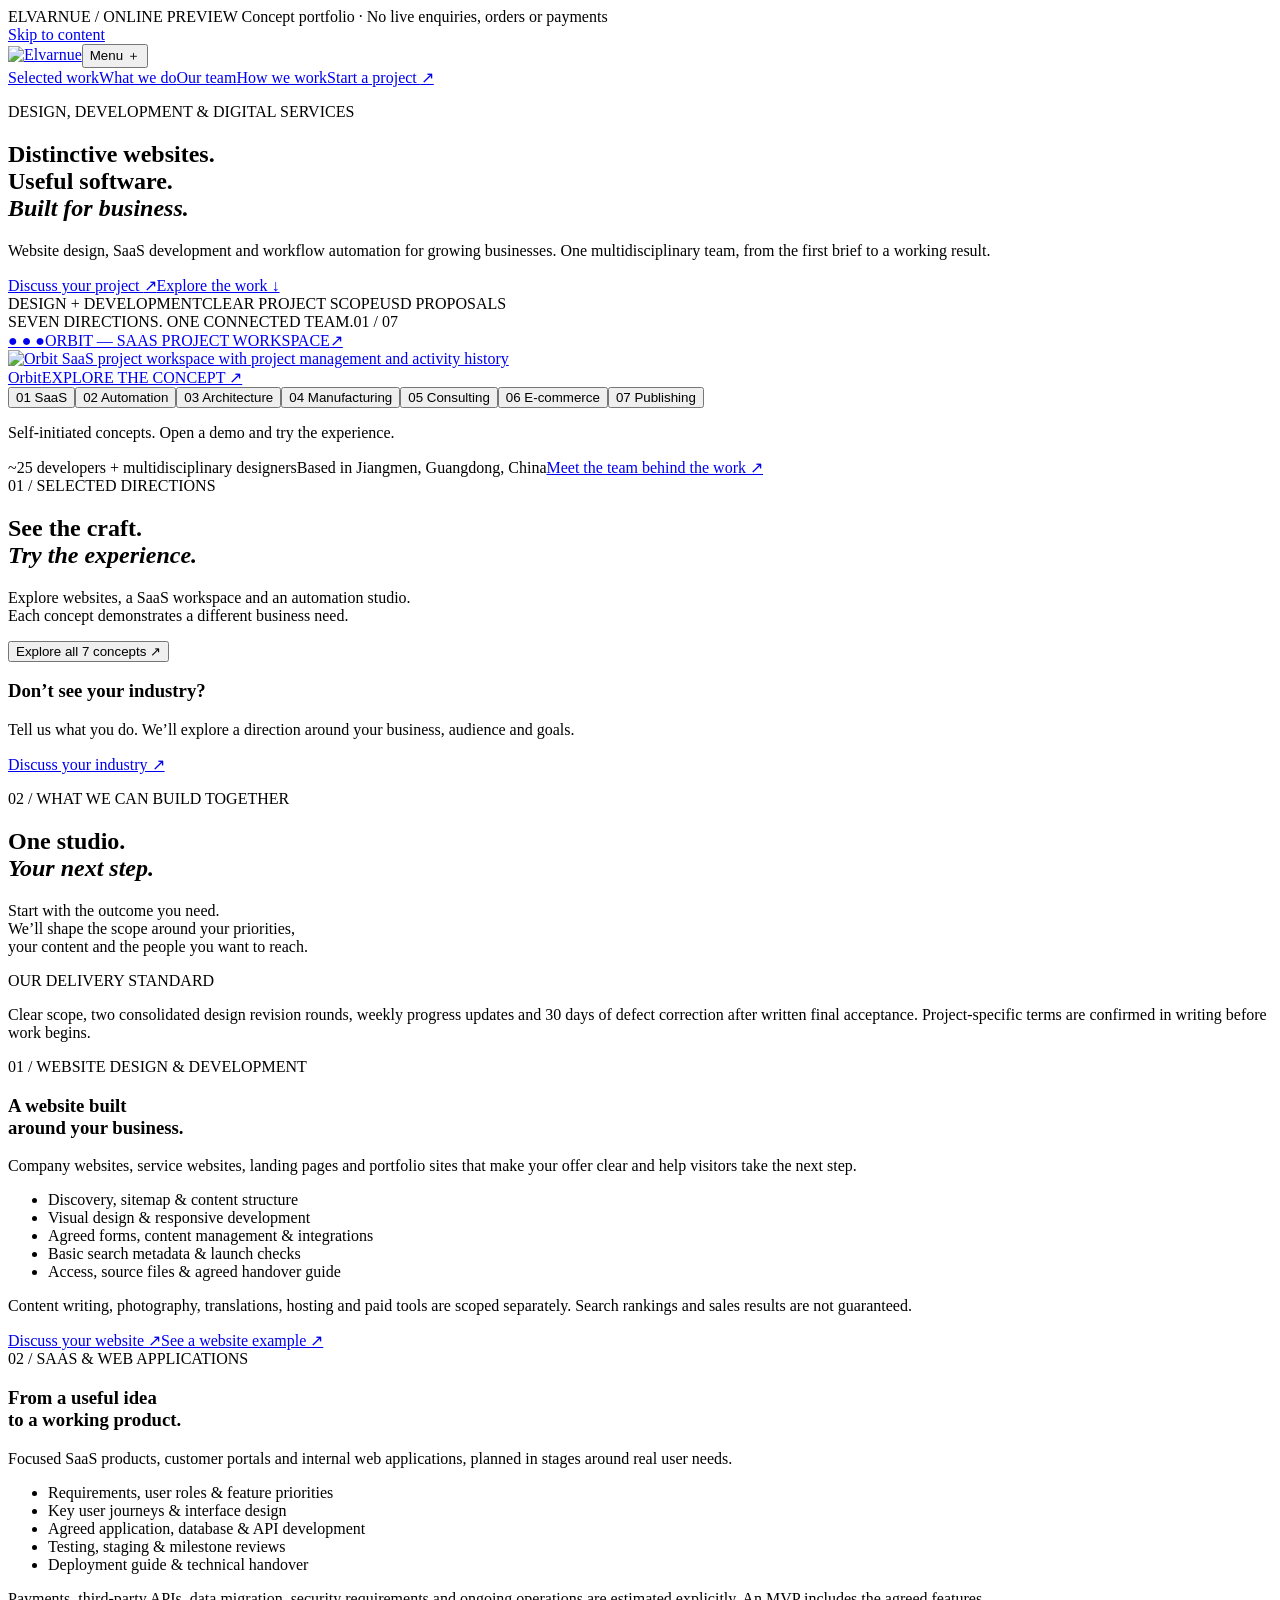
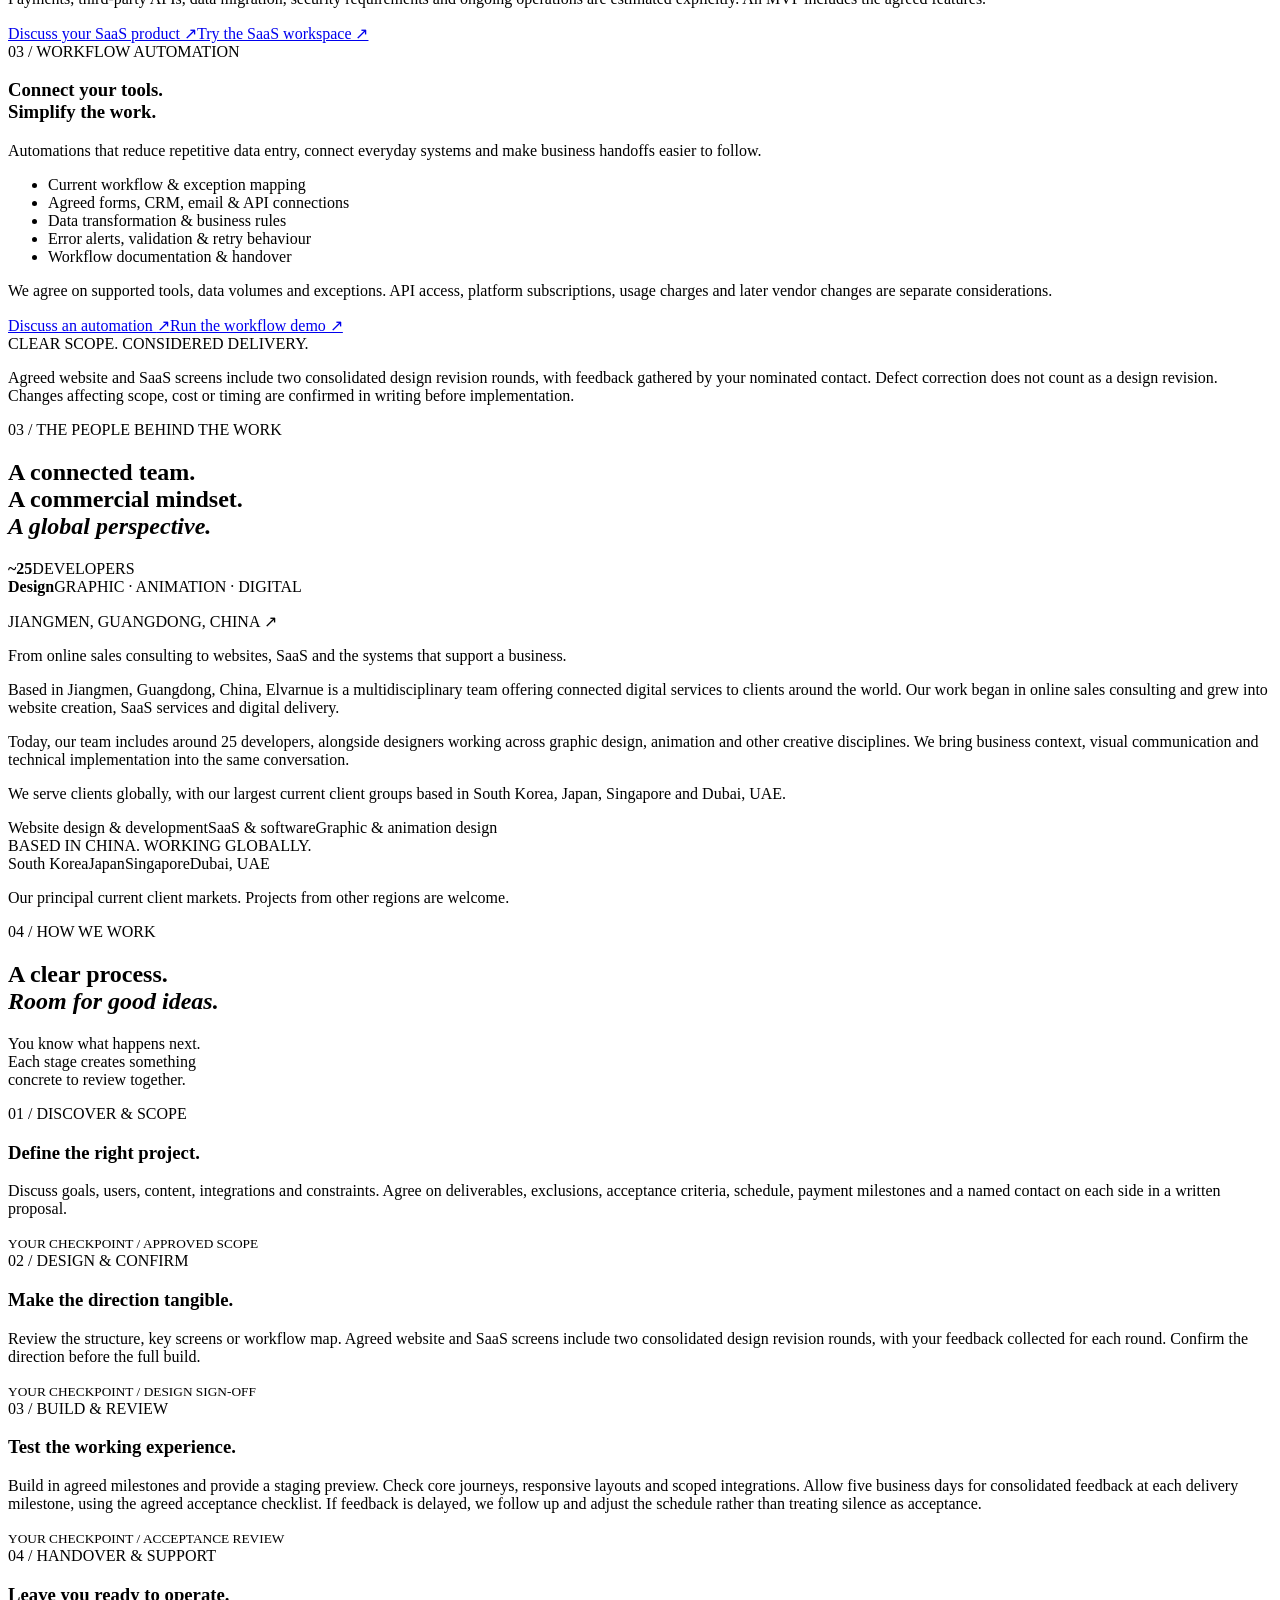
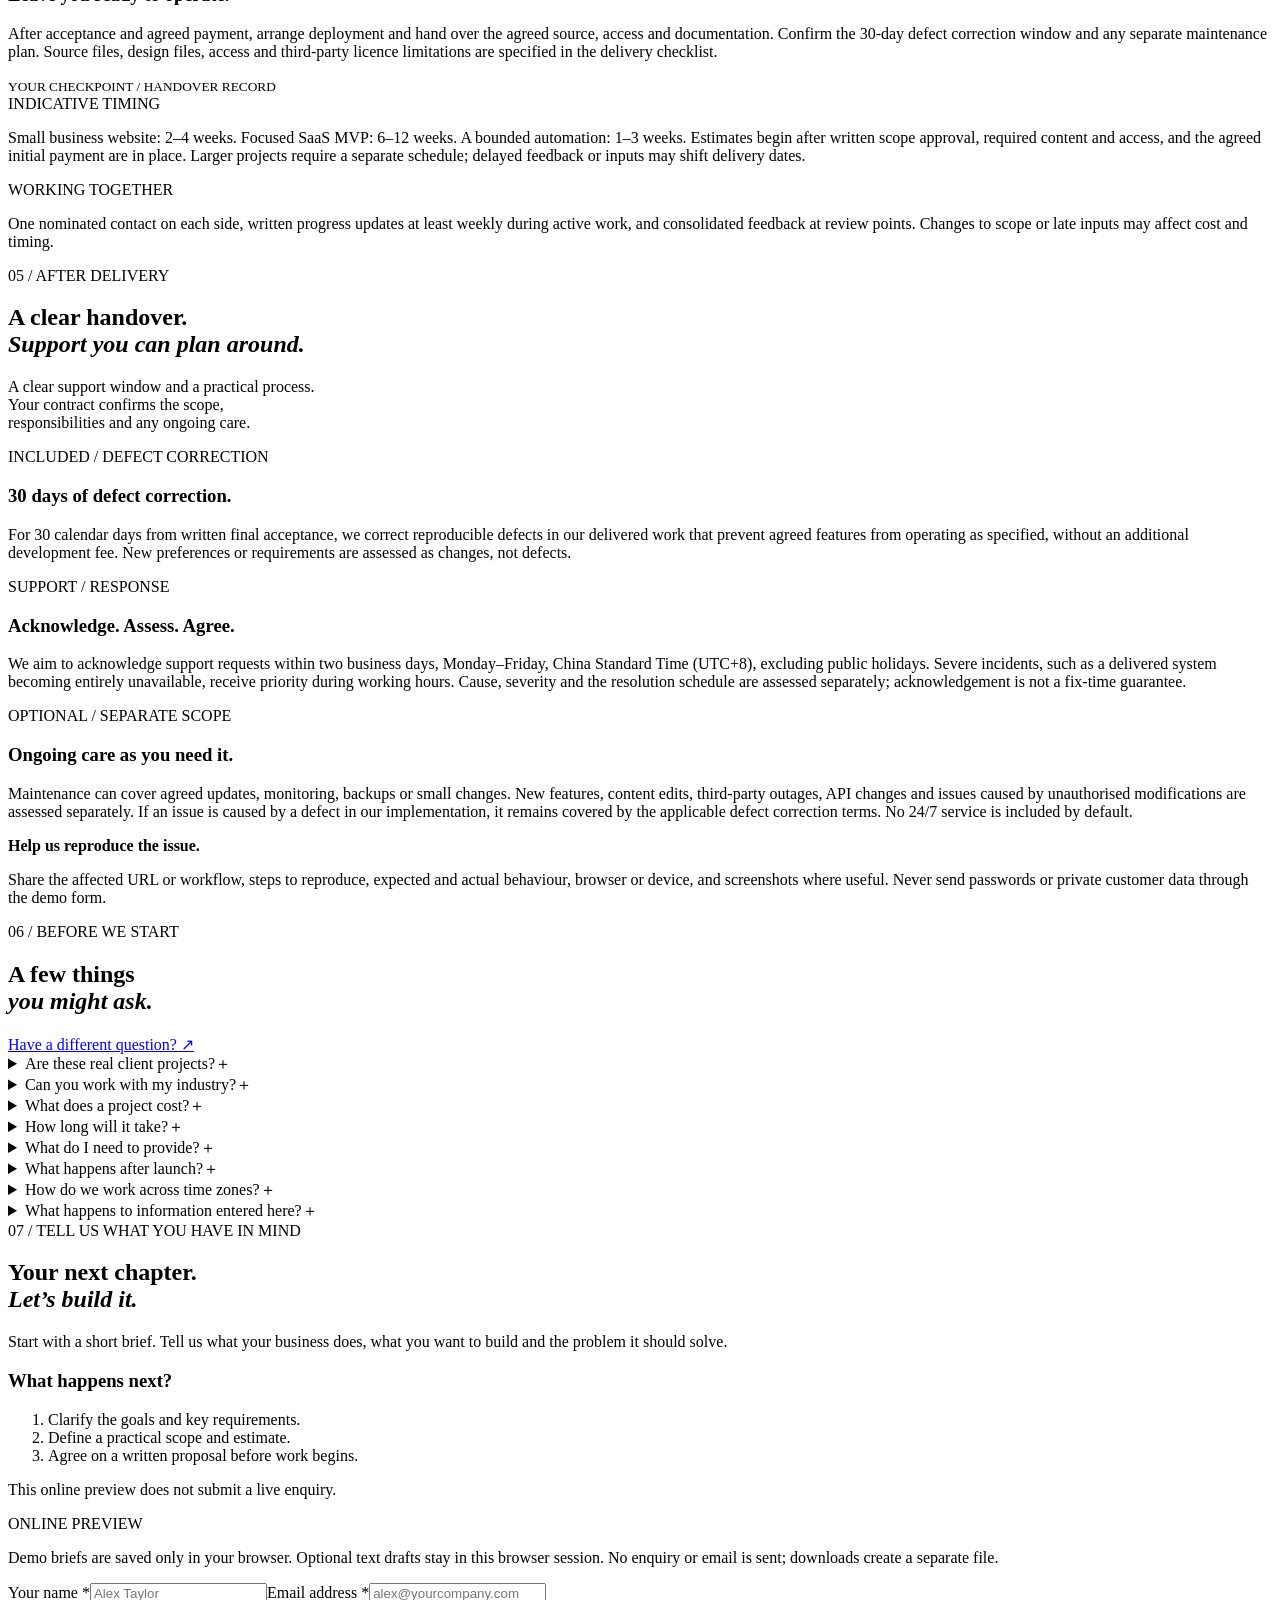
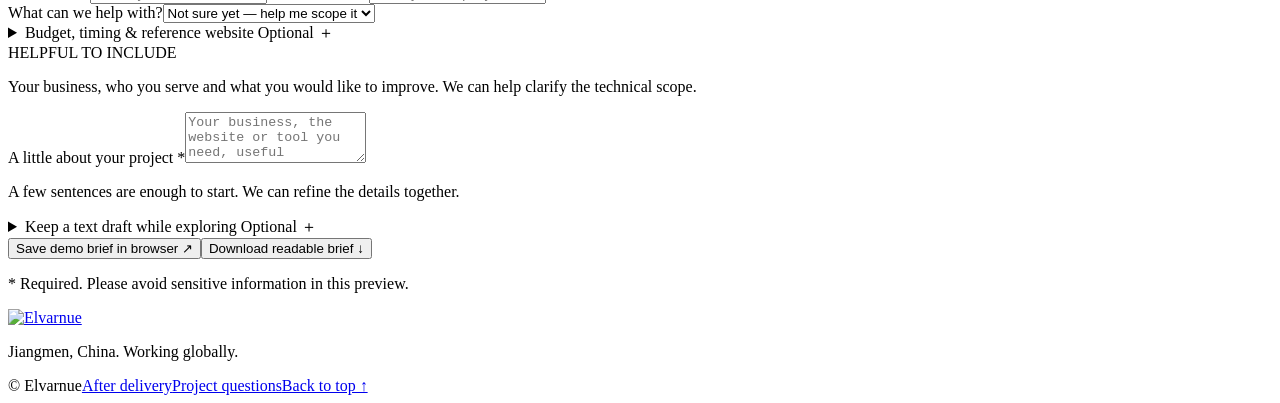
==== index.html @ ddf82736 "Publish sanitized Elvarnue interactive preview" ====
<!doctype html><html lang="en"><head><meta name="robots" content="noindex,nofollow"><meta charset="UTF-8"><meta name="viewport" content="width=device-width, initial-scale=1"><meta name="description" content="Elvarnue is a multidisciplinary digital team based in Jiangmen, Guangdong, China. Websites, SaaS, graphic design, animation and workflow automation for global clients."><meta name="theme-color" content="#f4f3ee"><title>Elvarnue — Websites, SaaS development & automation</title><link rel="icon" href="/elvarnue-preview/favicon.svg" type="image/svg+xml"><link rel="stylesheet" href="/elvarnue-preview/style.css"><link rel="stylesheet" href="/elvarnue-preview/homepage.css"><script src="/elvarnue-preview/form-validation.js" defer></script><script src="/elvarnue-preview/config.js" defer></script><script src="/elvarnue-preview/app.js" defer></script></head><body><div class="online-preview-banner">ELVARNUE / ONLINE PREVIEW <span>Concept portfolio · No live enquiries, orders or payments</span></div>
<a class="skip" href="#main">Skip to content</a><header><a class="wordmark brand-lockup" href="#" aria-label="Elvarnue home"><img src="/elvarnue-preview/assets/brand/elvarnue-logo.svg" width="410" height="66" alt="Elvarnue"></a><button class="menu-toggle" aria-label="Open navigation" aria-expanded="false">Menu <span>＋</span></button><nav aria-label="Main navigation"><a href="#work">Selected work</a><a href="#services">What we do</a><a href="#studio">Our team</a><a href="#process">How we work</a><a class="nav-cta" href="#contact">Start a project <span>↗</span></a></nav></header>
<main id="main"><section class="home-hero"><div class="hero-copy"><p class="eyebrow"><span class="signal"></span> DESIGN, DEVELOPMENT & DIGITAL SERVICES</p><h1>Distinctive websites.<br> Useful software.<br> <em>Built for business.</em></h1><p class="hero-intro">Website design, SaaS development and workflow automation for growing businesses. One multidisciplinary team, from the first brief to a working result.</p><div class="hero-ctas"><a class="action-button" href="#contact">Discuss your project <span>↗</span></a><a class="quiet-link" href="#work">Explore the work ↓</a></div><div class="hero-proof"><span>DESIGN + DEVELOPMENT</span><span>CLEAR PROJECT SCOPE</span><span>USD PROPOSALS</span></div></div><div class="hero-showcase"><div class="showcase-topline"><span>SEVEN DIRECTIONS. ONE CONNECTED TEAM.</span><span id="showcase-counter">01 / 07</span></div><a class="showcase-window" id="showcase-link" href="/elvarnue-preview/concepts/orbit.html" aria-label="Explore Orbit SaaS workspace"><div class="window-bar"><span class="window-dots" aria-hidden="true">● ● ●</span><span id="showcase-url">ORBIT — SAAS PROJECT WORKSPACE</span><span>↗</span></div><img id="showcase-image" src="/elvarnue-preview/assets/portfolio-orbit.jpg" width="1280" height="720" alt="Orbit SaaS project workspace with project management and activity history" fetchpriority="high"><div class="showcase-caption"><span id="showcase-name">Orbit</span><span>EXPLORE THE CONCEPT ↗</span></div></a><div class="showcase-switcher" role="group" aria-label="Choose a featured website"><button data-showcase="orbit" aria-pressed="true"><span>01</span> SaaS</button><button data-showcase="relay" aria-pressed="false"><span>02</span> Automation</button><button data-showcase="architecture" aria-pressed="false"><span>03</span> Architecture</button><button data-showcase="manufacturing" aria-pressed="false"><span>04</span> Manufacturing</button><button data-showcase="consulting" aria-pressed="false"><span>05</span> Consulting</button><button data-showcase="forma" aria-pressed="false"><span>06</span> E-commerce</button><button data-showcase="fieldnotes" aria-pressed="false"><span>07</span> Publishing</button></div><p class="showcase-note">Self-initiated concepts. Open a demo and try the experience.</p></div></section><div class="home-service-line"><span>~25 developers + multidisciplinary designers</span><span>Based in Jiangmen, Guangdong, China</span><a href="#studio">Meet the team behind the work ↗</a></div>
<section class="work section" id="work"><div class="section-top"><div><div class="eyebrow">01 / SELECTED DIRECTIONS</div><h2>See the craft.<br> <em>Try the experience.</em></h2></div><p>Explore websites, a SaaS workspace and an automation studio.<br> Each concept demonstrates a different business need.</p></div><div class="industry-filters" id="industry-filters" role="group" aria-label="Filter concepts by industry"></div><p class="portfolio-count" id="portfolio-count" aria-live="polite"></p><div class="projects" id="projects"></div><button id="more-projects" class="more-work" aria-expanded="false" aria-controls="projects">Explore all 7 concepts ↗</button><div class="industry-invite"><h3>Don’t see your industry?</h3><p>Tell us what you do. We’ll explore a direction around your business, audience and goals.</p><a href="#contact">Discuss your industry ↗</a></div></section>
<section class="services section" id="services"><div class="section-top"><div><p class="eyebrow">02 / WHAT WE CAN BUILD TOGETHER</p><h2>One studio.<br> <em>Your next step.</em></h2></div><p>Start with the outcome you need.<br> We’ll shape the scope around your priorities,<br> your content and the people you want to reach.</p></div><div class="draft-notice"><span>OUR DELIVERY STANDARD</span><p>Clear scope, two consolidated design revision rounds, weekly progress updates and 30 days of defect correction after written final acceptance. Project-specific terms are confirmed in writing before work begins.</p></div><div class="offer-grid"><article><span class="offer-number">01 / WEBSITE DESIGN & DEVELOPMENT</span><h3>A website built<br> around your business.</h3><p>Company websites, service websites, landing pages and portfolio sites that make your offer clear and help visitors take the next step.</p><ul><li>Discovery, sitemap & content structure</li><li>Visual design & responsive development</li><li>Agreed forms, content management & integrations</li><li>Basic search metadata & launch checks</li><li>Access, source files & agreed handover guide</li></ul><p class="service-boundary">Content writing, photography, translations, hosting and paid tools are scoped separately. Search rankings and sales results are not guaranteed.</p><a href="#contact" data-interest="Website design & development">Discuss your website <span>↗</span></a><a class="service-example" href="/elvarnue-preview/concepts/architecture.html">See a website example ↗</a></article><article><span class="offer-number">02 / SAAS & WEB APPLICATIONS</span><h3>From a useful idea<br> to a working product.</h3><p>Focused SaaS products, customer portals and internal web applications, planned in stages around real user needs.</p><ul><li>Requirements, user roles & feature priorities</li><li>Key user journeys & interface design</li><li>Agreed application, database & API development</li><li>Testing, staging & milestone reviews</li><li>Deployment guide & technical handover</li></ul><p class="service-boundary">Payments, third-party APIs, data migration, security requirements and ongoing operations are estimated explicitly. An MVP includes the agreed features.</p><a href="#contact" data-interest="SaaS development">Discuss your SaaS product <span>↗</span></a><a class="service-example" href="/elvarnue-preview/concepts/orbit.html">Try the SaaS workspace ↗</a></article><article><span class="offer-number">03 / WORKFLOW AUTOMATION</span><h3>Connect your tools.<br> Simplify the work.</h3><p>Automations that reduce repetitive data entry, connect everyday systems and make business handoffs easier to follow.</p><ul><li>Current workflow & exception mapping</li><li>Agreed forms, CRM, email & API connections</li><li>Data transformation & business rules</li><li>Error alerts, validation & retry behaviour</li><li>Workflow documentation & handover</li></ul><p class="service-boundary">We agree on supported tools, data volumes and exceptions. API access, platform subscriptions, usage charges and later vendor changes are separate considerations.</p><a href="#contact" data-interest="Workflow automation">Discuss an automation <span>↗</span></a><a class="service-example" href="/elvarnue-preview/concepts/relay.html">Run the workflow demo ↗</a></article></div><div class="scope-strip"><span>CLEAR SCOPE. CONSIDERED DELIVERY.</span><p>Agreed website and SaaS screens include two consolidated design revision rounds, with feedback gathered by your nominated contact. Defect correction does not count as a design revision. Changes affecting scope, cost or timing are confirmed in writing before implementation.</p></div></section>
<section class="studio section" id="studio"><div class="studio-statement"><p class="eyebrow">03 / THE PEOPLE BEHIND THE WORK</p><h2>A connected team.<br> A commercial mindset.<br> <em>A global perspective.</em></h2><div class="team-facts"><div><strong>~25</strong><span>DEVELOPERS</span></div><div><strong>Design</strong><span>GRAPHIC · ANIMATION · DIGITAL</span></div></div><p class="studio-location">JIANGMEN, GUANGDONG, CHINA <span>↗</span></p></div><div class="studio-copy"><p class="large-copy">From online sales consulting to websites, SaaS and the systems that support a business.</p><p>Based in Jiangmen, Guangdong, China, Elvarnue is a multidisciplinary team offering connected digital services to clients around the world. Our work began in online sales consulting and grew into website creation, SaaS services and digital delivery.</p><p>Today, our team includes around 25 developers, alongside designers working across graphic design, animation and other creative disciplines. We bring business context, visual communication and technical implementation into the same conversation.</p><p>We serve clients globally, with our largest current client groups based in South Korea, Japan, Singapore and Dubai, UAE.</p><div class="studio-values"><span>Website design & development</span><span>SaaS & software</span><span>Graphic & animation design</span></div></div><div class="market-strip"><span>BASED IN CHINA. WORKING GLOBALLY.</span><div><span>South Korea</span><span>Japan</span><span>Singapore</span><span>Dubai, UAE</span></div><p>Our principal current client markets. Projects from other regions are welcome.</p></div></section>
<section class="process section" id="process"><div class="section-top"><div><p class="eyebrow">04 / HOW WE WORK</p><h2>A clear process.<br> <em>Room for good ideas.</em></h2></div><p>You know what happens next.<br> Each stage creates something<br> concrete to review together.</p></div><div class="steps"><article><span>01 / DISCOVER & SCOPE</span><h3>Define the right project.</h3><p>Discuss goals, users, content, integrations and constraints. Agree on deliverables, exclusions, acceptance criteria, schedule, payment milestones and a named contact on each side in a written proposal.</p><small>YOUR CHECKPOINT / APPROVED SCOPE</small></article><article><span>02 / DESIGN & CONFIRM</span><h3>Make the direction tangible.</h3><p>Review the structure, key screens or workflow map. Agreed website and SaaS screens include two consolidated design revision rounds, with your feedback collected for each round. Confirm the direction before the full build.</p><small>YOUR CHECKPOINT / DESIGN SIGN-OFF</small></article><article><span>03 / BUILD & REVIEW</span><h3>Test the working experience.</h3><p>Build in agreed milestones and provide a staging preview. Check core journeys, responsive layouts and scoped integrations. Allow five business days for consolidated feedback at each delivery milestone, using the agreed acceptance checklist. If feedback is delayed, we follow up and adjust the schedule rather than treating silence as acceptance.</p><small>YOUR CHECKPOINT / ACCEPTANCE REVIEW</small></article><article><span>04 / HANDOVER & SUPPORT</span><h3>Leave you ready to operate.</h3><p>After acceptance and agreed payment, arrange deployment and hand over the agreed source, access and documentation. Confirm the 30-day defect correction window and any separate maintenance plan. Source files, design files, access and third-party licence limitations are specified in the delivery checklist.</p><small>YOUR CHECKPOINT / HANDOVER RECORD</small></article></div><div class="delivery-notes"><article><span>INDICATIVE TIMING</span><p>Small business website: 2–4 weeks. Focused SaaS MVP: 6–12 weeks. A bounded automation: 1–3 weeks. Estimates begin after written scope approval, required content and access, and the agreed initial payment are in place. Larger projects require a separate schedule; delayed feedback or inputs may shift delivery dates.</p></article><article><span>WORKING TOGETHER</span><p>One nominated contact on each side, written progress updates at least weekly during active work, and consolidated feedback at review points. Changes to scope or late inputs may affect cost and timing.</p></article></div></section>
<section class="support section" id="support"><div class="section-top"><div><p class="eyebrow">05 / AFTER DELIVERY</p><h2>A clear handover.<br> <em>Support you can plan around.</em></h2></div><p>A clear support window and a practical process.<br> Your contract confirms the scope,<br> responsibilities and any ongoing care.</p></div><div class="support-grid"><article><span>INCLUDED / DEFECT CORRECTION</span><h3>30 days of defect correction.</h3><p>For 30 calendar days from written final acceptance, we correct reproducible defects in our delivered work that prevent agreed features from operating as specified, without an additional development fee. New preferences or requirements are assessed as changes, not defects.</p></article><article><span>SUPPORT / RESPONSE</span><h3>Acknowledge. Assess. Agree.</h3><p>We aim to acknowledge support requests within two business days, Monday–Friday, China Standard Time (UTC+8), excluding public holidays. Severe incidents, such as a delivered system becoming entirely unavailable, receive priority during working hours. Cause, severity and the resolution schedule are assessed separately; acknowledgement is not a fix-time guarantee.</p></article><article><span>OPTIONAL / SEPARATE SCOPE</span><h3>Ongoing care as you need it.</h3><p>Maintenance can cover agreed updates, monitoring, backups or small changes. New features, content edits, third-party outages, API changes and issues caused by unauthorised modifications are assessed separately. If an issue is caused by a defect in our implementation, it remains covered by the applicable defect correction terms. No 24/7 service is included by default.</p></article></div><div class="support-report"><strong>Help us reproduce the issue.</strong><p>Share the affected URL or workflow, steps to reproduce, expected and actual behaviour, browser or device, and screenshots where useful. Never send passwords or private customer data through the demo form.</p></div></section>
<section class="faq section" id="faq"><div><p class="eyebrow">06 / BEFORE WE START</p><h2>A few things<br> <em>you might ask.</em></h2><a href="#contact" class="quiet-link">Have a different question? ↗</a></div><div class="faq-list"><details><summary>Are these real client projects?<span>＋</span></summary><p>The portfolio currently features self-initiated concepts, clearly marked as such. They demonstrate visual direction and working interactions. We do not present them as commissioned work or claim client results.</p></details><details><summary>Can you work with my industry?<span>＋</span></summary><p>We can discuss businesses beyond the industries shown here. Share your services, audience and a few reference websites so we can assess the fit and define an appropriate scope.</p></details><details><summary>What does a project cost?<span>＋</span></summary><p>Projects are quoted in USD after we review the page count, features, content and integrations. Your proposal separates the agreed delivery from third-party subscriptions, hosting and optional ongoing support.</p></details><details><summary>How long will it take?<span>＋</span></summary><p>As an indicative guide: small business websites take 2–4 weeks, focused SaaS MVPs 6–12 weeks, and bounded automations 1–3 weeks after scope approval, the agreed initial payment and required inputs are in place. These are estimates, not delivery guarantees; your proposal defines the schedule.</p></details><details><summary>What do I need to provide?<span>＋</span></summary><p>A business overview, your goals, brand assets, available content and feedback at agreed review points. If you need help with structure, copy or visual assets, we can include that in the scope.</p></details><details><summary>What happens after launch?<span>＋</span></summary><p>Our delivery standard includes agreed handover materials and a 30-calendar-day defect correction window from written final acceptance. Ongoing maintenance and new work are scoped separately. Ownership, licences, exclusions and response arrangements are finalised in the contract.</p></details><details><summary>How do we work across time zones?<span>＋</span></summary><p>Our team is based in China, UTC+8. Written briefs, shared previews and weekly written updates keep decisions visible between review points. Feedback deadlines and any live meeting windows are agreed for the project, so collaboration does not depend on everyone being online at the same time.</p></details><details><summary>What happens to information entered here?<span>＋</span></summary><p>This is an online preview. The Save demo brief in browser button saves your brief in your browser only; it does not send email. The optional text-draft controls save only when you choose, using this browser session. Downloading creates a separate file in your download folder. Please use sample details and avoid confidential information while testing.</p></details></div></section>
<section class="contact section" id="contact"><div class="contact-intro"><div class="eyebrow">07 / TELL US WHAT YOU HAVE IN MIND</div><h2>Your next chapter.<br> <em>Let’s build it.</em></h2><p>Start with a short brief. Tell us what your business does, what you want to build and the problem it should solve.</p><div class="contact-next"><h3>What happens next?</h3><ol><li>Clarify the goals and key requirements.</li><li>Define a practical scope and estimate.</li><li>Agree on a written proposal before work begins.</li></ol><p>This online preview does not submit a live enquiry.</p></div><div class="local-note"><span class="dot"></span> ONLINE PREVIEW<br> <p>Demo briefs are saved only in your browser. Optional text drafts stay in this browser session. No enquiry or email is sent; downloads create a separate file.</p></div></div><form id="inquiry-form"><div class="form-row"><label>Your name <span>*</span><input name="name" autocomplete="name" placeholder="Alex Taylor" maxlength="200" required></label><label>Email address <span>*</span><input name="email" type="email" autocomplete="email" placeholder="alex@yourcompany.com" maxlength="254" required></label></div><label>What can we help with?<select name="service"><option>Not sure yet — help me scope it</option><option>Website design & development</option><option>SaaS development</option><option>Workflow automation</option></select></label><details class="brief-options"><summary>Budget, timing & reference website <span>Optional ＋</span></summary><div class="brief-options-body"><div class="form-row"><label>Company or team <span class="optional">optional</span><input name="company" autocomplete="organization" maxlength="200" placeholder="Your business or project"></label><label>Current or reference website <span class="optional">optional</span><input name="website" type="url" inputmode="url" autocapitalize="none" spellcheck="false" maxlength="1000" placeholder="example.com or https://example.com"></label></div><label>Any Elvarnue example you liked?<select name="inspiration"><option value="">No example selected</option><option value="orbit">Orbit · SaaS workspace</option><option value="relay">Relay · Workflow automation</option><option value="architecture">Line / Space · Architecture website</option><option value="manufacturing">Axiom · Manufacturing website</option><option value="consulting">Northline · Consulting website</option><option value="forma">Forma · E-commerce</option><option value="fieldnotes">Fieldnotes · Publishing</option></select></label><label>Indicative budget · USD<select name="budget"><option>Let’s work it out together</option><option>Under $2,500</option><option>$2,500–$5,000</option><option>$5,000–$10,000</option><option>$10,000+</option></select></label><label>Preferred start<select name="timeline"><option>Flexible / let’s discuss</option><option>As soon as practical</option><option>Within 1–3 months</option><option>More than 3 months away</option></select></label></div></details><p id="example-context" class="example-context" hidden></p><div class="brief-guide"><span>HELPFUL TO INCLUDE</span><p id="brief-guidance" aria-live="polite">Your business, who you serve and what you would like to improve. We can help clarify the technical scope.</p></div><label>A little about your project <span>*</span><textarea name="message" placeholder="Your business, the website or tool you need, useful references and your preferred timeline…" minlength="20" maxlength="6000" rows="3" required aria-describedby="message-hint"></textarea></label><p id="message-hint" class="message-hint">A few sentences are enough to start. We can refine the details together.</p><details class="text-draft"><summary>Keep a text draft while exploring <span>Optional ＋</span></summary><p>Save text in this browser session before visiting examples. Restore fills empty text fields only; your current entries and service choices stay unchanged. Nothing is sent.</p><div class="draft-actions"><button type="button" id="save-text-draft">Save text draft</button><button type="button" id="restore-text-draft" disabled>Restore into empty fields</button><button type="button" id="clear-text-draft" disabled>Clear saved draft</button></div><p id="draft-status" role="status" aria-live="polite"></p></details><div class="form-actions"><button class="submit" type="submit">Save demo brief in browser <span>↗</span></button><button class="download" type="button" id="download">Download readable brief ↓</button></div><p class="form-fine">* Required. Please avoid sensitive information in this preview.</p><p id="form-status" role="status" aria-live="polite"></p></form></section></main>
<footer><a class="wordmark brand-lockup" href="#" aria-label="Elvarnue home"><img src="/elvarnue-preview/assets/brand/elvarnue-logo.svg" width="410" height="66" alt="Elvarnue"></a><p>Jiangmen, China. Working globally.</p><div><span>© <span id="year"></span> Elvarnue</span><a href="#support">After delivery</a><a href="#faq">Project questions</a><a href="#" class="back-top">Back to top ↑</a></div></footer>
<dialog id="project-dialog" aria-labelledby="dialog-title"><button class="close-dialog" aria-label="Close project">Close ×</button><div id="dialog-content"></div></dialog>
<nav class="mobile-quick-nav" aria-label="Mobile shortcuts" hidden><a href="#work">Explore work</a><a href="#contact">Discuss a project <span>↗</span></a></nav></body></html>
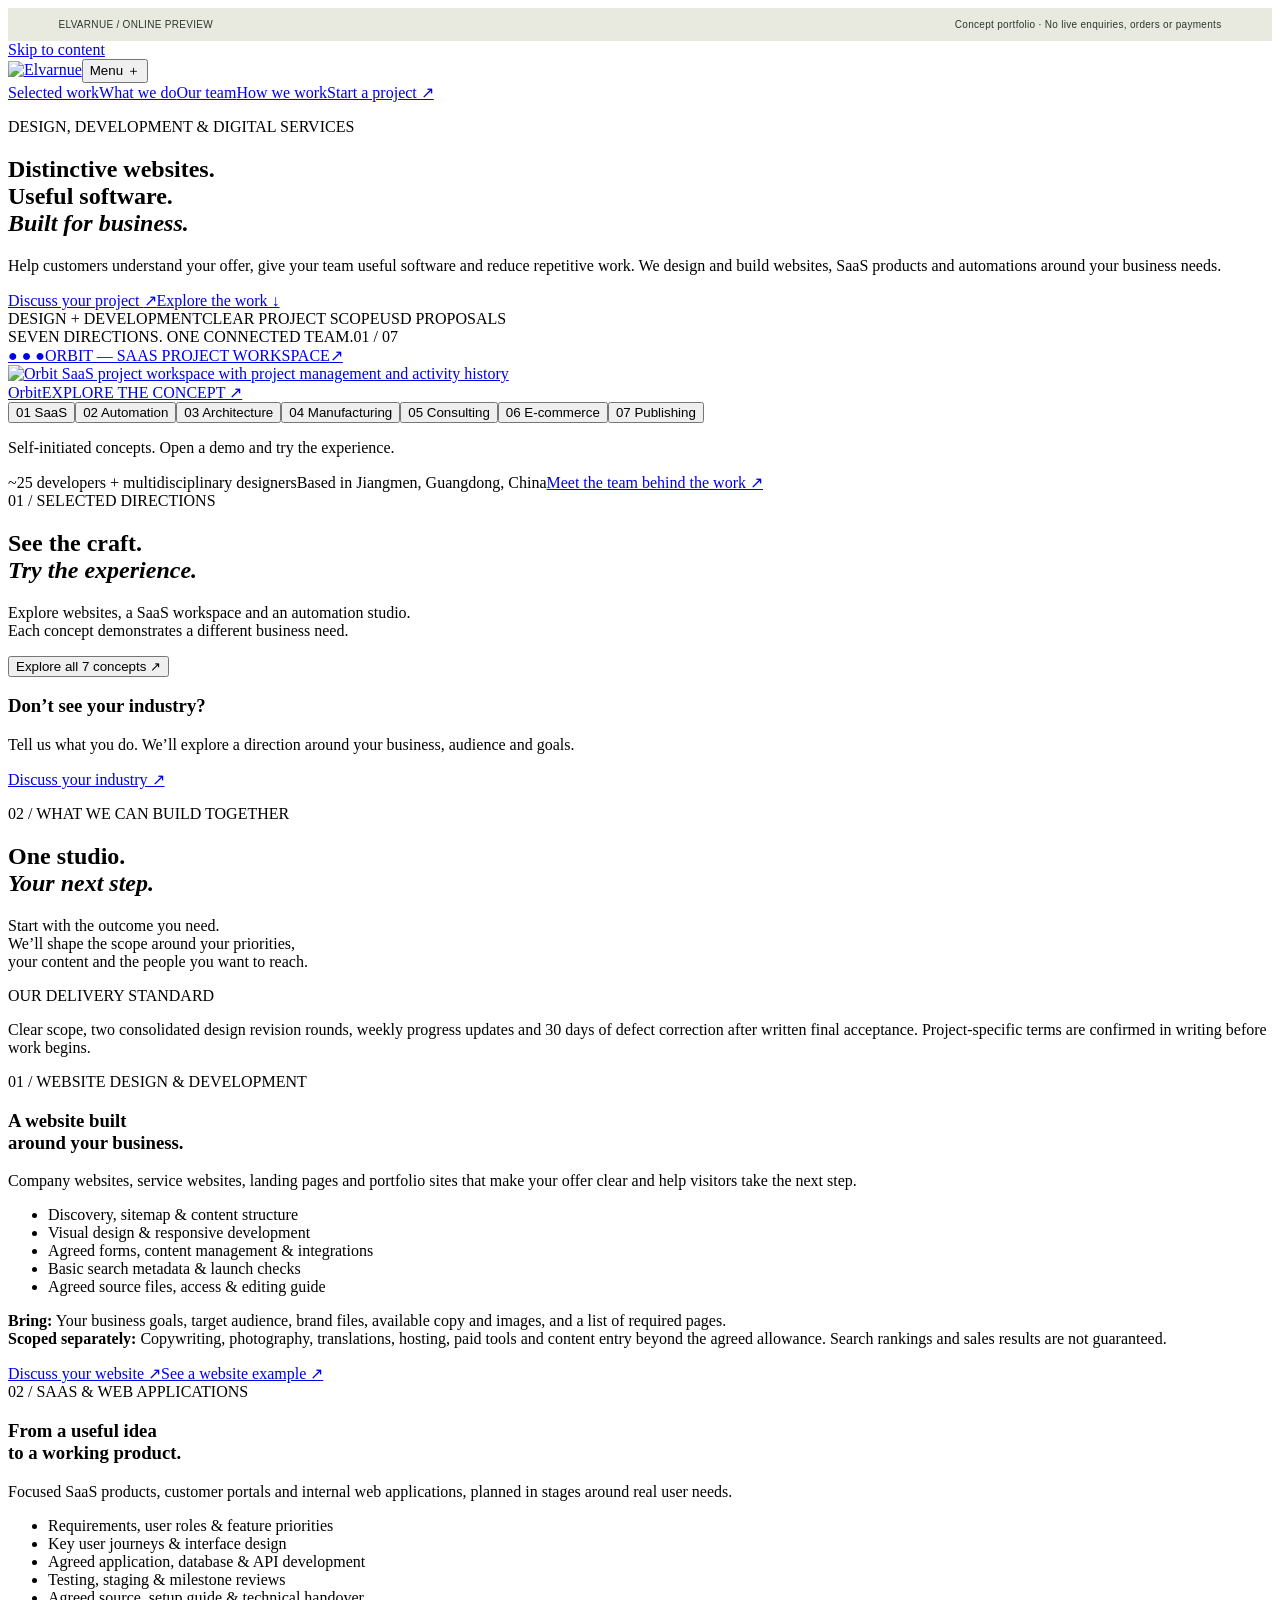
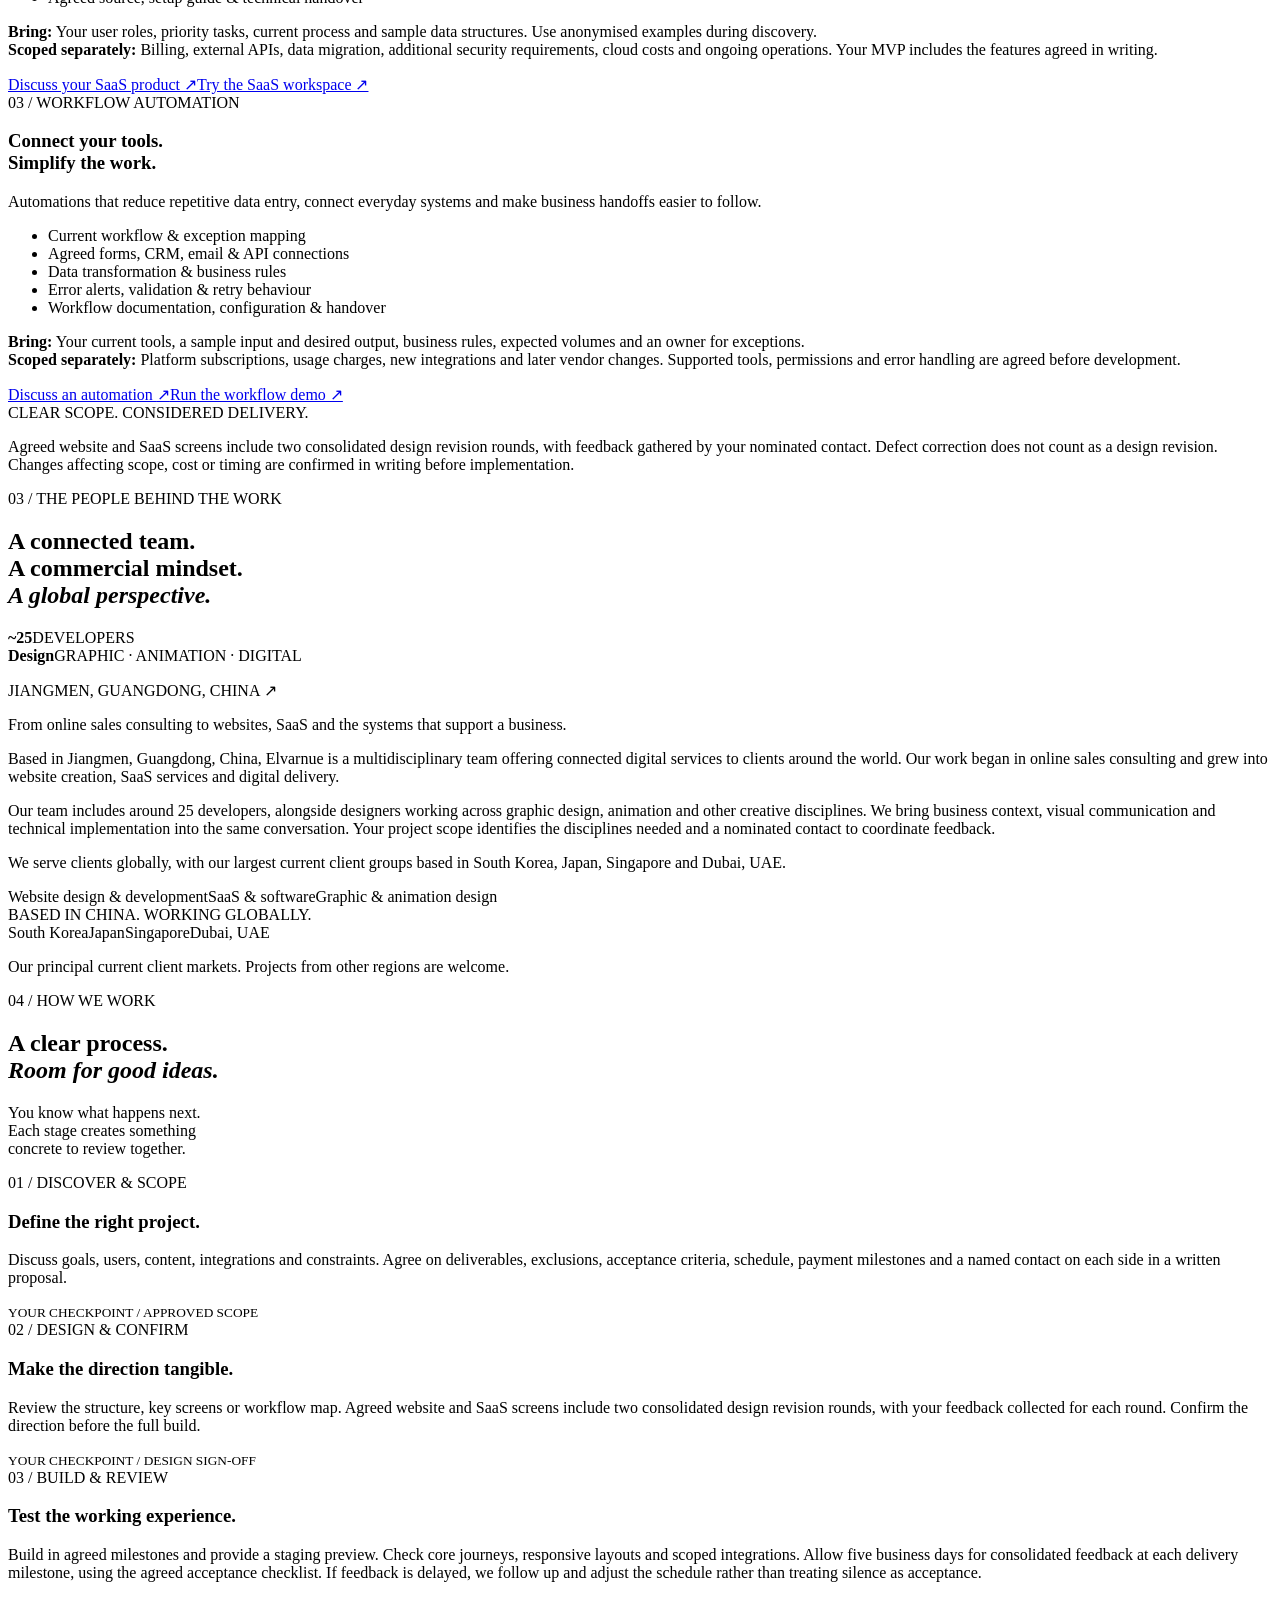
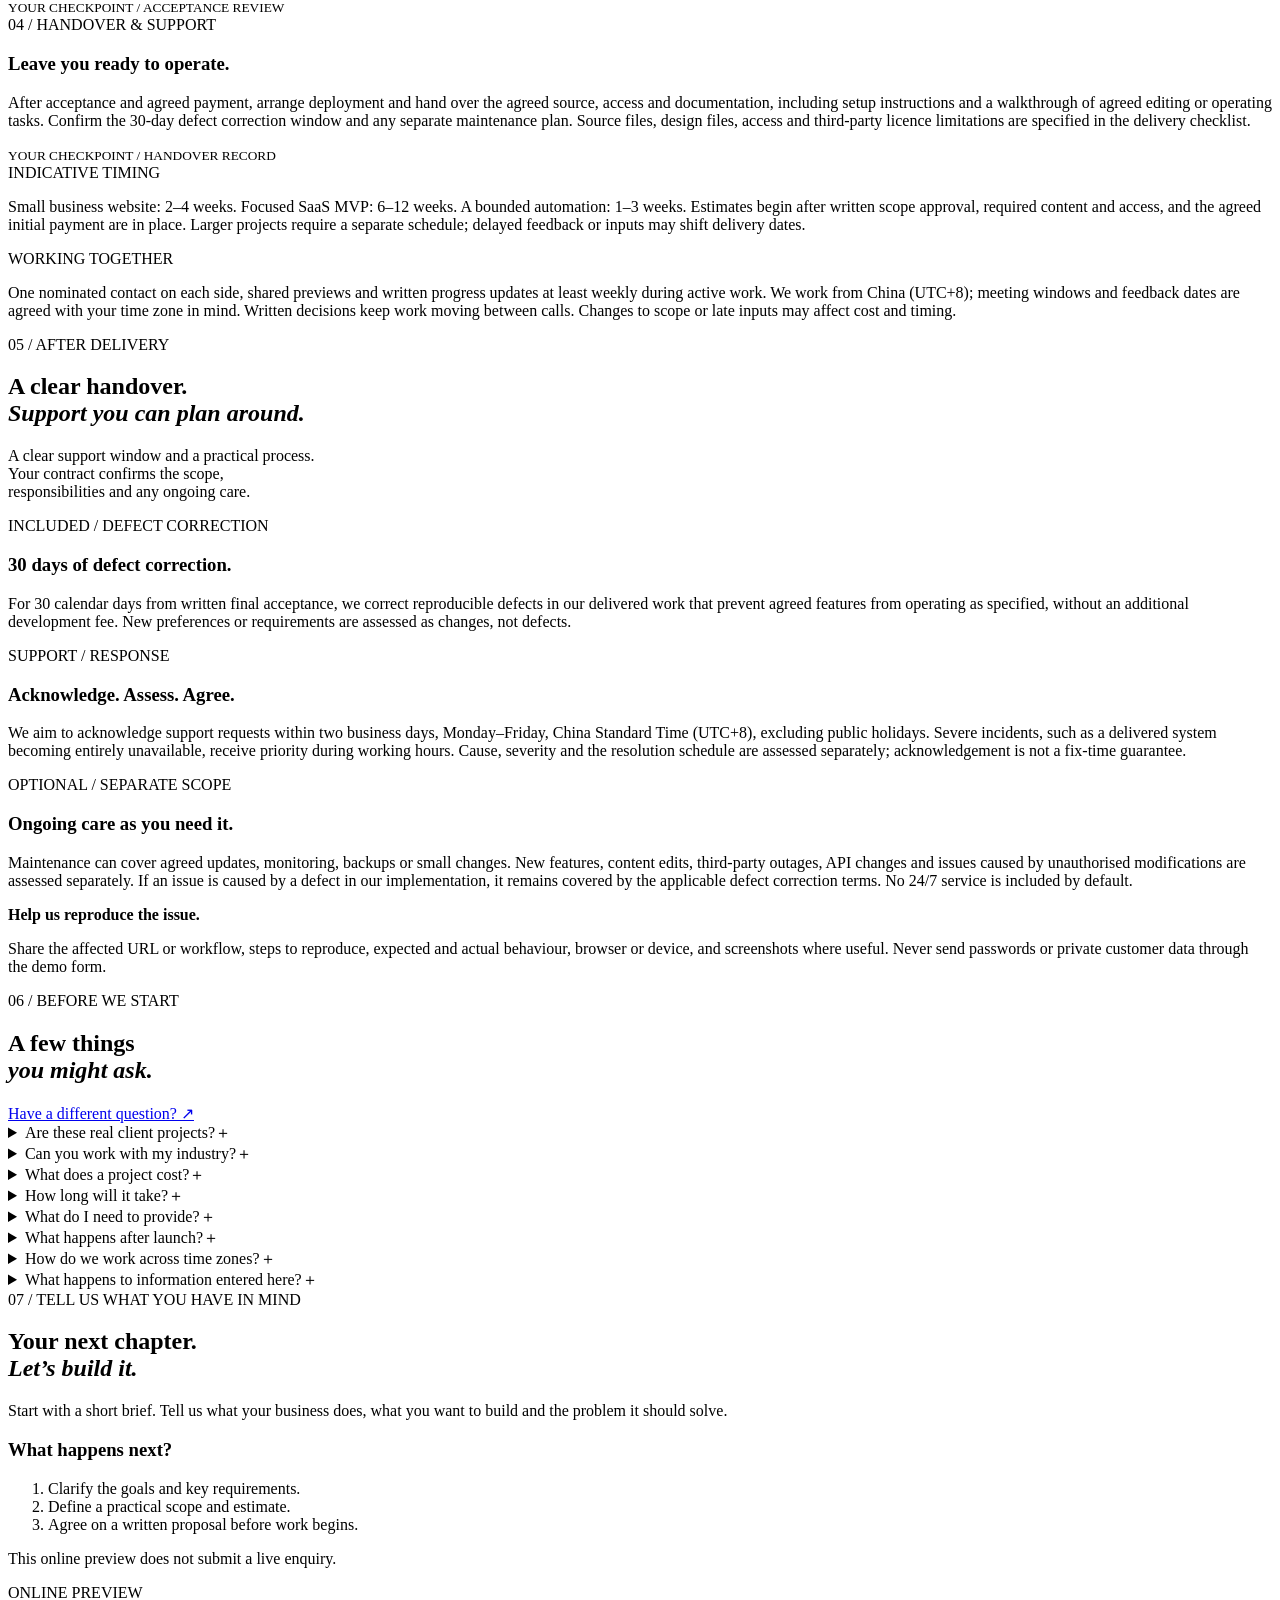
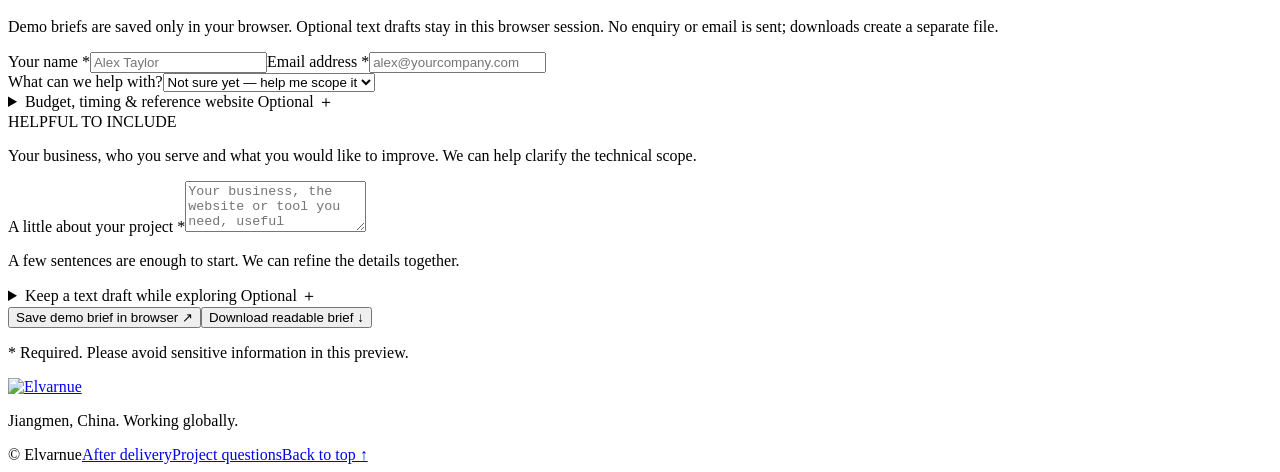
==== commit 7e93adf1: "Publish six-language preview with verified interactive TXT exports" ====
--- a/index.html
+++ b/index.html
@@ -1,12 +1,12 @@
-<!doctype html><html lang="en"><head><meta name="robots" content="noindex,nofollow"><meta charset="UTF-8"><meta name="viewport" content="width=device-width, initial-scale=1"><meta name="description" content="Elvarnue is a multidisciplinary digital team based in Jiangmen, Guangdong, China. Websites, SaaS, graphic design, animation and workflow automation for global clients."><meta name="theme-color" content="#f4f3ee"><title>Elvarnue — Websites, SaaS development & automation</title><link rel="icon" href="/elvarnue-preview/favicon.svg" type="image/svg+xml"><link rel="stylesheet" href="/elvarnue-preview/style.css"><link rel="stylesheet" href="/elvarnue-preview/homepage.css"><script src="/elvarnue-preview/form-validation.js" defer></script><script src="/elvarnue-preview/config.js" defer></script><script src="/elvarnue-preview/app.js" defer></script></head><body><div class="online-preview-banner">ELVARNUE / ONLINE PREVIEW <span>Concept portfolio · No live enquiries, orders or payments</span></div>
+<!doctype html><html lang="en"><head><meta charset="UTF-8"><meta name="viewport" content="width=device-width, initial-scale=1"><meta name="description" content="Elvarnue is a multidisciplinary digital team based in Jiangmen, Guangdong, China. Websites, SaaS, graphic design, animation and workflow automation for global clients."><meta name="theme-color" content="#f4f3ee"><title>Elvarnue — Websites, SaaS development & automation</title><link rel="icon" href="/elvarnue-preview/favicon.svg" type="image/svg+xml"><link rel="stylesheet" href="/elvarnue-preview/style.css?v=db24020a63"><link rel="stylesheet" href="/elvarnue-preview/homepage.css?v=66a5011712"><script src="/elvarnue-preview/i18n.js?v=368f413db7" defer></script><script src="/elvarnue-preview/form-validation.js?v=7cbe682b33" defer></script><script src="/elvarnue-preview/config.js?v=07ddadd403" defer></script><script src="/elvarnue-preview/app.js?v=fd3b97fd0c" defer></script><link rel="stylesheet" href="/elvarnue-preview/i18n.css?v=cf093c79a5"><meta name="robots" content="noindex,nofollow"><style>.online-preview-banner{display:flex;flex-wrap:wrap;justify-content:space-between;gap:6px;padding:9px 4%;background:#e8eadf;color:#29372f;font:10px/1.5 Arial,sans-serif;letter-spacing:.03em}</style></head><body><div class="online-preview-banner">ELVARNUE / ONLINE PREVIEW <span>Concept portfolio · No live enquiries, orders or payments</span></div>
 <a class="skip" href="#main">Skip to content</a><header><a class="wordmark brand-lockup" href="#" aria-label="Elvarnue home"><img src="/elvarnue-preview/assets/brand/elvarnue-logo.svg" width="410" height="66" alt="Elvarnue"></a><button class="menu-toggle" aria-label="Open navigation" aria-expanded="false">Menu <span>＋</span></button><nav aria-label="Main navigation"><a href="#work">Selected work</a><a href="#services">What we do</a><a href="#studio">Our team</a><a href="#process">How we work</a><a class="nav-cta" href="#contact">Start a project <span>↗</span></a></nav></header>
-<main id="main"><section class="home-hero"><div class="hero-copy"><p class="eyebrow"><span class="signal"></span> DESIGN, DEVELOPMENT & DIGITAL SERVICES</p><h1>Distinctive websites.<br> Useful software.<br> <em>Built for business.</em></h1><p class="hero-intro">Website design, SaaS development and workflow automation for growing businesses. One multidisciplinary team, from the first brief to a working result.</p><div class="hero-ctas"><a class="action-button" href="#contact">Discuss your project <span>↗</span></a><a class="quiet-link" href="#work">Explore the work ↓</a></div><div class="hero-proof"><span>DESIGN + DEVELOPMENT</span><span>CLEAR PROJECT SCOPE</span><span>USD PROPOSALS</span></div></div><div class="hero-showcase"><div class="showcase-topline"><span>SEVEN DIRECTIONS. ONE CONNECTED TEAM.</span><span id="showcase-counter">01 / 07</span></div><a class="showcase-window" id="showcase-link" href="/elvarnue-preview/concepts/orbit.html" aria-label="Explore Orbit SaaS workspace"><div class="window-bar"><span class="window-dots" aria-hidden="true">● ● ●</span><span id="showcase-url">ORBIT — SAAS PROJECT WORKSPACE</span><span>↗</span></div><img id="showcase-image" src="/elvarnue-preview/assets/portfolio-orbit.jpg" width="1280" height="720" alt="Orbit SaaS project workspace with project management and activity history" fetchpriority="high"><div class="showcase-caption"><span id="showcase-name">Orbit</span><span>EXPLORE THE CONCEPT ↗</span></div></a><div class="showcase-switcher" role="group" aria-label="Choose a featured website"><button data-showcase="orbit" aria-pressed="true"><span>01</span> SaaS</button><button data-showcase="relay" aria-pressed="false"><span>02</span> Automation</button><button data-showcase="architecture" aria-pressed="false"><span>03</span> Architecture</button><button data-showcase="manufacturing" aria-pressed="false"><span>04</span> Manufacturing</button><button data-showcase="consulting" aria-pressed="false"><span>05</span> Consulting</button><button data-showcase="forma" aria-pressed="false"><span>06</span> E-commerce</button><button data-showcase="fieldnotes" aria-pressed="false"><span>07</span> Publishing</button></div><p class="showcase-note">Self-initiated concepts. Open a demo and try the experience.</p></div></section><div class="home-service-line"><span>~25 developers + multidisciplinary designers</span><span>Based in Jiangmen, Guangdong, China</span><a href="#studio">Meet the team behind the work ↗</a></div>
+<main id="main"><section class="home-hero"><div class="hero-copy"><p class="eyebrow"><span class="signal"></span> DESIGN, DEVELOPMENT & DIGITAL SERVICES</p><h1>Distinctive websites.<br> Useful software.<br> <em>Built for business.</em></h1><p class="hero-intro">Help customers understand your offer, give your team useful software and reduce repetitive work. We design and build websites, SaaS products and automations around your business needs.</p><div class="hero-ctas"><a class="action-button" href="#contact">Discuss your project <span>↗</span></a><a class="quiet-link" href="#work">Explore the work ↓</a></div><div class="hero-proof"><span>DESIGN + DEVELOPMENT</span><span>CLEAR PROJECT SCOPE</span><span>USD PROPOSALS</span></div></div><div class="hero-showcase"><div class="showcase-topline"><span>SEVEN DIRECTIONS. ONE CONNECTED TEAM.</span><span id="showcase-counter">01 / 07</span></div><a class="showcase-window" id="showcase-link" href="/elvarnue-preview/concepts/orbit.html" aria-label="Explore Orbit SaaS workspace"><div class="window-bar"><span class="window-dots" aria-hidden="true">● ● ●</span><span id="showcase-url">ORBIT — SAAS PROJECT WORKSPACE</span><span>↗</span></div><img id="showcase-image" src="/elvarnue-preview/assets/portfolio-orbit.jpg" width="1280" height="720" alt="Orbit SaaS project workspace with project management and activity history" fetchpriority="high"><div class="showcase-caption"><span id="showcase-name">Orbit</span><span>EXPLORE THE CONCEPT ↗</span></div></a><div class="showcase-switcher" role="group" aria-label="Choose a featured website"><button data-showcase="orbit" aria-pressed="true"><span>01</span> SaaS</button><button data-showcase="relay" aria-pressed="false"><span>02</span> Automation</button><button data-showcase="architecture" aria-pressed="false"><span>03</span> Architecture</button><button data-showcase="manufacturing" aria-pressed="false"><span>04</span> Manufacturing</button><button data-showcase="consulting" aria-pressed="false"><span>05</span> Consulting</button><button data-showcase="forma" aria-pressed="false"><span>06</span> E-commerce</button><button data-showcase="fieldnotes" aria-pressed="false"><span>07</span> Publishing</button></div><p class="showcase-note">Self-initiated concepts. Open a demo and try the experience.</p></div></section><div class="home-service-line"><span>~25 developers + multidisciplinary designers</span><span>Based in Jiangmen, Guangdong, China</span><a href="#studio">Meet the team behind the work ↗</a></div>
 <section class="work section" id="work"><div class="section-top"><div><div class="eyebrow">01 / SELECTED DIRECTIONS</div><h2>See the craft.<br> <em>Try the experience.</em></h2></div><p>Explore websites, a SaaS workspace and an automation studio.<br> Each concept demonstrates a different business need.</p></div><div class="industry-filters" id="industry-filters" role="group" aria-label="Filter concepts by industry"></div><p class="portfolio-count" id="portfolio-count" aria-live="polite"></p><div class="projects" id="projects"></div><button id="more-projects" class="more-work" aria-expanded="false" aria-controls="projects">Explore all 7 concepts ↗</button><div class="industry-invite"><h3>Don’t see your industry?</h3><p>Tell us what you do. We’ll explore a direction around your business, audience and goals.</p><a href="#contact">Discuss your industry ↗</a></div></section>
-<section class="services section" id="services"><div class="section-top"><div><p class="eyebrow">02 / WHAT WE CAN BUILD TOGETHER</p><h2>One studio.<br> <em>Your next step.</em></h2></div><p>Start with the outcome you need.<br> We’ll shape the scope around your priorities,<br> your content and the people you want to reach.</p></div><div class="draft-notice"><span>OUR DELIVERY STANDARD</span><p>Clear scope, two consolidated design revision rounds, weekly progress updates and 30 days of defect correction after written final acceptance. Project-specific terms are confirmed in writing before work begins.</p></div><div class="offer-grid"><article><span class="offer-number">01 / WEBSITE DESIGN & DEVELOPMENT</span><h3>A website built<br> around your business.</h3><p>Company websites, service websites, landing pages and portfolio sites that make your offer clear and help visitors take the next step.</p><ul><li>Discovery, sitemap & content structure</li><li>Visual design & responsive development</li><li>Agreed forms, content management & integrations</li><li>Basic search metadata & launch checks</li><li>Access, source files & agreed handover guide</li></ul><p class="service-boundary">Content writing, photography, translations, hosting and paid tools are scoped separately. Search rankings and sales results are not guaranteed.</p><a href="#contact" data-interest="Website design & development">Discuss your website <span>↗</span></a><a class="service-example" href="/elvarnue-preview/concepts/architecture.html">See a website example ↗</a></article><article><span class="offer-number">02 / SAAS & WEB APPLICATIONS</span><h3>From a useful idea<br> to a working product.</h3><p>Focused SaaS products, customer portals and internal web applications, planned in stages around real user needs.</p><ul><li>Requirements, user roles & feature priorities</li><li>Key user journeys & interface design</li><li>Agreed application, database & API development</li><li>Testing, staging & milestone reviews</li><li>Deployment guide & technical handover</li></ul><p class="service-boundary">Payments, third-party APIs, data migration, security requirements and ongoing operations are estimated explicitly. An MVP includes the agreed features.</p><a href="#contact" data-interest="SaaS development">Discuss your SaaS product <span>↗</span></a><a class="service-example" href="/elvarnue-preview/concepts/orbit.html">Try the SaaS workspace ↗</a></article><article><span class="offer-number">03 / WORKFLOW AUTOMATION</span><h3>Connect your tools.<br> Simplify the work.</h3><p>Automations that reduce repetitive data entry, connect everyday systems and make business handoffs easier to follow.</p><ul><li>Current workflow & exception mapping</li><li>Agreed forms, CRM, email & API connections</li><li>Data transformation & business rules</li><li>Error alerts, validation & retry behaviour</li><li>Workflow documentation & handover</li></ul><p class="service-boundary">We agree on supported tools, data volumes and exceptions. API access, platform subscriptions, usage charges and later vendor changes are separate considerations.</p><a href="#contact" data-interest="Workflow automation">Discuss an automation <span>↗</span></a><a class="service-example" href="/elvarnue-preview/concepts/relay.html">Run the workflow demo ↗</a></article></div><div class="scope-strip"><span>CLEAR SCOPE. CONSIDERED DELIVERY.</span><p>Agreed website and SaaS screens include two consolidated design revision rounds, with feedback gathered by your nominated contact. Defect correction does not count as a design revision. Changes affecting scope, cost or timing are confirmed in writing before implementation.</p></div></section>
-<section class="studio section" id="studio"><div class="studio-statement"><p class="eyebrow">03 / THE PEOPLE BEHIND THE WORK</p><h2>A connected team.<br> A commercial mindset.<br> <em>A global perspective.</em></h2><div class="team-facts"><div><strong>~25</strong><span>DEVELOPERS</span></div><div><strong>Design</strong><span>GRAPHIC · ANIMATION · DIGITAL</span></div></div><p class="studio-location">JIANGMEN, GUANGDONG, CHINA <span>↗</span></p></div><div class="studio-copy"><p class="large-copy">From online sales consulting to websites, SaaS and the systems that support a business.</p><p>Based in Jiangmen, Guangdong, China, Elvarnue is a multidisciplinary team offering connected digital services to clients around the world. Our work began in online sales consulting and grew into website creation, SaaS services and digital delivery.</p><p>Today, our team includes around 25 developers, alongside designers working across graphic design, animation and other creative disciplines. We bring business context, visual communication and technical implementation into the same conversation.</p><p>We serve clients globally, with our largest current client groups based in South Korea, Japan, Singapore and Dubai, UAE.</p><div class="studio-values"><span>Website design & development</span><span>SaaS & software</span><span>Graphic & animation design</span></div></div><div class="market-strip"><span>BASED IN CHINA. WORKING GLOBALLY.</span><div><span>South Korea</span><span>Japan</span><span>Singapore</span><span>Dubai, UAE</span></div><p>Our principal current client markets. Projects from other regions are welcome.</p></div></section>
-<section class="process section" id="process"><div class="section-top"><div><p class="eyebrow">04 / HOW WE WORK</p><h2>A clear process.<br> <em>Room for good ideas.</em></h2></div><p>You know what happens next.<br> Each stage creates something<br> concrete to review together.</p></div><div class="steps"><article><span>01 / DISCOVER & SCOPE</span><h3>Define the right project.</h3><p>Discuss goals, users, content, integrations and constraints. Agree on deliverables, exclusions, acceptance criteria, schedule, payment milestones and a named contact on each side in a written proposal.</p><small>YOUR CHECKPOINT / APPROVED SCOPE</small></article><article><span>02 / DESIGN & CONFIRM</span><h3>Make the direction tangible.</h3><p>Review the structure, key screens or workflow map. Agreed website and SaaS screens include two consolidated design revision rounds, with your feedback collected for each round. Confirm the direction before the full build.</p><small>YOUR CHECKPOINT / DESIGN SIGN-OFF</small></article><article><span>03 / BUILD & REVIEW</span><h3>Test the working experience.</h3><p>Build in agreed milestones and provide a staging preview. Check core journeys, responsive layouts and scoped integrations. Allow five business days for consolidated feedback at each delivery milestone, using the agreed acceptance checklist. If feedback is delayed, we follow up and adjust the schedule rather than treating silence as acceptance.</p><small>YOUR CHECKPOINT / ACCEPTANCE REVIEW</small></article><article><span>04 / HANDOVER & SUPPORT</span><h3>Leave you ready to operate.</h3><p>After acceptance and agreed payment, arrange deployment and hand over the agreed source, access and documentation. Confirm the 30-day defect correction window and any separate maintenance plan. Source files, design files, access and third-party licence limitations are specified in the delivery checklist.</p><small>YOUR CHECKPOINT / HANDOVER RECORD</small></article></div><div class="delivery-notes"><article><span>INDICATIVE TIMING</span><p>Small business website: 2–4 weeks. Focused SaaS MVP: 6–12 weeks. A bounded automation: 1–3 weeks. Estimates begin after written scope approval, required content and access, and the agreed initial payment are in place. Larger projects require a separate schedule; delayed feedback or inputs may shift delivery dates.</p></article><article><span>WORKING TOGETHER</span><p>One nominated contact on each side, written progress updates at least weekly during active work, and consolidated feedback at review points. Changes to scope or late inputs may affect cost and timing.</p></article></div></section>
+<section class="services section" id="services"><div class="section-top"><div><p class="eyebrow">02 / WHAT WE CAN BUILD TOGETHER</p><h2>One studio.<br> <em>Your next step.</em></h2></div><p>Start with the outcome you need.<br> We’ll shape the scope around your priorities,<br> your content and the people you want to reach.</p></div><div class="draft-notice"><span>OUR DELIVERY STANDARD</span><p>Clear scope, two consolidated design revision rounds, weekly progress updates and 30 days of defect correction after written final acceptance. Project-specific terms are confirmed in writing before work begins.</p></div><div class="offer-grid"><article><span class="offer-number">01 / WEBSITE DESIGN & DEVELOPMENT</span><h3>A website built<br> around your business.</h3><p>Company websites, service websites, landing pages and portfolio sites that make your offer clear and help visitors take the next step.</p><ul><li>Discovery, sitemap & content structure</li><li>Visual design & responsive development</li><li>Agreed forms, content management & integrations</li><li>Basic search metadata & launch checks</li><li>Agreed source files, access & editing guide</li></ul><p class="service-boundary"><strong>Bring:</strong> Your business goals, target audience, brand files, available copy and images, and a list of required pages.<br><strong>Scoped separately:</strong> Copywriting, photography, translations, hosting, paid tools and content entry beyond the agreed allowance. Search rankings and sales results are not guaranteed.</p><a href="#contact" data-interest="Website design & development">Discuss your website <span>↗</span></a><a class="service-example" href="/elvarnue-preview/concepts/architecture.html">See a website example ↗</a></article><article><span class="offer-number">02 / SAAS & WEB APPLICATIONS</span><h3>From a useful idea<br> to a working product.</h3><p>Focused SaaS products, customer portals and internal web applications, planned in stages around real user needs.</p><ul><li>Requirements, user roles & feature priorities</li><li>Key user journeys & interface design</li><li>Agreed application, database & API development</li><li>Testing, staging & milestone reviews</li><li>Agreed source, setup guide & technical handover</li></ul><p class="service-boundary"><strong>Bring:</strong> Your user roles, priority tasks, current process and sample data structures. Use anonymised examples during discovery.<br><strong>Scoped separately:</strong> Billing, external APIs, data migration, additional security requirements, cloud costs and ongoing operations. Your MVP includes the features agreed in writing.</p><a href="#contact" data-interest="SaaS development">Discuss your SaaS product <span>↗</span></a><a class="service-example" href="/elvarnue-preview/concepts/orbit.html">Try the SaaS workspace ↗</a></article><article><span class="offer-number">03 / WORKFLOW AUTOMATION</span><h3>Connect your tools.<br> Simplify the work.</h3><p>Automations that reduce repetitive data entry, connect everyday systems and make business handoffs easier to follow.</p><ul><li>Current workflow & exception mapping</li><li>Agreed forms, CRM, email & API connections</li><li>Data transformation & business rules</li><li>Error alerts, validation & retry behaviour</li><li>Workflow documentation, configuration & handover</li></ul><p class="service-boundary"><strong>Bring:</strong> Your current tools, a sample input and desired output, business rules, expected volumes and an owner for exceptions.<br><strong>Scoped separately:</strong> Platform subscriptions, usage charges, new integrations and later vendor changes. Supported tools, permissions and error handling are agreed before development.</p><a href="#contact" data-interest="Workflow automation">Discuss an automation <span>↗</span></a><a class="service-example" href="/elvarnue-preview/concepts/relay.html">Run the workflow demo ↗</a></article></div><div class="scope-strip"><span>CLEAR SCOPE. CONSIDERED DELIVERY.</span><p>Agreed website and SaaS screens include two consolidated design revision rounds, with feedback gathered by your nominated contact. Defect correction does not count as a design revision. Changes affecting scope, cost or timing are confirmed in writing before implementation.</p></div></section>
+<section class="studio section" id="studio"><div class="studio-statement"><p class="eyebrow">03 / THE PEOPLE BEHIND THE WORK</p><h2>A connected team.<br> A commercial mindset.<br> <em>A global perspective.</em></h2><div class="team-facts"><div><strong>~25</strong><span>DEVELOPERS</span></div><div><strong>Design</strong><span>GRAPHIC · ANIMATION · DIGITAL</span></div></div><p class="studio-location">JIANGMEN, GUANGDONG, CHINA <span>↗</span></p></div><div class="studio-copy"><p class="large-copy">From online sales consulting to websites, SaaS and the systems that support a business.</p><p>Based in Jiangmen, Guangdong, China, Elvarnue is a multidisciplinary team offering connected digital services to clients around the world. Our work began in online sales consulting and grew into website creation, SaaS services and digital delivery.</p><p>Our team includes around 25 developers, alongside designers working across graphic design, animation and other creative disciplines. We bring business context, visual communication and technical implementation into the same conversation. Your project scope identifies the disciplines needed and a nominated contact to coordinate feedback.</p><p>We serve clients globally, with our largest current client groups based in South Korea, Japan, Singapore and Dubai, UAE.</p><div class="studio-values"><span>Website design & development</span><span>SaaS & software</span><span>Graphic & animation design</span></div></div><div class="market-strip"><span>BASED IN CHINA. WORKING GLOBALLY.</span><div><span>South Korea</span><span>Japan</span><span>Singapore</span><span>Dubai, UAE</span></div><p>Our principal current client markets. Projects from other regions are welcome.</p></div></section>
+<section class="process section" id="process"><div class="section-top"><div><p class="eyebrow">04 / HOW WE WORK</p><h2>A clear process.<br> <em>Room for good ideas.</em></h2></div><p>You know what happens next.<br> Each stage creates something<br> concrete to review together.</p></div><div class="steps"><article><span>01 / DISCOVER & SCOPE</span><h3>Define the right project.</h3><p>Discuss goals, users, content, integrations and constraints. Agree on deliverables, exclusions, acceptance criteria, schedule, payment milestones and a named contact on each side in a written proposal.</p><small>YOUR CHECKPOINT / APPROVED SCOPE</small></article><article><span>02 / DESIGN & CONFIRM</span><h3>Make the direction tangible.</h3><p>Review the structure, key screens or workflow map. Agreed website and SaaS screens include two consolidated design revision rounds, with your feedback collected for each round. Confirm the direction before the full build.</p><small>YOUR CHECKPOINT / DESIGN SIGN-OFF</small></article><article><span>03 / BUILD & REVIEW</span><h3>Test the working experience.</h3><p>Build in agreed milestones and provide a staging preview. Check core journeys, responsive layouts and scoped integrations. Allow five business days for consolidated feedback at each delivery milestone, using the agreed acceptance checklist. If feedback is delayed, we follow up and adjust the schedule rather than treating silence as acceptance.</p><small>YOUR CHECKPOINT / ACCEPTANCE REVIEW</small></article><article><span>04 / HANDOVER & SUPPORT</span><h3>Leave you ready to operate.</h3><p>After acceptance and agreed payment, arrange deployment and hand over the agreed source, access and documentation, including setup instructions and a walkthrough of agreed editing or operating tasks. Confirm the 30-day defect correction window and any separate maintenance plan. Source files, design files, access and third-party licence limitations are specified in the delivery checklist.</p><small>YOUR CHECKPOINT / HANDOVER RECORD</small></article></div><div class="delivery-notes"><article><span>INDICATIVE TIMING</span><p>Small business website: 2–4 weeks. Focused SaaS MVP: 6–12 weeks. A bounded automation: 1–3 weeks. Estimates begin after written scope approval, required content and access, and the agreed initial payment are in place. Larger projects require a separate schedule; delayed feedback or inputs may shift delivery dates.</p></article><article><span>WORKING TOGETHER</span><p>One nominated contact on each side, shared previews and written progress updates at least weekly during active work. We work from China (UTC+8); meeting windows and feedback dates are agreed with your time zone in mind. Written decisions keep work moving between calls. Changes to scope or late inputs may affect cost and timing.</p></article></div></section>
 <section class="support section" id="support"><div class="section-top"><div><p class="eyebrow">05 / AFTER DELIVERY</p><h2>A clear handover.<br> <em>Support you can plan around.</em></h2></div><p>A clear support window and a practical process.<br> Your contract confirms the scope,<br> responsibilities and any ongoing care.</p></div><div class="support-grid"><article><span>INCLUDED / DEFECT CORRECTION</span><h3>30 days of defect correction.</h3><p>For 30 calendar days from written final acceptance, we correct reproducible defects in our delivered work that prevent agreed features from operating as specified, without an additional development fee. New preferences or requirements are assessed as changes, not defects.</p></article><article><span>SUPPORT / RESPONSE</span><h3>Acknowledge. Assess. Agree.</h3><p>We aim to acknowledge support requests within two business days, Monday–Friday, China Standard Time (UTC+8), excluding public holidays. Severe incidents, such as a delivered system becoming entirely unavailable, receive priority during working hours. Cause, severity and the resolution schedule are assessed separately; acknowledgement is not a fix-time guarantee.</p></article><article><span>OPTIONAL / SEPARATE SCOPE</span><h3>Ongoing care as you need it.</h3><p>Maintenance can cover agreed updates, monitoring, backups or small changes. New features, content edits, third-party outages, API changes and issues caused by unauthorised modifications are assessed separately. If an issue is caused by a defect in our implementation, it remains covered by the applicable defect correction terms. No 24/7 service is included by default.</p></article></div><div class="support-report"><strong>Help us reproduce the issue.</strong><p>Share the affected URL or workflow, steps to reproduce, expected and actual behaviour, browser or device, and screenshots where useful. Never send passwords or private customer data through the demo form.</p></div></section>
-<section class="faq section" id="faq"><div><p class="eyebrow">06 / BEFORE WE START</p><h2>A few things<br> <em>you might ask.</em></h2><a href="#contact" class="quiet-link">Have a different question? ↗</a></div><div class="faq-list"><details><summary>Are these real client projects?<span>＋</span></summary><p>The portfolio currently features self-initiated concepts, clearly marked as such. They demonstrate visual direction and working interactions. We do not present them as commissioned work or claim client results.</p></details><details><summary>Can you work with my industry?<span>＋</span></summary><p>We can discuss businesses beyond the industries shown here. Share your services, audience and a few reference websites so we can assess the fit and define an appropriate scope.</p></details><details><summary>What does a project cost?<span>＋</span></summary><p>Projects are quoted in USD after we review the page count, features, content and integrations. Your proposal separates the agreed delivery from third-party subscriptions, hosting and optional ongoing support.</p></details><details><summary>How long will it take?<span>＋</span></summary><p>As an indicative guide: small business websites take 2–4 weeks, focused SaaS MVPs 6–12 weeks, and bounded automations 1–3 weeks after scope approval, the agreed initial payment and required inputs are in place. These are estimates, not delivery guarantees; your proposal defines the schedule.</p></details><details><summary>What do I need to provide?<span>＋</span></summary><p>A business overview, your goals, brand assets, available content and feedback at agreed review points. If you need help with structure, copy or visual assets, we can include that in the scope.</p></details><details><summary>What happens after launch?<span>＋</span></summary><p>Our delivery standard includes agreed handover materials and a 30-calendar-day defect correction window from written final acceptance. Ongoing maintenance and new work are scoped separately. Ownership, licences, exclusions and response arrangements are finalised in the contract.</p></details><details><summary>How do we work across time zones?<span>＋</span></summary><p>Our team is based in China, UTC+8. Written briefs, shared previews and weekly written updates keep decisions visible between review points. Feedback deadlines and any live meeting windows are agreed for the project, so collaboration does not depend on everyone being online at the same time.</p></details><details><summary>What happens to information entered here?<span>＋</span></summary><p>This is an online preview. The Save demo brief in browser button saves your brief in your browser only; it does not send email. The optional text-draft controls save only when you choose, using this browser session. Downloading creates a separate file in your download folder. Please use sample details and avoid confidential information while testing.</p></details></div></section>
+<section class="faq section" id="faq"><div><p class="eyebrow">06 / BEFORE WE START</p><h2>A few things<br> <em>you might ask.</em></h2><a href="#contact" class="quiet-link">Have a different question? ↗</a></div><div class="faq-list"><details><summary>Are these real client projects?<span>＋</span></summary><p>The portfolio currently features self-initiated concepts, clearly marked as such. They demonstrate visual direction and working interactions. We do not present them as commissioned work or claim client results.</p></details><details><summary>Can you work with my industry?<span>＋</span></summary><p>We can discuss businesses beyond the industries shown here. Share your services, audience and a few reference websites so we can assess the fit and define an appropriate scope.</p></details><details><summary>What does a project cost?<span>＋</span></summary><p>Projects are quoted in USD after we review the page count, features, content and integrations. Your proposal separates the agreed delivery from third-party subscriptions, hosting and optional ongoing support.</p></details><details><summary>How long will it take?<span>＋</span></summary><p>As an indicative guide: small business websites take 2–4 weeks, focused SaaS MVPs 6–12 weeks, and bounded automations 1–3 weeks after scope approval, the agreed initial payment and required inputs are in place. These are estimates, not delivery guarantees; your proposal defines the schedule.</p></details><details><summary>What do I need to provide?<span>＋</span></summary><p>A business overview, your goals, brand assets, available content and feedback at agreed review points. For SaaS, add the user roles and most important tasks; for automation, list the tools and steps involved. If you need help with structure, copy or visual assets, we can include that in the scope. Access is arranged securely after scope approval; do not send passwords through this form.</p></details><details><summary>What happens after launch?<span>＋</span></summary><p>Our delivery standard includes agreed handover materials and a 30-calendar-day defect correction window from written final acceptance. Ongoing maintenance and new work are scoped separately. Ownership, licences, exclusions and response arrangements are finalised in the contract.</p></details><details><summary>How do we work across time zones?<span>＋</span></summary><p>Our team is based in China, UTC+8. Written briefs, shared previews and weekly written updates keep decisions visible between review points. Feedback deadlines and any live meeting windows are agreed for the project, so collaboration does not depend on everyone being online at the same time.</p></details><details><summary>What happens to information entered here?<span>＋</span></summary><p>This is an online preview. Saving a demo brief keeps it only in your browser; no enquiry or email is sent. Optional text drafts stay in this browser session. Downloads create a separate file. Please use sample details and avoid confidential information.</p></details></div></section>
 <section class="contact section" id="contact"><div class="contact-intro"><div class="eyebrow">07 / TELL US WHAT YOU HAVE IN MIND</div><h2>Your next chapter.<br> <em>Let’s build it.</em></h2><p>Start with a short brief. Tell us what your business does, what you want to build and the problem it should solve.</p><div class="contact-next"><h3>What happens next?</h3><ol><li>Clarify the goals and key requirements.</li><li>Define a practical scope and estimate.</li><li>Agree on a written proposal before work begins.</li></ol><p>This online preview does not submit a live enquiry.</p></div><div class="local-note"><span class="dot"></span> ONLINE PREVIEW<br> <p>Demo briefs are saved only in your browser. Optional text drafts stay in this browser session. No enquiry or email is sent; downloads create a separate file.</p></div></div><form id="inquiry-form"><div class="form-row"><label>Your name <span>*</span><input name="name" autocomplete="name" placeholder="Alex Taylor" maxlength="200" required></label><label>Email address <span>*</span><input name="email" type="email" autocomplete="email" placeholder="alex@yourcompany.com" maxlength="254" required></label></div><label>What can we help with?<select name="service"><option>Not sure yet — help me scope it</option><option>Website design & development</option><option>SaaS development</option><option>Workflow automation</option></select></label><details class="brief-options"><summary>Budget, timing & reference website <span>Optional ＋</span></summary><div class="brief-options-body"><div class="form-row"><label>Company or team <span class="optional">optional</span><input name="company" autocomplete="organization" maxlength="200" placeholder="Your business or project"></label><label>Current or reference website <span class="optional">optional</span><input name="website" type="url" inputmode="url" autocapitalize="none" spellcheck="false" maxlength="1000" placeholder="example.com or https://example.com"></label></div><label>Any Elvarnue example you liked?<select name="inspiration"><option value="">No example selected</option><option value="orbit">Orbit · SaaS workspace</option><option value="relay">Relay · Workflow automation</option><option value="architecture">Line / Space · Architecture website</option><option value="manufacturing">Axiom · Manufacturing website</option><option value="consulting">Northline · Consulting website</option><option value="forma">Forma · E-commerce</option><option value="fieldnotes">Fieldnotes · Publishing</option></select></label><label>Indicative budget · USD<select name="budget"><option>Let’s work it out together</option><option>Under $2,500</option><option>$2,500–$5,000</option><option>$5,000–$10,000</option><option>$10,000+</option></select></label><label>Preferred start<select name="timeline"><option>Flexible / let’s discuss</option><option>As soon as practical</option><option>Within 1–3 months</option><option>More than 3 months away</option></select></label></div></details><p id="example-context" class="example-context" hidden></p><div class="brief-guide"><span>HELPFUL TO INCLUDE</span><p id="brief-guidance" aria-live="polite">Your business, who you serve and what you would like to improve. We can help clarify the technical scope.</p></div><label>A little about your project <span>*</span><textarea name="message" placeholder="Your business, the website or tool you need, useful references and your preferred timeline…" minlength="20" maxlength="6000" rows="3" required aria-describedby="message-hint"></textarea></label><p id="message-hint" class="message-hint">A few sentences are enough to start. We can refine the details together.</p><details class="text-draft"><summary>Keep a text draft while exploring <span>Optional ＋</span></summary><p>Save text in this browser session before visiting examples. Restore fills empty text fields only; your current entries and service choices stay unchanged. Nothing is sent.</p><div class="draft-actions"><button type="button" id="save-text-draft">Save text draft</button><button type="button" id="restore-text-draft" disabled>Restore into empty fields</button><button type="button" id="clear-text-draft" disabled>Clear saved draft</button></div><p id="draft-status" role="status" aria-live="polite"></p></details><div class="form-actions"><button class="submit" type="submit">Save demo brief in browser <span>↗</span></button><button class="download" type="button" id="download">Download readable brief ↓</button></div><p class="form-fine">* Required. Please avoid sensitive information in this preview.</p><p id="form-status" role="status" aria-live="polite"></p></form></section></main>
 <footer><a class="wordmark brand-lockup" href="#" aria-label="Elvarnue home"><img src="/elvarnue-preview/assets/brand/elvarnue-logo.svg" width="410" height="66" alt="Elvarnue"></a><p>Jiangmen, China. Working globally.</p><div><span>© <span id="year"></span> Elvarnue</span><a href="#support">After delivery</a><a href="#faq">Project questions</a><a href="#" class="back-top">Back to top ↑</a></div></footer>
 <dialog id="project-dialog" aria-labelledby="dialog-title"><button class="close-dialog" aria-label="Close project">Close ×</button><div id="dialog-content"></div></dialog>
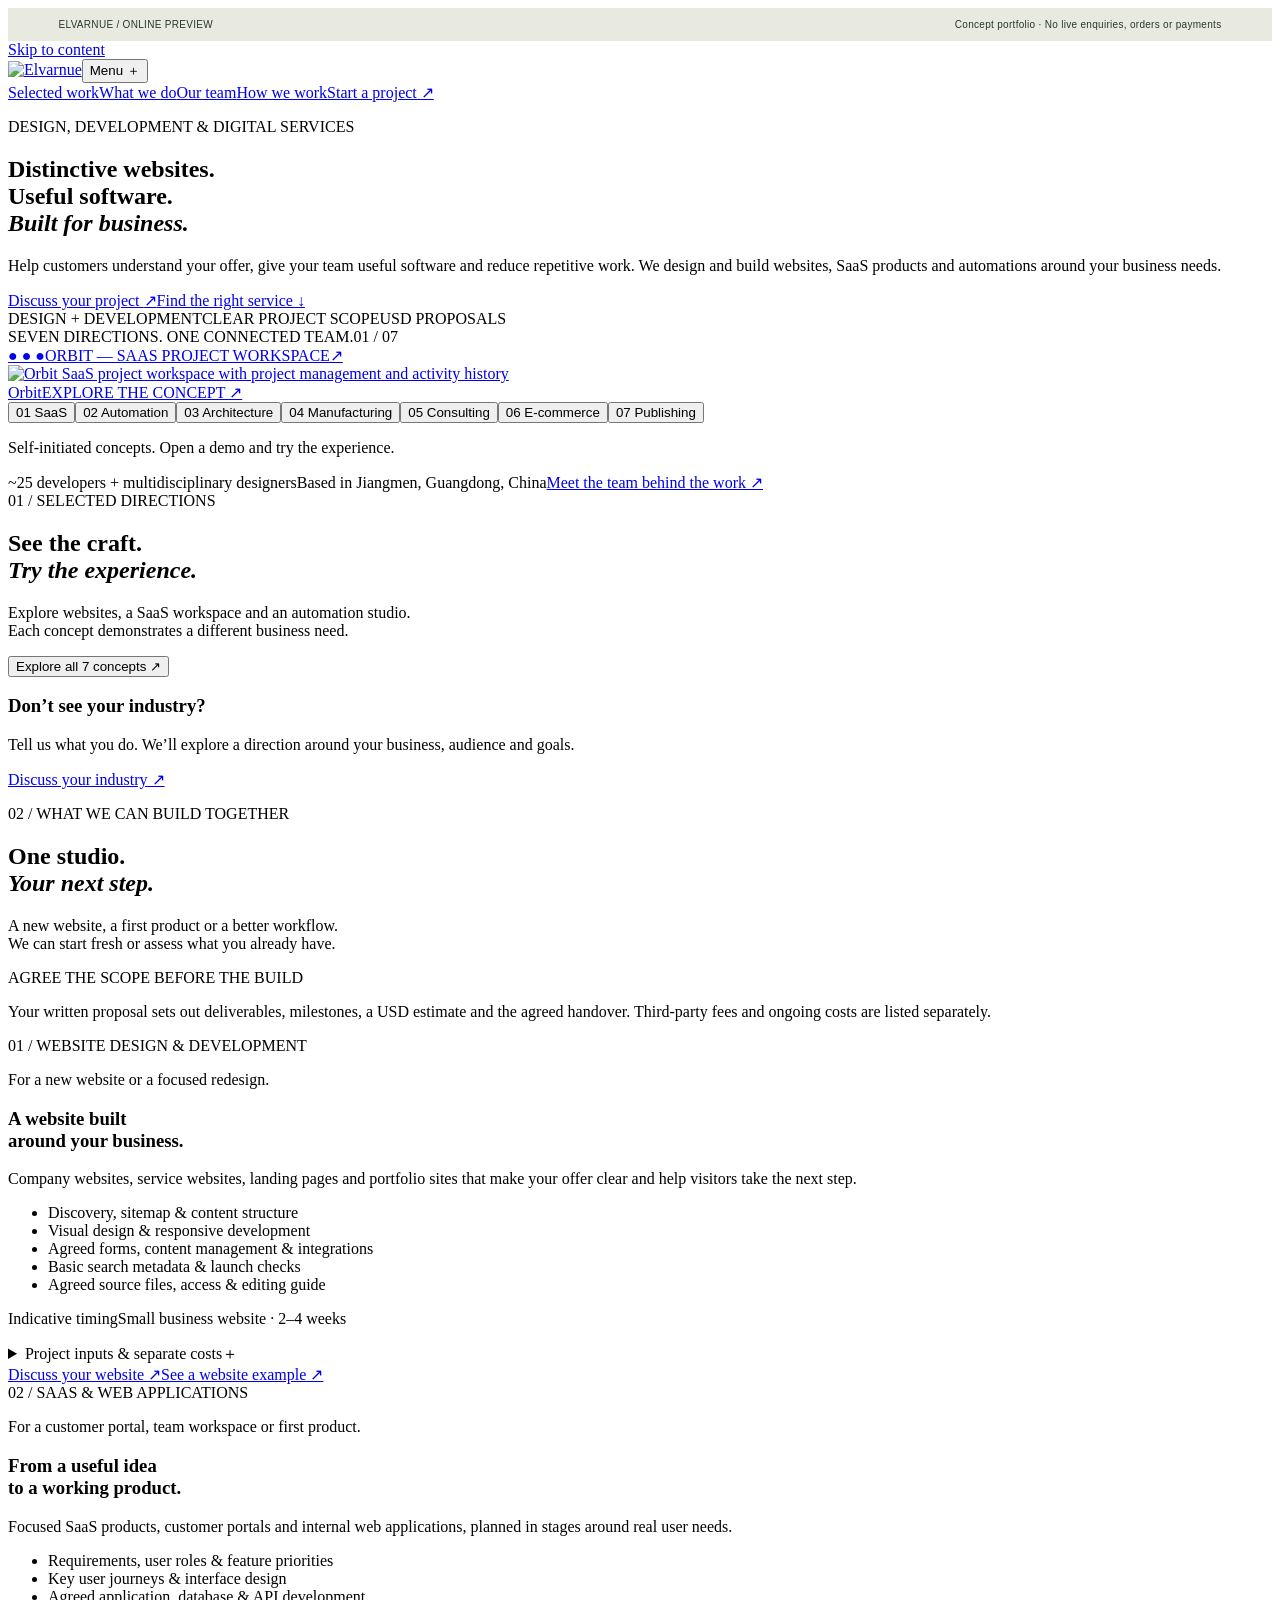
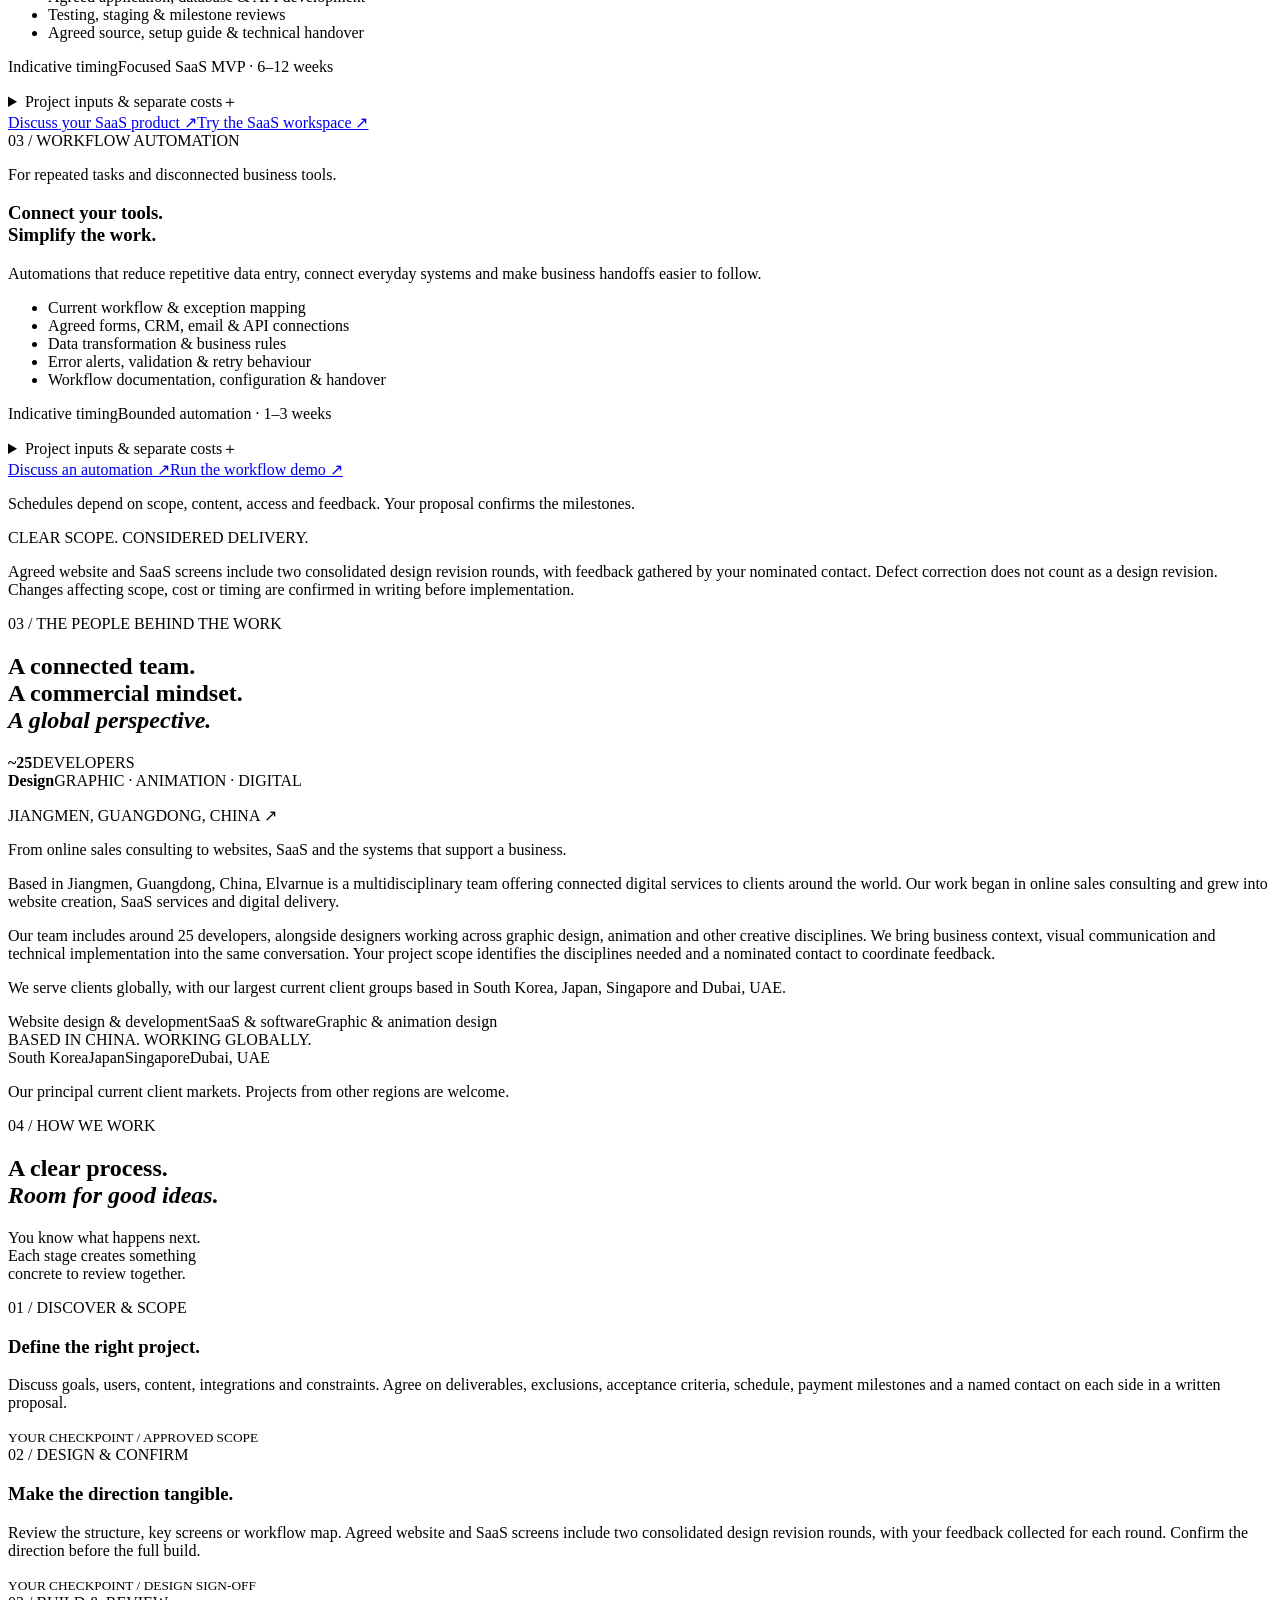
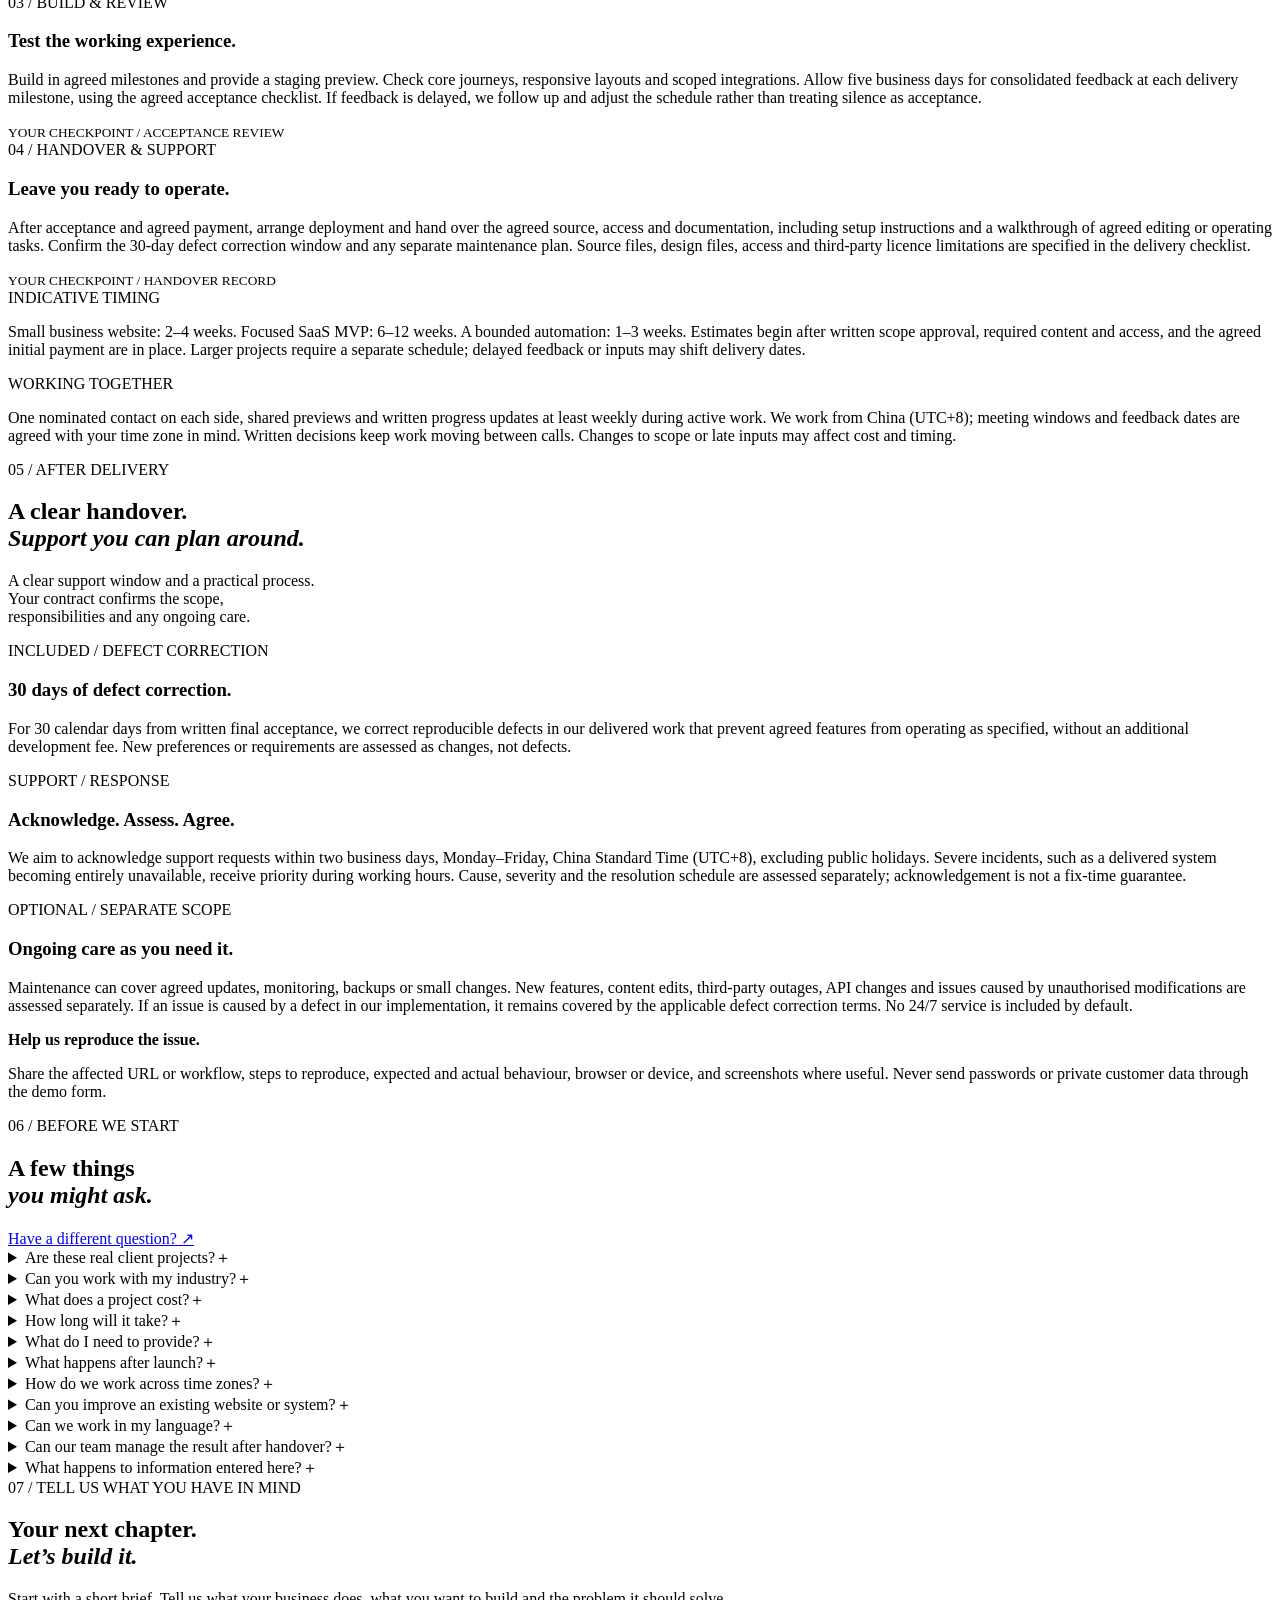
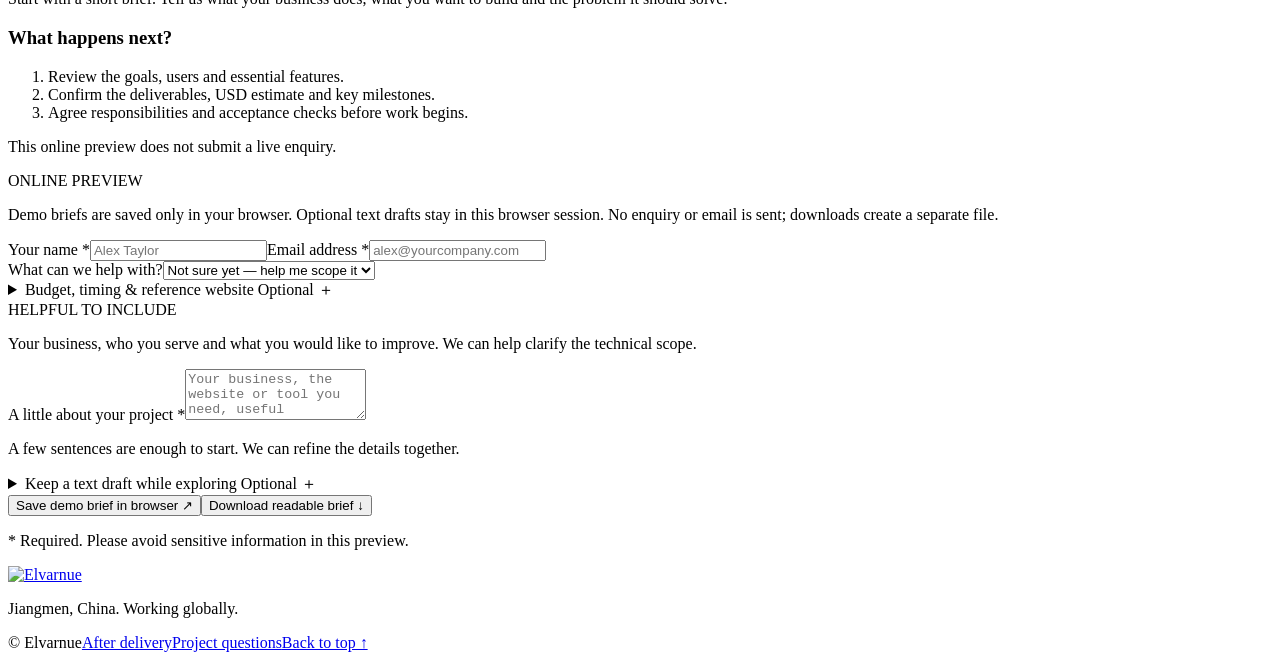
==== commit 7f4e9d82: "Publish clearer six-language services and accessible case overviews" ====
--- a/index.html
+++ b/index.html
@@ -1,13 +1,13 @@
-<!doctype html><html lang="en"><head><meta charset="UTF-8"><meta name="viewport" content="width=device-width, initial-scale=1"><meta name="description" content="Elvarnue is a multidisciplinary digital team based in Jiangmen, Guangdong, China. Websites, SaaS, graphic design, animation and workflow automation for global clients."><meta name="theme-color" content="#f4f3ee"><title>Elvarnue — Websites, SaaS development & automation</title><link rel="icon" href="/elvarnue-preview/favicon.svg" type="image/svg+xml"><link rel="stylesheet" href="/elvarnue-preview/style.css?v=db24020a63"><link rel="stylesheet" href="/elvarnue-preview/homepage.css?v=66a5011712"><script src="/elvarnue-preview/i18n.js?v=368f413db7" defer></script><script src="/elvarnue-preview/form-validation.js?v=7cbe682b33" defer></script><script src="/elvarnue-preview/config.js?v=07ddadd403" defer></script><script src="/elvarnue-preview/app.js?v=fd3b97fd0c" defer></script><link rel="stylesheet" href="/elvarnue-preview/i18n.css?v=cf093c79a5"><meta name="robots" content="noindex,nofollow"><style>.online-preview-banner{display:flex;flex-wrap:wrap;justify-content:space-between;gap:6px;padding:9px 4%;background:#e8eadf;color:#29372f;font:10px/1.5 Arial,sans-serif;letter-spacing:.03em}</style></head><body><div class="online-preview-banner">ELVARNUE / ONLINE PREVIEW <span>Concept portfolio · No live enquiries, orders or payments</span></div>
+<!doctype html><html lang="en"><head><meta charset="UTF-8"><meta name="viewport" content="width=device-width, initial-scale=1"><meta name="description" content="Elvarnue is a multidisciplinary digital team based in Jiangmen, Guangdong, China. Websites, SaaS, graphic design, animation and workflow automation for global clients."><meta name="theme-color" content="#f4f3ee"><title>Elvarnue — Websites, SaaS development & automation</title><link rel="icon" href="/elvarnue-preview/favicon.svg" type="image/svg+xml"><link rel="stylesheet" href="/elvarnue-preview/style.css?v=db24020a63"><link rel="stylesheet" href="/elvarnue-preview/homepage.css?v=47df39feac"><script src="/elvarnue-preview/i18n.js?v=9af483a747" defer></script><script src="/elvarnue-preview/form-validation.js?v=7cbe682b33" defer></script><script src="/elvarnue-preview/config.js?v=07ddadd403" defer></script><script src="/elvarnue-preview/app.js?v=804940a312" defer></script><link rel="stylesheet" href="/elvarnue-preview/i18n.css?v=a5216c862e"><meta name="robots" content="noindex,nofollow"><style>.online-preview-banner{display:flex;flex-wrap:wrap;justify-content:space-between;gap:6px;padding:9px 4%;background:#e8eadf;color:#29372f;font:10px/1.5 Arial,sans-serif;letter-spacing:.03em}</style></head><body><div class="online-preview-banner">ELVARNUE / ONLINE PREVIEW <span>Concept portfolio · No live enquiries, orders or payments</span></div>
 <a class="skip" href="#main">Skip to content</a><header><a class="wordmark brand-lockup" href="#" aria-label="Elvarnue home"><img src="/elvarnue-preview/assets/brand/elvarnue-logo.svg" width="410" height="66" alt="Elvarnue"></a><button class="menu-toggle" aria-label="Open navigation" aria-expanded="false">Menu <span>＋</span></button><nav aria-label="Main navigation"><a href="#work">Selected work</a><a href="#services">What we do</a><a href="#studio">Our team</a><a href="#process">How we work</a><a class="nav-cta" href="#contact">Start a project <span>↗</span></a></nav></header>
-<main id="main"><section class="home-hero"><div class="hero-copy"><p class="eyebrow"><span class="signal"></span> DESIGN, DEVELOPMENT & DIGITAL SERVICES</p><h1>Distinctive websites.<br> Useful software.<br> <em>Built for business.</em></h1><p class="hero-intro">Help customers understand your offer, give your team useful software and reduce repetitive work. We design and build websites, SaaS products and automations around your business needs.</p><div class="hero-ctas"><a class="action-button" href="#contact">Discuss your project <span>↗</span></a><a class="quiet-link" href="#work">Explore the work ↓</a></div><div class="hero-proof"><span>DESIGN + DEVELOPMENT</span><span>CLEAR PROJECT SCOPE</span><span>USD PROPOSALS</span></div></div><div class="hero-showcase"><div class="showcase-topline"><span>SEVEN DIRECTIONS. ONE CONNECTED TEAM.</span><span id="showcase-counter">01 / 07</span></div><a class="showcase-window" id="showcase-link" href="/elvarnue-preview/concepts/orbit.html" aria-label="Explore Orbit SaaS workspace"><div class="window-bar"><span class="window-dots" aria-hidden="true">● ● ●</span><span id="showcase-url">ORBIT — SAAS PROJECT WORKSPACE</span><span>↗</span></div><img id="showcase-image" src="/elvarnue-preview/assets/portfolio-orbit.jpg" width="1280" height="720" alt="Orbit SaaS project workspace with project management and activity history" fetchpriority="high"><div class="showcase-caption"><span id="showcase-name">Orbit</span><span>EXPLORE THE CONCEPT ↗</span></div></a><div class="showcase-switcher" role="group" aria-label="Choose a featured website"><button data-showcase="orbit" aria-pressed="true"><span>01</span> SaaS</button><button data-showcase="relay" aria-pressed="false"><span>02</span> Automation</button><button data-showcase="architecture" aria-pressed="false"><span>03</span> Architecture</button><button data-showcase="manufacturing" aria-pressed="false"><span>04</span> Manufacturing</button><button data-showcase="consulting" aria-pressed="false"><span>05</span> Consulting</button><button data-showcase="forma" aria-pressed="false"><span>06</span> E-commerce</button><button data-showcase="fieldnotes" aria-pressed="false"><span>07</span> Publishing</button></div><p class="showcase-note">Self-initiated concepts. Open a demo and try the experience.</p></div></section><div class="home-service-line"><span>~25 developers + multidisciplinary designers</span><span>Based in Jiangmen, Guangdong, China</span><a href="#studio">Meet the team behind the work ↗</a></div>
+<main id="main"><section class="home-hero"><div class="hero-copy"><p class="eyebrow"><span class="signal"></span> DESIGN, DEVELOPMENT & DIGITAL SERVICES</p><h1>Distinctive websites.<br> Useful software.<br> <em>Built for business.</em></h1><p class="hero-intro">Help customers understand your offer, give your team useful software and reduce repetitive work. We design and build websites, SaaS products and automations around your business needs.</p><div class="hero-ctas"><a class="action-button" href="#contact">Discuss your project <span>↗</span></a><a class="quiet-link" href="#services">Find the right service ↓</a></div><div class="hero-proof"><span>DESIGN + DEVELOPMENT</span><span>CLEAR PROJECT SCOPE</span><span>USD PROPOSALS</span></div></div><div class="hero-showcase"><div class="showcase-topline"><span>SEVEN DIRECTIONS. ONE CONNECTED TEAM.</span><span id="showcase-counter">01 / 07</span></div><a class="showcase-window" id="showcase-link" href="/elvarnue-preview/concepts/orbit.html" aria-label="Explore Orbit SaaS workspace"><div class="window-bar"><span class="window-dots" aria-hidden="true">● ● ●</span><span id="showcase-url">ORBIT — SAAS PROJECT WORKSPACE</span><span>↗</span></div><img id="showcase-image" src="/elvarnue-preview/assets/portfolio-orbit.jpg" width="1280" height="720" alt="Orbit SaaS project workspace with project management and activity history" fetchpriority="high"><div class="showcase-caption"><span id="showcase-name">Orbit</span><span>EXPLORE THE CONCEPT ↗</span></div></a><div class="showcase-switcher" role="group" aria-label="Choose a featured website"><button data-showcase="orbit" aria-pressed="true"><span>01</span> SaaS</button><button data-showcase="relay" aria-pressed="false"><span>02</span> Automation</button><button data-showcase="architecture" aria-pressed="false"><span>03</span> Architecture</button><button data-showcase="manufacturing" aria-pressed="false"><span>04</span> Manufacturing</button><button data-showcase="consulting" aria-pressed="false"><span>05</span> Consulting</button><button data-showcase="forma" aria-pressed="false"><span>06</span> E-commerce</button><button data-showcase="fieldnotes" aria-pressed="false"><span>07</span> Publishing</button></div><p class="showcase-note">Self-initiated concepts. Open a demo and try the experience.</p></div></section><div class="home-service-line"><span>~25 developers + multidisciplinary designers</span><span>Based in Jiangmen, Guangdong, China</span><a href="#studio">Meet the team behind the work ↗</a></div>
 <section class="work section" id="work"><div class="section-top"><div><div class="eyebrow">01 / SELECTED DIRECTIONS</div><h2>See the craft.<br> <em>Try the experience.</em></h2></div><p>Explore websites, a SaaS workspace and an automation studio.<br> Each concept demonstrates a different business need.</p></div><div class="industry-filters" id="industry-filters" role="group" aria-label="Filter concepts by industry"></div><p class="portfolio-count" id="portfolio-count" aria-live="polite"></p><div class="projects" id="projects"></div><button id="more-projects" class="more-work" aria-expanded="false" aria-controls="projects">Explore all 7 concepts ↗</button><div class="industry-invite"><h3>Don’t see your industry?</h3><p>Tell us what you do. We’ll explore a direction around your business, audience and goals.</p><a href="#contact">Discuss your industry ↗</a></div></section>
-<section class="services section" id="services"><div class="section-top"><div><p class="eyebrow">02 / WHAT WE CAN BUILD TOGETHER</p><h2>One studio.<br> <em>Your next step.</em></h2></div><p>Start with the outcome you need.<br> We’ll shape the scope around your priorities,<br> your content and the people you want to reach.</p></div><div class="draft-notice"><span>OUR DELIVERY STANDARD</span><p>Clear scope, two consolidated design revision rounds, weekly progress updates and 30 days of defect correction after written final acceptance. Project-specific terms are confirmed in writing before work begins.</p></div><div class="offer-grid"><article><span class="offer-number">01 / WEBSITE DESIGN & DEVELOPMENT</span><h3>A website built<br> around your business.</h3><p>Company websites, service websites, landing pages and portfolio sites that make your offer clear and help visitors take the next step.</p><ul><li>Discovery, sitemap & content structure</li><li>Visual design & responsive development</li><li>Agreed forms, content management & integrations</li><li>Basic search metadata & launch checks</li><li>Agreed source files, access & editing guide</li></ul><p class="service-boundary"><strong>Bring:</strong> Your business goals, target audience, brand files, available copy and images, and a list of required pages.<br><strong>Scoped separately:</strong> Copywriting, photography, translations, hosting, paid tools and content entry beyond the agreed allowance. Search rankings and sales results are not guaranteed.</p><a href="#contact" data-interest="Website design & development">Discuss your website <span>↗</span></a><a class="service-example" href="/elvarnue-preview/concepts/architecture.html">See a website example ↗</a></article><article><span class="offer-number">02 / SAAS & WEB APPLICATIONS</span><h3>From a useful idea<br> to a working product.</h3><p>Focused SaaS products, customer portals and internal web applications, planned in stages around real user needs.</p><ul><li>Requirements, user roles & feature priorities</li><li>Key user journeys & interface design</li><li>Agreed application, database & API development</li><li>Testing, staging & milestone reviews</li><li>Agreed source, setup guide & technical handover</li></ul><p class="service-boundary"><strong>Bring:</strong> Your user roles, priority tasks, current process and sample data structures. Use anonymised examples during discovery.<br><strong>Scoped separately:</strong> Billing, external APIs, data migration, additional security requirements, cloud costs and ongoing operations. Your MVP includes the features agreed in writing.</p><a href="#contact" data-interest="SaaS development">Discuss your SaaS product <span>↗</span></a><a class="service-example" href="/elvarnue-preview/concepts/orbit.html">Try the SaaS workspace ↗</a></article><article><span class="offer-number">03 / WORKFLOW AUTOMATION</span><h3>Connect your tools.<br> Simplify the work.</h3><p>Automations that reduce repetitive data entry, connect everyday systems and make business handoffs easier to follow.</p><ul><li>Current workflow & exception mapping</li><li>Agreed forms, CRM, email & API connections</li><li>Data transformation & business rules</li><li>Error alerts, validation & retry behaviour</li><li>Workflow documentation, configuration & handover</li></ul><p class="service-boundary"><strong>Bring:</strong> Your current tools, a sample input and desired output, business rules, expected volumes and an owner for exceptions.<br><strong>Scoped separately:</strong> Platform subscriptions, usage charges, new integrations and later vendor changes. Supported tools, permissions and error handling are agreed before development.</p><a href="#contact" data-interest="Workflow automation">Discuss an automation <span>↗</span></a><a class="service-example" href="/elvarnue-preview/concepts/relay.html">Run the workflow demo ↗</a></article></div><div class="scope-strip"><span>CLEAR SCOPE. CONSIDERED DELIVERY.</span><p>Agreed website and SaaS screens include two consolidated design revision rounds, with feedback gathered by your nominated contact. Defect correction does not count as a design revision. Changes affecting scope, cost or timing are confirmed in writing before implementation.</p></div></section>
+<section class="services section" id="services"><div class="section-top"><div><p class="eyebrow">02 / WHAT WE CAN BUILD TOGETHER</p><h2>One studio.<br> <em>Your next step.</em></h2></div><p>A new website, a first product or a better workflow.<br> We can start fresh or assess what you already have.</p></div><div class="draft-notice"><span>AGREE THE SCOPE BEFORE THE BUILD</span><p>Your written proposal sets out deliverables, milestones, a USD estimate and the agreed handover. Third-party fees and ongoing costs are listed separately.</p></div><div class="offer-grid"><article id="service-website"><span class="offer-number">01 / WEBSITE DESIGN & DEVELOPMENT</span><p class="service-fit">For a new website or a focused redesign.</p><h3>A website built<br> around your business.</h3><p>Company websites, service websites, landing pages and portfolio sites that make your offer clear and help visitors take the next step.</p><ul><li>Discovery, sitemap & content structure</li><li>Visual design & responsive development</li><li>Agreed forms, content management & integrations</li><li>Basic search metadata & launch checks</li><li>Agreed source files, access & editing guide</li></ul><p class="service-window"><span>Indicative timing</span>Small business website · 2–4 weeks</p><details class="service-scope"><summary>Project inputs &amp; separate costs<span aria-hidden="true">＋</span></summary><div class="service-boundary"><strong>Bring:</strong> Your business goals, target audience, brand files, available copy and images, and a list of required pages.<br><strong>Scoped separately:</strong> Copywriting, photography, translations, hosting, paid tools and content entry beyond the agreed allowance. Search rankings and sales results are not guaranteed.</div></details><a href="#contact" data-interest="Website design & development">Discuss your website <span>↗</span></a><a class="service-example" href="/elvarnue-preview/concepts/architecture.html">See a website example ↗</a></article><article id="service-saas"><span class="offer-number">02 / SAAS & WEB APPLICATIONS</span><p class="service-fit">For a customer portal, team workspace or first product.</p><h3>From a useful idea<br> to a working product.</h3><p>Focused SaaS products, customer portals and internal web applications, planned in stages around real user needs.</p><ul><li>Requirements, user roles & feature priorities</li><li>Key user journeys & interface design</li><li>Agreed application, database & API development</li><li>Testing, staging & milestone reviews</li><li>Agreed source, setup guide & technical handover</li></ul><p class="service-window"><span>Indicative timing</span>Focused SaaS MVP · 6–12 weeks</p><details class="service-scope"><summary>Project inputs &amp; separate costs<span aria-hidden="true">＋</span></summary><div class="service-boundary"><strong>Bring:</strong> Your user roles, priority tasks, current process and sample data structures. Use anonymised examples during discovery.<br><strong>Scoped separately:</strong> Billing, external APIs, data migration, additional security requirements, cloud costs and ongoing operations. Your MVP includes the features agreed in writing.</div></details><a href="#contact" data-interest="SaaS development">Discuss your SaaS product <span>↗</span></a><a class="service-example" href="/elvarnue-preview/concepts/orbit.html">Try the SaaS workspace ↗</a></article><article id="service-automation"><span class="offer-number">03 / WORKFLOW AUTOMATION</span><p class="service-fit">For repeated tasks and disconnected business tools.</p><h3>Connect your tools.<br> Simplify the work.</h3><p>Automations that reduce repetitive data entry, connect everyday systems and make business handoffs easier to follow.</p><ul><li>Current workflow & exception mapping</li><li>Agreed forms, CRM, email & API connections</li><li>Data transformation & business rules</li><li>Error alerts, validation & retry behaviour</li><li>Workflow documentation, configuration & handover</li></ul><p class="service-window"><span>Indicative timing</span>Bounded automation · 1–3 weeks</p><details class="service-scope"><summary>Project inputs &amp; separate costs<span aria-hidden="true">＋</span></summary><div class="service-boundary"><strong>Bring:</strong> Your current tools, a sample input and desired output, business rules, expected volumes and an owner for exceptions.<br><strong>Scoped separately:</strong> Platform subscriptions, usage charges, new integrations and later vendor changes. Supported tools, permissions and error handling are agreed before development.</div></details><a href="#contact" data-interest="Workflow automation">Discuss an automation <span>↗</span></a><a class="service-example" href="/elvarnue-preview/concepts/relay.html">Run the workflow demo ↗</a></article></div><p class="service-schedule-note">Schedules depend on scope, content, access and feedback. Your proposal confirms the milestones.</p><div class="scope-strip"><span>CLEAR SCOPE. CONSIDERED DELIVERY.</span><p>Agreed website and SaaS screens include two consolidated design revision rounds, with feedback gathered by your nominated contact. Defect correction does not count as a design revision. Changes affecting scope, cost or timing are confirmed in writing before implementation.</p></div></section>
 <section class="studio section" id="studio"><div class="studio-statement"><p class="eyebrow">03 / THE PEOPLE BEHIND THE WORK</p><h2>A connected team.<br> A commercial mindset.<br> <em>A global perspective.</em></h2><div class="team-facts"><div><strong>~25</strong><span>DEVELOPERS</span></div><div><strong>Design</strong><span>GRAPHIC · ANIMATION · DIGITAL</span></div></div><p class="studio-location">JIANGMEN, GUANGDONG, CHINA <span>↗</span></p></div><div class="studio-copy"><p class="large-copy">From online sales consulting to websites, SaaS and the systems that support a business.</p><p>Based in Jiangmen, Guangdong, China, Elvarnue is a multidisciplinary team offering connected digital services to clients around the world. Our work began in online sales consulting and grew into website creation, SaaS services and digital delivery.</p><p>Our team includes around 25 developers, alongside designers working across graphic design, animation and other creative disciplines. We bring business context, visual communication and technical implementation into the same conversation. Your project scope identifies the disciplines needed and a nominated contact to coordinate feedback.</p><p>We serve clients globally, with our largest current client groups based in South Korea, Japan, Singapore and Dubai, UAE.</p><div class="studio-values"><span>Website design & development</span><span>SaaS & software</span><span>Graphic & animation design</span></div></div><div class="market-strip"><span>BASED IN CHINA. WORKING GLOBALLY.</span><div><span>South Korea</span><span>Japan</span><span>Singapore</span><span>Dubai, UAE</span></div><p>Our principal current client markets. Projects from other regions are welcome.</p></div></section>
 <section class="process section" id="process"><div class="section-top"><div><p class="eyebrow">04 / HOW WE WORK</p><h2>A clear process.<br> <em>Room for good ideas.</em></h2></div><p>You know what happens next.<br> Each stage creates something<br> concrete to review together.</p></div><div class="steps"><article><span>01 / DISCOVER & SCOPE</span><h3>Define the right project.</h3><p>Discuss goals, users, content, integrations and constraints. Agree on deliverables, exclusions, acceptance criteria, schedule, payment milestones and a named contact on each side in a written proposal.</p><small>YOUR CHECKPOINT / APPROVED SCOPE</small></article><article><span>02 / DESIGN & CONFIRM</span><h3>Make the direction tangible.</h3><p>Review the structure, key screens or workflow map. Agreed website and SaaS screens include two consolidated design revision rounds, with your feedback collected for each round. Confirm the direction before the full build.</p><small>YOUR CHECKPOINT / DESIGN SIGN-OFF</small></article><article><span>03 / BUILD & REVIEW</span><h3>Test the working experience.</h3><p>Build in agreed milestones and provide a staging preview. Check core journeys, responsive layouts and scoped integrations. Allow five business days for consolidated feedback at each delivery milestone, using the agreed acceptance checklist. If feedback is delayed, we follow up and adjust the schedule rather than treating silence as acceptance.</p><small>YOUR CHECKPOINT / ACCEPTANCE REVIEW</small></article><article><span>04 / HANDOVER & SUPPORT</span><h3>Leave you ready to operate.</h3><p>After acceptance and agreed payment, arrange deployment and hand over the agreed source, access and documentation, including setup instructions and a walkthrough of agreed editing or operating tasks. Confirm the 30-day defect correction window and any separate maintenance plan. Source files, design files, access and third-party licence limitations are specified in the delivery checklist.</p><small>YOUR CHECKPOINT / HANDOVER RECORD</small></article></div><div class="delivery-notes"><article><span>INDICATIVE TIMING</span><p>Small business website: 2–4 weeks. Focused SaaS MVP: 6–12 weeks. A bounded automation: 1–3 weeks. Estimates begin after written scope approval, required content and access, and the agreed initial payment are in place. Larger projects require a separate schedule; delayed feedback or inputs may shift delivery dates.</p></article><article><span>WORKING TOGETHER</span><p>One nominated contact on each side, shared previews and written progress updates at least weekly during active work. We work from China (UTC+8); meeting windows and feedback dates are agreed with your time zone in mind. Written decisions keep work moving between calls. Changes to scope or late inputs may affect cost and timing.</p></article></div></section>
 <section class="support section" id="support"><div class="section-top"><div><p class="eyebrow">05 / AFTER DELIVERY</p><h2>A clear handover.<br> <em>Support you can plan around.</em></h2></div><p>A clear support window and a practical process.<br> Your contract confirms the scope,<br> responsibilities and any ongoing care.</p></div><div class="support-grid"><article><span>INCLUDED / DEFECT CORRECTION</span><h3>30 days of defect correction.</h3><p>For 30 calendar days from written final acceptance, we correct reproducible defects in our delivered work that prevent agreed features from operating as specified, without an additional development fee. New preferences or requirements are assessed as changes, not defects.</p></article><article><span>SUPPORT / RESPONSE</span><h3>Acknowledge. Assess. Agree.</h3><p>We aim to acknowledge support requests within two business days, Monday–Friday, China Standard Time (UTC+8), excluding public holidays. Severe incidents, such as a delivered system becoming entirely unavailable, receive priority during working hours. Cause, severity and the resolution schedule are assessed separately; acknowledgement is not a fix-time guarantee.</p></article><article><span>OPTIONAL / SEPARATE SCOPE</span><h3>Ongoing care as you need it.</h3><p>Maintenance can cover agreed updates, monitoring, backups or small changes. New features, content edits, third-party outages, API changes and issues caused by unauthorised modifications are assessed separately. If an issue is caused by a defect in our implementation, it remains covered by the applicable defect correction terms. No 24/7 service is included by default.</p></article></div><div class="support-report"><strong>Help us reproduce the issue.</strong><p>Share the affected URL or workflow, steps to reproduce, expected and actual behaviour, browser or device, and screenshots where useful. Never send passwords or private customer data through the demo form.</p></div></section>
-<section class="faq section" id="faq"><div><p class="eyebrow">06 / BEFORE WE START</p><h2>A few things<br> <em>you might ask.</em></h2><a href="#contact" class="quiet-link">Have a different question? ↗</a></div><div class="faq-list"><details><summary>Are these real client projects?<span>＋</span></summary><p>The portfolio currently features self-initiated concepts, clearly marked as such. They demonstrate visual direction and working interactions. We do not present them as commissioned work or claim client results.</p></details><details><summary>Can you work with my industry?<span>＋</span></summary><p>We can discuss businesses beyond the industries shown here. Share your services, audience and a few reference websites so we can assess the fit and define an appropriate scope.</p></details><details><summary>What does a project cost?<span>＋</span></summary><p>Projects are quoted in USD after we review the page count, features, content and integrations. Your proposal separates the agreed delivery from third-party subscriptions, hosting and optional ongoing support.</p></details><details><summary>How long will it take?<span>＋</span></summary><p>As an indicative guide: small business websites take 2–4 weeks, focused SaaS MVPs 6–12 weeks, and bounded automations 1–3 weeks after scope approval, the agreed initial payment and required inputs are in place. These are estimates, not delivery guarantees; your proposal defines the schedule.</p></details><details><summary>What do I need to provide?<span>＋</span></summary><p>A business overview, your goals, brand assets, available content and feedback at agreed review points. For SaaS, add the user roles and most important tasks; for automation, list the tools and steps involved. If you need help with structure, copy or visual assets, we can include that in the scope. Access is arranged securely after scope approval; do not send passwords through this form.</p></details><details><summary>What happens after launch?<span>＋</span></summary><p>Our delivery standard includes agreed handover materials and a 30-calendar-day defect correction window from written final acceptance. Ongoing maintenance and new work are scoped separately. Ownership, licences, exclusions and response arrangements are finalised in the contract.</p></details><details><summary>How do we work across time zones?<span>＋</span></summary><p>Our team is based in China, UTC+8. Written briefs, shared previews and weekly written updates keep decisions visible between review points. Feedback deadlines and any live meeting windows are agreed for the project, so collaboration does not depend on everyone being online at the same time.</p></details><details><summary>What happens to information entered here?<span>＋</span></summary><p>This is an online preview. Saving a demo brief keeps it only in your browser; no enquiry or email is sent. Optional text drafts stay in this browser session. Downloads create a separate file. Please use sample details and avoid confidential information.</p></details></div></section>
-<section class="contact section" id="contact"><div class="contact-intro"><div class="eyebrow">07 / TELL US WHAT YOU HAVE IN MIND</div><h2>Your next chapter.<br> <em>Let’s build it.</em></h2><p>Start with a short brief. Tell us what your business does, what you want to build and the problem it should solve.</p><div class="contact-next"><h3>What happens next?</h3><ol><li>Clarify the goals and key requirements.</li><li>Define a practical scope and estimate.</li><li>Agree on a written proposal before work begins.</li></ol><p>This online preview does not submit a live enquiry.</p></div><div class="local-note"><span class="dot"></span> ONLINE PREVIEW<br> <p>Demo briefs are saved only in your browser. Optional text drafts stay in this browser session. No enquiry or email is sent; downloads create a separate file.</p></div></div><form id="inquiry-form"><div class="form-row"><label>Your name <span>*</span><input name="name" autocomplete="name" placeholder="Alex Taylor" maxlength="200" required></label><label>Email address <span>*</span><input name="email" type="email" autocomplete="email" placeholder="alex@yourcompany.com" maxlength="254" required></label></div><label>What can we help with?<select name="service"><option>Not sure yet — help me scope it</option><option>Website design & development</option><option>SaaS development</option><option>Workflow automation</option></select></label><details class="brief-options"><summary>Budget, timing & reference website <span>Optional ＋</span></summary><div class="brief-options-body"><div class="form-row"><label>Company or team <span class="optional">optional</span><input name="company" autocomplete="organization" maxlength="200" placeholder="Your business or project"></label><label>Current or reference website <span class="optional">optional</span><input name="website" type="url" inputmode="url" autocapitalize="none" spellcheck="false" maxlength="1000" placeholder="example.com or https://example.com"></label></div><label>Any Elvarnue example you liked?<select name="inspiration"><option value="">No example selected</option><option value="orbit">Orbit · SaaS workspace</option><option value="relay">Relay · Workflow automation</option><option value="architecture">Line / Space · Architecture website</option><option value="manufacturing">Axiom · Manufacturing website</option><option value="consulting">Northline · Consulting website</option><option value="forma">Forma · E-commerce</option><option value="fieldnotes">Fieldnotes · Publishing</option></select></label><label>Indicative budget · USD<select name="budget"><option>Let’s work it out together</option><option>Under $2,500</option><option>$2,500–$5,000</option><option>$5,000–$10,000</option><option>$10,000+</option></select></label><label>Preferred start<select name="timeline"><option>Flexible / let’s discuss</option><option>As soon as practical</option><option>Within 1–3 months</option><option>More than 3 months away</option></select></label></div></details><p id="example-context" class="example-context" hidden></p><div class="brief-guide"><span>HELPFUL TO INCLUDE</span><p id="brief-guidance" aria-live="polite">Your business, who you serve and what you would like to improve. We can help clarify the technical scope.</p></div><label>A little about your project <span>*</span><textarea name="message" placeholder="Your business, the website or tool you need, useful references and your preferred timeline…" minlength="20" maxlength="6000" rows="3" required aria-describedby="message-hint"></textarea></label><p id="message-hint" class="message-hint">A few sentences are enough to start. We can refine the details together.</p><details class="text-draft"><summary>Keep a text draft while exploring <span>Optional ＋</span></summary><p>Save text in this browser session before visiting examples. Restore fills empty text fields only; your current entries and service choices stay unchanged. Nothing is sent.</p><div class="draft-actions"><button type="button" id="save-text-draft">Save text draft</button><button type="button" id="restore-text-draft" disabled>Restore into empty fields</button><button type="button" id="clear-text-draft" disabled>Clear saved draft</button></div><p id="draft-status" role="status" aria-live="polite"></p></details><div class="form-actions"><button class="submit" type="submit">Save demo brief in browser <span>↗</span></button><button class="download" type="button" id="download">Download readable brief ↓</button></div><p class="form-fine">* Required. Please avoid sensitive information in this preview.</p><p id="form-status" role="status" aria-live="polite"></p></form></section></main>
+<section class="faq section" id="faq"><div><p class="eyebrow">06 / BEFORE WE START</p><h2>A few things<br> <em>you might ask.</em></h2><a href="#contact" class="quiet-link">Have a different question? ↗</a></div><div class="faq-list"><details><summary>Are these real client projects?<span>＋</span></summary><p>The portfolio currently features self-initiated concepts, clearly marked as such. They demonstrate visual direction and working interactions. We do not present them as commissioned work or claim client results.</p></details><details><summary>Can you work with my industry?<span>＋</span></summary><p>We can discuss businesses beyond the industries shown here. Share your services, audience and a few reference websites so we can assess the fit and define an appropriate scope.</p></details><details><summary>What does a project cost?<span>＋</span></summary><p>Projects are quoted in USD after we review the page count, features, content and integrations. Your proposal separates the agreed delivery from third-party subscriptions, hosting and optional ongoing support.</p></details><details><summary>How long will it take?<span>＋</span></summary><p>As an indicative guide: small business websites take 2–4 weeks, focused SaaS MVPs 6–12 weeks, and bounded automations 1–3 weeks after scope approval, the agreed initial payment and required inputs are in place. These are estimates, not delivery guarantees; your proposal defines the schedule.</p></details><details><summary>What do I need to provide?<span>＋</span></summary><p>A business overview, your goals, brand assets, available content and feedback at agreed review points. For SaaS, add the user roles and most important tasks; for automation, list the tools and steps involved. If you need help with structure, copy or visual assets, we can include that in the scope. Access is arranged securely after scope approval; do not send passwords through this form.</p></details><details><summary>What happens after launch?<span>＋</span></summary><p>Our delivery standard includes agreed handover materials and a 30-calendar-day defect correction window from written final acceptance. Ongoing maintenance and new work are scoped separately. Ownership, licences, exclusions and response arrangements are finalised in the contract.</p></details><details><summary>How do we work across time zones?<span>＋</span></summary><p>Our team is based in China, UTC+8. Written briefs, shared previews and weekly written updates keep decisions visible between review points. Feedback deadlines and any live meeting windows are agreed for the project, so collaboration does not depend on everyone being online at the same time.</p></details><details><summary>Can you improve an existing website or system?<span>＋</span></summary><p>We can assess an existing website, product or workflow. Share what works, what needs to change and the tools involved. We confirm what can be retained, rebuilt or connected before estimating the work.</p></details><details><summary>Can we work in my language?<span>＋</span></summary><p>You can explore the site and prepare your brief in any of the six website languages. We agree the language for project documents, meetings and feedback before work begins.</p></details><details><summary>Can our team manage the result after handover?<span>＋</span></summary><p>We agree who will edit content or operate the system, then scope the appropriate admin tools and guidance. The delivery checklist identifies source files, access and third-party licences. Optional maintenance is quoted separately.</p></details><details><summary>What happens to information entered here?<span>＋</span></summary><p>This is an online preview. Saving a demo brief keeps it only in your browser; no enquiry or email is sent. Optional text drafts stay in this browser session. Downloads create a separate file. Please use sample details and avoid confidential information.</p></details></div></section>
+<section class="contact section" id="contact"><div class="contact-intro"><div class="eyebrow">07 / TELL US WHAT YOU HAVE IN MIND</div><h2>Your next chapter.<br> <em>Let’s build it.</em></h2><p>Start with a short brief. Tell us what your business does, what you want to build and the problem it should solve.</p><div class="contact-next"><h3>What happens next?</h3><ol><li>Review the goals, users and essential features.</li><li>Confirm the deliverables, USD estimate and key milestones.</li><li>Agree responsibilities and acceptance checks before work begins.</li></ol><p>This online preview does not submit a live enquiry.</p></div><div class="local-note"><span class="dot"></span> ONLINE PREVIEW<br> <p>Demo briefs are saved only in your browser. Optional text drafts stay in this browser session. No enquiry or email is sent; downloads create a separate file.</p></div></div><form onsubmit="return false" id="inquiry-form"><div class="form-row"><label>Your name <span>*</span><input name="name" autocomplete="name" placeholder="Alex Taylor" maxlength="200" required></label><label>Email address <span>*</span><input name="email" type="email" autocomplete="email" placeholder="alex@yourcompany.com" maxlength="254" required></label></div><label>What can we help with?<select name="service"><option>Not sure yet — help me scope it</option><option>Website design & development</option><option>SaaS development</option><option>Workflow automation</option></select></label><details class="brief-options"><summary>Budget, timing & reference website <span>Optional ＋</span></summary><div class="brief-options-body"><div class="form-row"><label>Company or team <span class="optional">optional</span><input name="company" autocomplete="organization" maxlength="200" placeholder="Your business or project"></label><label>Current or reference website <span class="optional">optional</span><input name="website" type="url" inputmode="url" autocapitalize="none" spellcheck="false" maxlength="1000" placeholder="example.com or https://example.com"></label></div><label>Any Elvarnue example you liked?<select name="inspiration"><option value="">No example selected</option><option value="orbit">Orbit · SaaS workspace</option><option value="relay">Relay · Workflow automation</option><option value="architecture">Line / Space · Architecture website</option><option value="manufacturing">Axiom · Manufacturing website</option><option value="consulting">Northline · Consulting website</option><option value="forma">Forma · E-commerce</option><option value="fieldnotes">Fieldnotes · Publishing</option></select></label><label>Indicative budget · USD<select name="budget"><option>Let’s work it out together</option><option>Under $2,500</option><option>$2,500–$5,000</option><option>$5,000–$10,000</option><option>$10,000+</option></select></label><label>Preferred start<select name="timeline"><option>Flexible / let’s discuss</option><option>As soon as practical</option><option>Within 1–3 months</option><option>More than 3 months away</option></select></label></div></details><p id="example-context" class="example-context" hidden></p><div class="brief-guide"><span>HELPFUL TO INCLUDE</span><p id="brief-guidance" aria-live="polite">Your business, who you serve and what you would like to improve. We can help clarify the technical scope.</p></div><label>A little about your project <span>*</span><textarea name="message" placeholder="Your business, the website or tool you need, useful references and your preferred timeline…" minlength="20" maxlength="6000" rows="3" required aria-describedby="message-hint"></textarea></label><p id="message-hint" class="message-hint">A few sentences are enough to start. We can refine the details together.</p><details class="text-draft"><summary>Keep a text draft while exploring <span>Optional ＋</span></summary><p>Save text in this browser session before visiting examples. Restore fills empty text fields only; your current entries and service choices stay unchanged. Nothing is sent.</p><div class="draft-actions"><button type="button" id="save-text-draft">Save text draft</button><button type="button" id="restore-text-draft" disabled>Restore into empty fields</button><button type="button" id="clear-text-draft" disabled>Clear saved draft</button></div><p id="draft-status" role="status" aria-live="polite"></p></details><div class="form-actions"><button class="submit" type="submit">Save demo brief in browser <span>↗</span></button><button class="download" type="button" id="download">Download readable brief ↓</button></div><p class="form-fine">* Required. Please avoid sensitive information in this preview.</p><p id="form-status" role="status" aria-live="polite"></p></form></section></main>
 <footer><a class="wordmark brand-lockup" href="#" aria-label="Elvarnue home"><img src="/elvarnue-preview/assets/brand/elvarnue-logo.svg" width="410" height="66" alt="Elvarnue"></a><p>Jiangmen, China. Working globally.</p><div><span>© <span id="year"></span> Elvarnue</span><a href="#support">After delivery</a><a href="#faq">Project questions</a><a href="#" class="back-top">Back to top ↑</a></div></footer>
-<dialog id="project-dialog" aria-labelledby="dialog-title"><button class="close-dialog" aria-label="Close project">Close ×</button><div id="dialog-content"></div></dialog>
+<dialog id="project-dialog" aria-labelledby="dialog-title"><div class="overview-controls"><button class="close-dialog" aria-label="Close project">Close ×</button></div><div id="dialog-content"></div></dialog>
 <nav class="mobile-quick-nav" aria-label="Mobile shortcuts" hidden><a href="#work">Explore work</a><a href="#contact">Discuss a project <span>↗</span></a></nav></body></html>
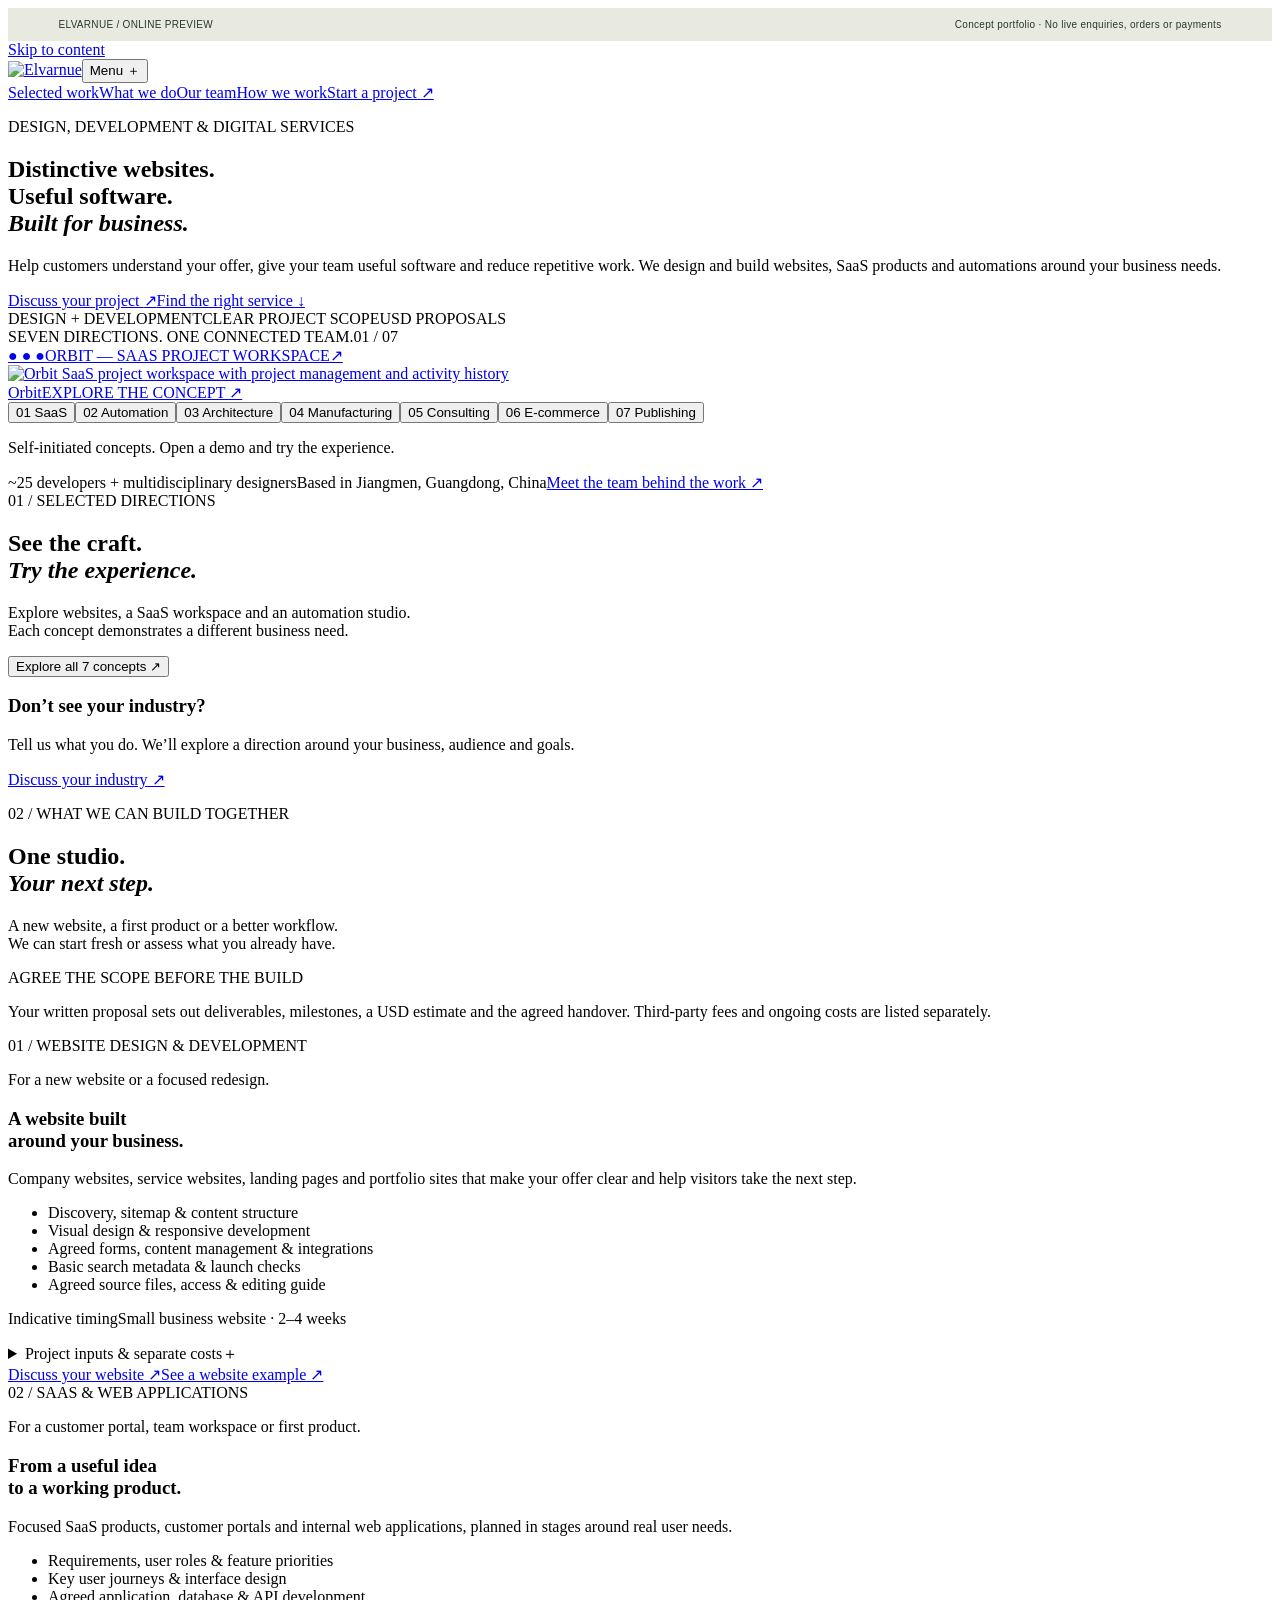
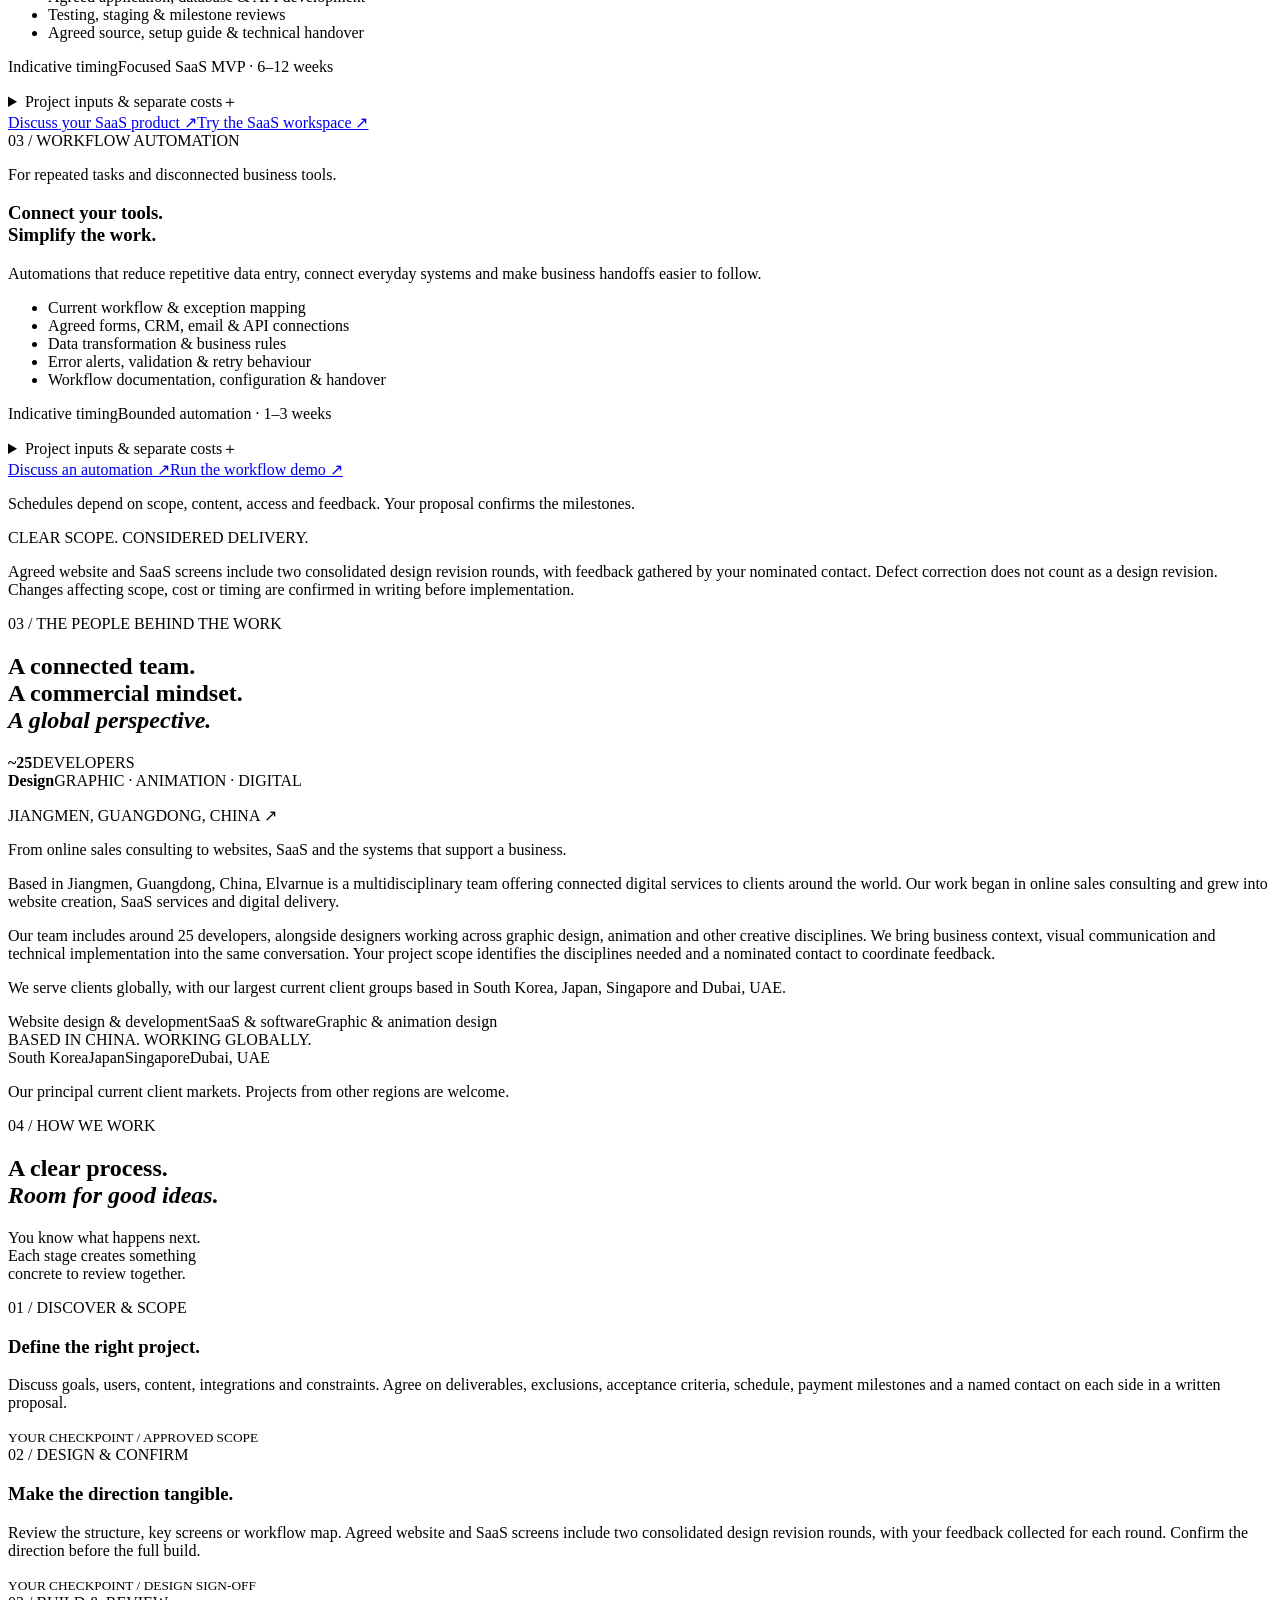
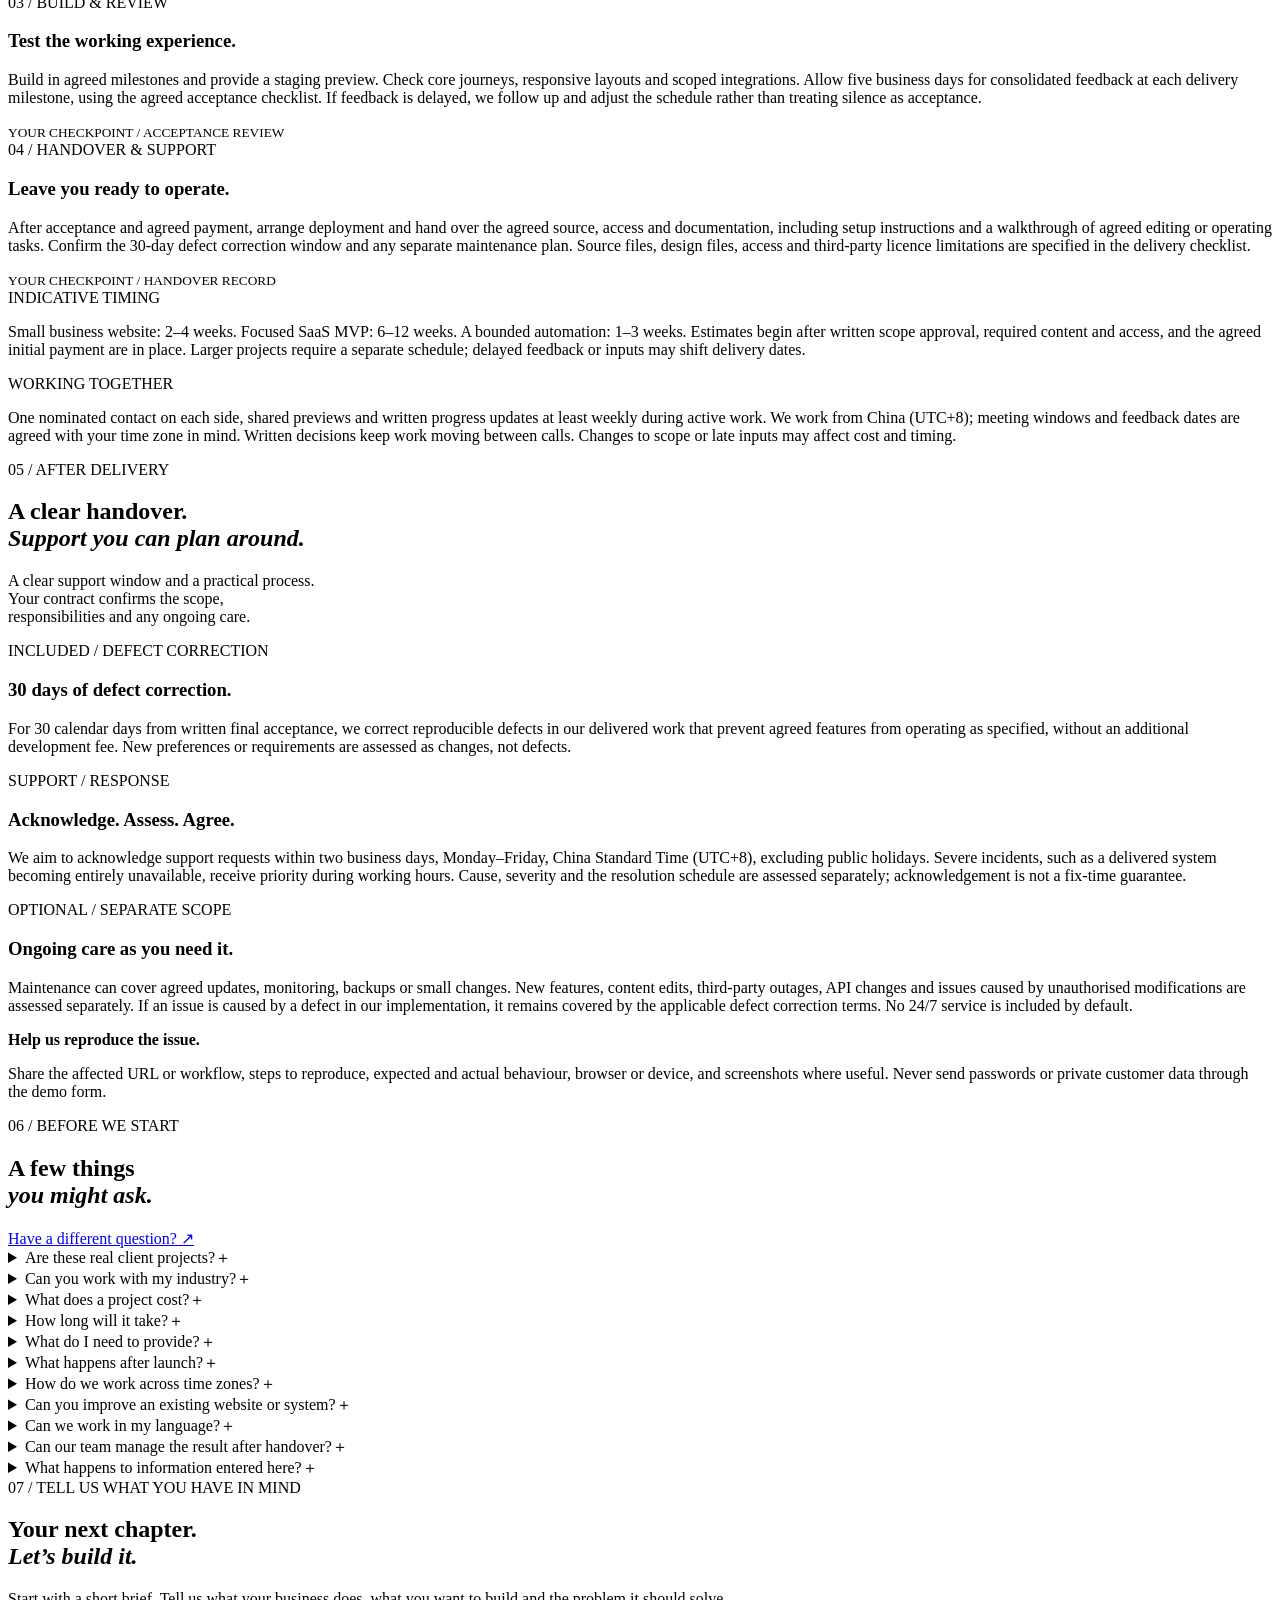
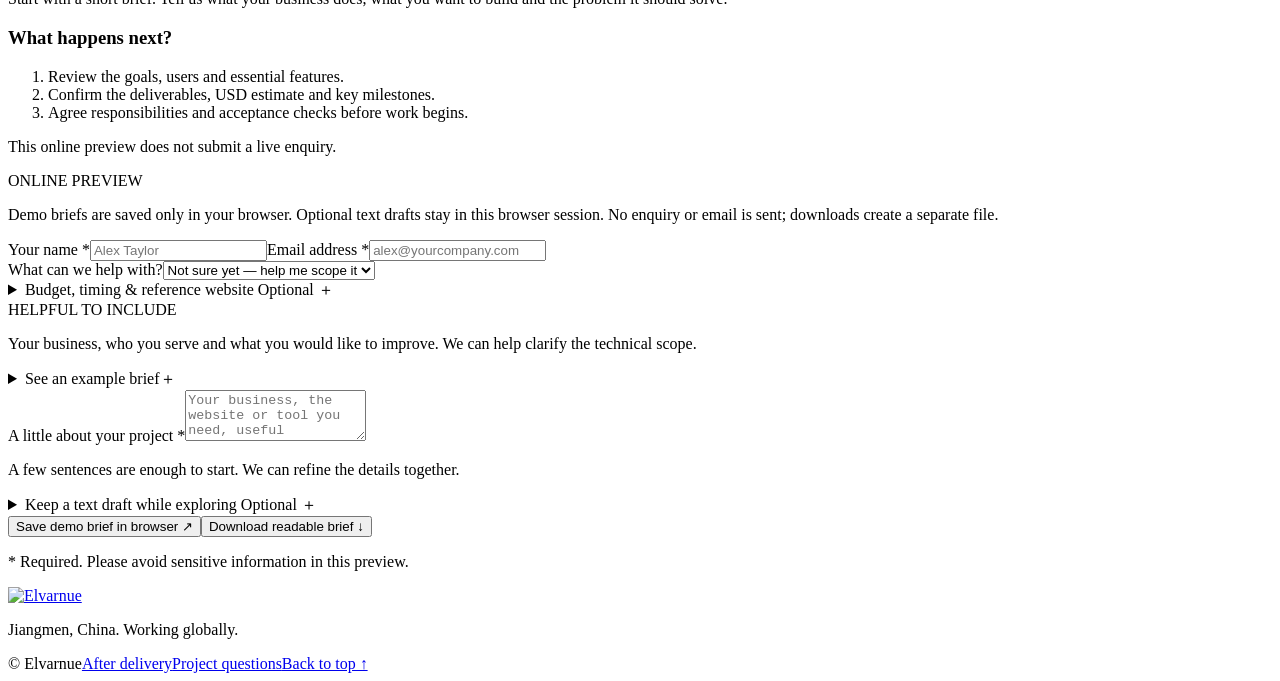
==== commit 31def7e7: "Publish multilingual business-purpose cards and read-only brief examples" ====
--- a/index.html
+++ b/index.html
@@ -1,4 +1,4 @@
-<!doctype html><html lang="en"><head><meta charset="UTF-8"><meta name="viewport" content="width=device-width, initial-scale=1"><meta name="description" content="Elvarnue is a multidisciplinary digital team based in Jiangmen, Guangdong, China. Websites, SaaS, graphic design, animation and workflow automation for global clients."><meta name="theme-color" content="#f4f3ee"><title>Elvarnue — Websites, SaaS development & automation</title><link rel="icon" href="/elvarnue-preview/favicon.svg" type="image/svg+xml"><link rel="stylesheet" href="/elvarnue-preview/style.css?v=db24020a63"><link rel="stylesheet" href="/elvarnue-preview/homepage.css?v=47df39feac"><script src="/elvarnue-preview/i18n.js?v=9af483a747" defer></script><script src="/elvarnue-preview/form-validation.js?v=7cbe682b33" defer></script><script src="/elvarnue-preview/config.js?v=07ddadd403" defer></script><script src="/elvarnue-preview/app.js?v=804940a312" defer></script><link rel="stylesheet" href="/elvarnue-preview/i18n.css?v=a5216c862e"><meta name="robots" content="noindex,nofollow"><style>.online-preview-banner{display:flex;flex-wrap:wrap;justify-content:space-between;gap:6px;padding:9px 4%;background:#e8eadf;color:#29372f;font:10px/1.5 Arial,sans-serif;letter-spacing:.03em}</style></head><body><div class="online-preview-banner">ELVARNUE / ONLINE PREVIEW <span>Concept portfolio · No live enquiries, orders or payments</span></div>
+<!doctype html><html lang="en"><head><meta charset="UTF-8"><meta name="viewport" content="width=device-width, initial-scale=1"><meta name="description" content="Elvarnue is a multidisciplinary digital team based in Jiangmen, Guangdong, China. Websites, SaaS, graphic design, animation and workflow automation for global clients."><meta name="theme-color" content="#f4f3ee"><title>Elvarnue — Websites, SaaS development & automation</title><link rel="icon" href="/elvarnue-preview/favicon.svg" type="image/svg+xml"><link rel="stylesheet" href="/elvarnue-preview/style.css?v=db24020a63"><link rel="stylesheet" href="/elvarnue-preview/homepage.css?v=ac068e583a"><script src="/elvarnue-preview/i18n.js?v=ac18b22155" defer></script><script src="/elvarnue-preview/form-validation.js?v=7cbe682b33" defer></script><script src="/elvarnue-preview/config.js?v=07ddadd403" defer></script><script src="/elvarnue-preview/app.js?v=2decf8ad77" defer></script><link rel="stylesheet" href="/elvarnue-preview/i18n.css?v=a5216c862e"><meta name="robots" content="noindex,nofollow"><style>.online-preview-banner{display:flex;flex-wrap:wrap;justify-content:space-between;gap:6px;padding:9px 4%;background:#e8eadf;color:#29372f;font:10px/1.5 Arial,sans-serif;letter-spacing:.03em}</style></head><body><div class="online-preview-banner">ELVARNUE / ONLINE PREVIEW <span>Concept portfolio · No live enquiries, orders or payments</span></div>
 <a class="skip" href="#main">Skip to content</a><header><a class="wordmark brand-lockup" href="#" aria-label="Elvarnue home"><img src="/elvarnue-preview/assets/brand/elvarnue-logo.svg" width="410" height="66" alt="Elvarnue"></a><button class="menu-toggle" aria-label="Open navigation" aria-expanded="false">Menu <span>＋</span></button><nav aria-label="Main navigation"><a href="#work">Selected work</a><a href="#services">What we do</a><a href="#studio">Our team</a><a href="#process">How we work</a><a class="nav-cta" href="#contact">Start a project <span>↗</span></a></nav></header>
 <main id="main"><section class="home-hero"><div class="hero-copy"><p class="eyebrow"><span class="signal"></span> DESIGN, DEVELOPMENT & DIGITAL SERVICES</p><h1>Distinctive websites.<br> Useful software.<br> <em>Built for business.</em></h1><p class="hero-intro">Help customers understand your offer, give your team useful software and reduce repetitive work. We design and build websites, SaaS products and automations around your business needs.</p><div class="hero-ctas"><a class="action-button" href="#contact">Discuss your project <span>↗</span></a><a class="quiet-link" href="#services">Find the right service ↓</a></div><div class="hero-proof"><span>DESIGN + DEVELOPMENT</span><span>CLEAR PROJECT SCOPE</span><span>USD PROPOSALS</span></div></div><div class="hero-showcase"><div class="showcase-topline"><span>SEVEN DIRECTIONS. ONE CONNECTED TEAM.</span><span id="showcase-counter">01 / 07</span></div><a class="showcase-window" id="showcase-link" href="/elvarnue-preview/concepts/orbit.html" aria-label="Explore Orbit SaaS workspace"><div class="window-bar"><span class="window-dots" aria-hidden="true">● ● ●</span><span id="showcase-url">ORBIT — SAAS PROJECT WORKSPACE</span><span>↗</span></div><img id="showcase-image" src="/elvarnue-preview/assets/portfolio-orbit.jpg" width="1280" height="720" alt="Orbit SaaS project workspace with project management and activity history" fetchpriority="high"><div class="showcase-caption"><span id="showcase-name">Orbit</span><span>EXPLORE THE CONCEPT ↗</span></div></a><div class="showcase-switcher" role="group" aria-label="Choose a featured website"><button data-showcase="orbit" aria-pressed="true"><span>01</span> SaaS</button><button data-showcase="relay" aria-pressed="false"><span>02</span> Automation</button><button data-showcase="architecture" aria-pressed="false"><span>03</span> Architecture</button><button data-showcase="manufacturing" aria-pressed="false"><span>04</span> Manufacturing</button><button data-showcase="consulting" aria-pressed="false"><span>05</span> Consulting</button><button data-showcase="forma" aria-pressed="false"><span>06</span> E-commerce</button><button data-showcase="fieldnotes" aria-pressed="false"><span>07</span> Publishing</button></div><p class="showcase-note">Self-initiated concepts. Open a demo and try the experience.</p></div></section><div class="home-service-line"><span>~25 developers + multidisciplinary designers</span><span>Based in Jiangmen, Guangdong, China</span><a href="#studio">Meet the team behind the work ↗</a></div>
 <section class="work section" id="work"><div class="section-top"><div><div class="eyebrow">01 / SELECTED DIRECTIONS</div><h2>See the craft.<br> <em>Try the experience.</em></h2></div><p>Explore websites, a SaaS workspace and an automation studio.<br> Each concept demonstrates a different business need.</p></div><div class="industry-filters" id="industry-filters" role="group" aria-label="Filter concepts by industry"></div><p class="portfolio-count" id="portfolio-count" aria-live="polite"></p><div class="projects" id="projects"></div><button id="more-projects" class="more-work" aria-expanded="false" aria-controls="projects">Explore all 7 concepts ↗</button><div class="industry-invite"><h3>Don’t see your industry?</h3><p>Tell us what you do. We’ll explore a direction around your business, audience and goals.</p><a href="#contact">Discuss your industry ↗</a></div></section>
@@ -7,7 +7,7 @@
 <section class="process section" id="process"><div class="section-top"><div><p class="eyebrow">04 / HOW WE WORK</p><h2>A clear process.<br> <em>Room for good ideas.</em></h2></div><p>You know what happens next.<br> Each stage creates something<br> concrete to review together.</p></div><div class="steps"><article><span>01 / DISCOVER & SCOPE</span><h3>Define the right project.</h3><p>Discuss goals, users, content, integrations and constraints. Agree on deliverables, exclusions, acceptance criteria, schedule, payment milestones and a named contact on each side in a written proposal.</p><small>YOUR CHECKPOINT / APPROVED SCOPE</small></article><article><span>02 / DESIGN & CONFIRM</span><h3>Make the direction tangible.</h3><p>Review the structure, key screens or workflow map. Agreed website and SaaS screens include two consolidated design revision rounds, with your feedback collected for each round. Confirm the direction before the full build.</p><small>YOUR CHECKPOINT / DESIGN SIGN-OFF</small></article><article><span>03 / BUILD & REVIEW</span><h3>Test the working experience.</h3><p>Build in agreed milestones and provide a staging preview. Check core journeys, responsive layouts and scoped integrations. Allow five business days for consolidated feedback at each delivery milestone, using the agreed acceptance checklist. If feedback is delayed, we follow up and adjust the schedule rather than treating silence as acceptance.</p><small>YOUR CHECKPOINT / ACCEPTANCE REVIEW</small></article><article><span>04 / HANDOVER & SUPPORT</span><h3>Leave you ready to operate.</h3><p>After acceptance and agreed payment, arrange deployment and hand over the agreed source, access and documentation, including setup instructions and a walkthrough of agreed editing or operating tasks. Confirm the 30-day defect correction window and any separate maintenance plan. Source files, design files, access and third-party licence limitations are specified in the delivery checklist.</p><small>YOUR CHECKPOINT / HANDOVER RECORD</small></article></div><div class="delivery-notes"><article><span>INDICATIVE TIMING</span><p>Small business website: 2–4 weeks. Focused SaaS MVP: 6–12 weeks. A bounded automation: 1–3 weeks. Estimates begin after written scope approval, required content and access, and the agreed initial payment are in place. Larger projects require a separate schedule; delayed feedback or inputs may shift delivery dates.</p></article><article><span>WORKING TOGETHER</span><p>One nominated contact on each side, shared previews and written progress updates at least weekly during active work. We work from China (UTC+8); meeting windows and feedback dates are agreed with your time zone in mind. Written decisions keep work moving between calls. Changes to scope or late inputs may affect cost and timing.</p></article></div></section>
 <section class="support section" id="support"><div class="section-top"><div><p class="eyebrow">05 / AFTER DELIVERY</p><h2>A clear handover.<br> <em>Support you can plan around.</em></h2></div><p>A clear support window and a practical process.<br> Your contract confirms the scope,<br> responsibilities and any ongoing care.</p></div><div class="support-grid"><article><span>INCLUDED / DEFECT CORRECTION</span><h3>30 days of defect correction.</h3><p>For 30 calendar days from written final acceptance, we correct reproducible defects in our delivered work that prevent agreed features from operating as specified, without an additional development fee. New preferences or requirements are assessed as changes, not defects.</p></article><article><span>SUPPORT / RESPONSE</span><h3>Acknowledge. Assess. Agree.</h3><p>We aim to acknowledge support requests within two business days, Monday–Friday, China Standard Time (UTC+8), excluding public holidays. Severe incidents, such as a delivered system becoming entirely unavailable, receive priority during working hours. Cause, severity and the resolution schedule are assessed separately; acknowledgement is not a fix-time guarantee.</p></article><article><span>OPTIONAL / SEPARATE SCOPE</span><h3>Ongoing care as you need it.</h3><p>Maintenance can cover agreed updates, monitoring, backups or small changes. New features, content edits, third-party outages, API changes and issues caused by unauthorised modifications are assessed separately. If an issue is caused by a defect in our implementation, it remains covered by the applicable defect correction terms. No 24/7 service is included by default.</p></article></div><div class="support-report"><strong>Help us reproduce the issue.</strong><p>Share the affected URL or workflow, steps to reproduce, expected and actual behaviour, browser or device, and screenshots where useful. Never send passwords or private customer data through the demo form.</p></div></section>
 <section class="faq section" id="faq"><div><p class="eyebrow">06 / BEFORE WE START</p><h2>A few things<br> <em>you might ask.</em></h2><a href="#contact" class="quiet-link">Have a different question? ↗</a></div><div class="faq-list"><details><summary>Are these real client projects?<span>＋</span></summary><p>The portfolio currently features self-initiated concepts, clearly marked as such. They demonstrate visual direction and working interactions. We do not present them as commissioned work or claim client results.</p></details><details><summary>Can you work with my industry?<span>＋</span></summary><p>We can discuss businesses beyond the industries shown here. Share your services, audience and a few reference websites so we can assess the fit and define an appropriate scope.</p></details><details><summary>What does a project cost?<span>＋</span></summary><p>Projects are quoted in USD after we review the page count, features, content and integrations. Your proposal separates the agreed delivery from third-party subscriptions, hosting and optional ongoing support.</p></details><details><summary>How long will it take?<span>＋</span></summary><p>As an indicative guide: small business websites take 2–4 weeks, focused SaaS MVPs 6–12 weeks, and bounded automations 1–3 weeks after scope approval, the agreed initial payment and required inputs are in place. These are estimates, not delivery guarantees; your proposal defines the schedule.</p></details><details><summary>What do I need to provide?<span>＋</span></summary><p>A business overview, your goals, brand assets, available content and feedback at agreed review points. For SaaS, add the user roles and most important tasks; for automation, list the tools and steps involved. If you need help with structure, copy or visual assets, we can include that in the scope. Access is arranged securely after scope approval; do not send passwords through this form.</p></details><details><summary>What happens after launch?<span>＋</span></summary><p>Our delivery standard includes agreed handover materials and a 30-calendar-day defect correction window from written final acceptance. Ongoing maintenance and new work are scoped separately. Ownership, licences, exclusions and response arrangements are finalised in the contract.</p></details><details><summary>How do we work across time zones?<span>＋</span></summary><p>Our team is based in China, UTC+8. Written briefs, shared previews and weekly written updates keep decisions visible between review points. Feedback deadlines and any live meeting windows are agreed for the project, so collaboration does not depend on everyone being online at the same time.</p></details><details><summary>Can you improve an existing website or system?<span>＋</span></summary><p>We can assess an existing website, product or workflow. Share what works, what needs to change and the tools involved. We confirm what can be retained, rebuilt or connected before estimating the work.</p></details><details><summary>Can we work in my language?<span>＋</span></summary><p>You can explore the site and prepare your brief in any of the six website languages. We agree the language for project documents, meetings and feedback before work begins.</p></details><details><summary>Can our team manage the result after handover?<span>＋</span></summary><p>We agree who will edit content or operate the system, then scope the appropriate admin tools and guidance. The delivery checklist identifies source files, access and third-party licences. Optional maintenance is quoted separately.</p></details><details><summary>What happens to information entered here?<span>＋</span></summary><p>This is an online preview. Saving a demo brief keeps it only in your browser; no enquiry or email is sent. Optional text drafts stay in this browser session. Downloads create a separate file. Please use sample details and avoid confidential information.</p></details></div></section>
-<section class="contact section" id="contact"><div class="contact-intro"><div class="eyebrow">07 / TELL US WHAT YOU HAVE IN MIND</div><h2>Your next chapter.<br> <em>Let’s build it.</em></h2><p>Start with a short brief. Tell us what your business does, what you want to build and the problem it should solve.</p><div class="contact-next"><h3>What happens next?</h3><ol><li>Review the goals, users and essential features.</li><li>Confirm the deliverables, USD estimate and key milestones.</li><li>Agree responsibilities and acceptance checks before work begins.</li></ol><p>This online preview does not submit a live enquiry.</p></div><div class="local-note"><span class="dot"></span> ONLINE PREVIEW<br> <p>Demo briefs are saved only in your browser. Optional text drafts stay in this browser session. No enquiry or email is sent; downloads create a separate file.</p></div></div><form onsubmit="return false" id="inquiry-form"><div class="form-row"><label>Your name <span>*</span><input name="name" autocomplete="name" placeholder="Alex Taylor" maxlength="200" required></label><label>Email address <span>*</span><input name="email" type="email" autocomplete="email" placeholder="alex@yourcompany.com" maxlength="254" required></label></div><label>What can we help with?<select name="service"><option>Not sure yet — help me scope it</option><option>Website design & development</option><option>SaaS development</option><option>Workflow automation</option></select></label><details class="brief-options"><summary>Budget, timing & reference website <span>Optional ＋</span></summary><div class="brief-options-body"><div class="form-row"><label>Company or team <span class="optional">optional</span><input name="company" autocomplete="organization" maxlength="200" placeholder="Your business or project"></label><label>Current or reference website <span class="optional">optional</span><input name="website" type="url" inputmode="url" autocapitalize="none" spellcheck="false" maxlength="1000" placeholder="example.com or https://example.com"></label></div><label>Any Elvarnue example you liked?<select name="inspiration"><option value="">No example selected</option><option value="orbit">Orbit · SaaS workspace</option><option value="relay">Relay · Workflow automation</option><option value="architecture">Line / Space · Architecture website</option><option value="manufacturing">Axiom · Manufacturing website</option><option value="consulting">Northline · Consulting website</option><option value="forma">Forma · E-commerce</option><option value="fieldnotes">Fieldnotes · Publishing</option></select></label><label>Indicative budget · USD<select name="budget"><option>Let’s work it out together</option><option>Under $2,500</option><option>$2,500–$5,000</option><option>$5,000–$10,000</option><option>$10,000+</option></select></label><label>Preferred start<select name="timeline"><option>Flexible / let’s discuss</option><option>As soon as practical</option><option>Within 1–3 months</option><option>More than 3 months away</option></select></label></div></details><p id="example-context" class="example-context" hidden></p><div class="brief-guide"><span>HELPFUL TO INCLUDE</span><p id="brief-guidance" aria-live="polite">Your business, who you serve and what you would like to improve. We can help clarify the technical scope.</p></div><label>A little about your project <span>*</span><textarea name="message" placeholder="Your business, the website or tool you need, useful references and your preferred timeline…" minlength="20" maxlength="6000" rows="3" required aria-describedby="message-hint"></textarea></label><p id="message-hint" class="message-hint">A few sentences are enough to start. We can refine the details together.</p><details class="text-draft"><summary>Keep a text draft while exploring <span>Optional ＋</span></summary><p>Save text in this browser session before visiting examples. Restore fills empty text fields only; your current entries and service choices stay unchanged. Nothing is sent.</p><div class="draft-actions"><button type="button" id="save-text-draft">Save text draft</button><button type="button" id="restore-text-draft" disabled>Restore into empty fields</button><button type="button" id="clear-text-draft" disabled>Clear saved draft</button></div><p id="draft-status" role="status" aria-live="polite"></p></details><div class="form-actions"><button class="submit" type="submit">Save demo brief in browser <span>↗</span></button><button class="download" type="button" id="download">Download readable brief ↓</button></div><p class="form-fine">* Required. Please avoid sensitive information in this preview.</p><p id="form-status" role="status" aria-live="polite"></p></form></section></main>
+<section class="contact section" id="contact"><div class="contact-intro"><div class="eyebrow">07 / TELL US WHAT YOU HAVE IN MIND</div><h2>Your next chapter.<br> <em>Let’s build it.</em></h2><p>Start with a short brief. Tell us what your business does, what you want to build and the problem it should solve.</p><div class="contact-next"><h3>What happens next?</h3><ol><li>Review the goals, users and essential features.</li><li>Confirm the deliverables, USD estimate and key milestones.</li><li>Agree responsibilities and acceptance checks before work begins.</li></ol><p>This online preview does not submit a live enquiry.</p></div><div class="local-note"><span class="dot"></span> ONLINE PREVIEW<br> <p>Demo briefs are saved only in your browser. Optional text drafts stay in this browser session. No enquiry or email is sent; downloads create a separate file.</p></div></div><form onsubmit="return false" id="inquiry-form"><div class="form-row"><label>Your name <span>*</span><input name="name" autocomplete="name" placeholder="Alex Taylor" maxlength="200" required></label><label>Email address <span>*</span><input name="email" type="email" autocomplete="email" placeholder="alex@yourcompany.com" maxlength="254" required></label></div><label>What can we help with?<select name="service"><option>Not sure yet — help me scope it</option><option>Website design & development</option><option>SaaS development</option><option>Workflow automation</option></select></label><details class="brief-options"><summary>Budget, timing & reference website <span>Optional ＋</span></summary><div class="brief-options-body"><div class="form-row"><label>Company or team <span class="optional">optional</span><input name="company" autocomplete="organization" maxlength="200" placeholder="Your business or project"></label><label>Current or reference website <span class="optional">optional</span><input name="website" type="url" inputmode="url" autocapitalize="none" spellcheck="false" maxlength="1000" placeholder="example.com or https://example.com"></label></div><label>Any Elvarnue example you liked?<select name="inspiration"><option value="">No example selected</option><option value="orbit">Orbit · SaaS workspace</option><option value="relay">Relay · Workflow automation</option><option value="architecture">Line / Space · Architecture website</option><option value="manufacturing">Axiom · Manufacturing website</option><option value="consulting">Northline · Consulting website</option><option value="forma">Forma · E-commerce</option><option value="fieldnotes">Fieldnotes · Publishing</option></select></label><label>Indicative budget · USD<select name="budget"><option>Let’s work it out together</option><option>Under $2,500</option><option>$2,500–$5,000</option><option>$5,000–$10,000</option><option>$10,000+</option></select></label><label>Preferred start<select name="timeline"><option>Flexible / let’s discuss</option><option>As soon as practical</option><option>Within 1–3 months</option><option>More than 3 months away</option></select></label></div></details><p id="example-context" class="example-context" hidden></p><div class="brief-guide"><span>HELPFUL TO INCLUDE</span><p id="brief-guidance" aria-live="polite">Your business, who you serve and what you would like to improve. We can help clarify the technical scope.</p></div><details class="brief-example" id="brief-example"><summary>See an example brief<span aria-hidden="true">＋</span></summary><div class="brief-example-body"><p id="brief-example-copy">We run [business] for [customers]. We want to improve [problem]. We already use [website or tools]. We would like help choosing a practical first step.</p><small>Example only — describe your own project.</small></div></details><label>A little about your project <span>*</span><textarea name="message" placeholder="Your business, the website or tool you need, useful references and your preferred timeline…" minlength="20" maxlength="6000" rows="3" required aria-describedby="message-hint"></textarea></label><p id="message-hint" class="message-hint">A few sentences are enough to start. We can refine the details together.</p><details class="text-draft"><summary>Keep a text draft while exploring <span>Optional ＋</span></summary><p>Save text in this browser session before visiting examples. Restore fills empty text fields only; your current entries and service choices stay unchanged. Nothing is sent.</p><div class="draft-actions"><button type="button" id="save-text-draft">Save text draft</button><button type="button" id="restore-text-draft" disabled>Restore into empty fields</button><button type="button" id="clear-text-draft" disabled>Clear saved draft</button></div><p id="draft-status" role="status" aria-live="polite"></p></details><div class="form-actions"><button class="submit" type="submit">Save demo brief in browser <span>↗</span></button><button class="download" type="button" id="download">Download readable brief ↓</button></div><p class="form-fine">* Required. Please avoid sensitive information in this preview.</p><p id="form-status" role="status" aria-live="polite"></p></form></section></main>
 <footer><a class="wordmark brand-lockup" href="#" aria-label="Elvarnue home"><img src="/elvarnue-preview/assets/brand/elvarnue-logo.svg" width="410" height="66" alt="Elvarnue"></a><p>Jiangmen, China. Working globally.</p><div><span>© <span id="year"></span> Elvarnue</span><a href="#support">After delivery</a><a href="#faq">Project questions</a><a href="#" class="back-top">Back to top ↑</a></div></footer>
 <dialog id="project-dialog" aria-labelledby="dialog-title"><div class="overview-controls"><button class="close-dialog" aria-label="Close project">Close ×</button></div><div id="dialog-content"></div></dialog>
 <nav class="mobile-quick-nav" aria-label="Mobile shortcuts" hidden><a href="#work">Explore work</a><a href="#contact">Discuss a project <span>↗</span></a></nav></body></html>
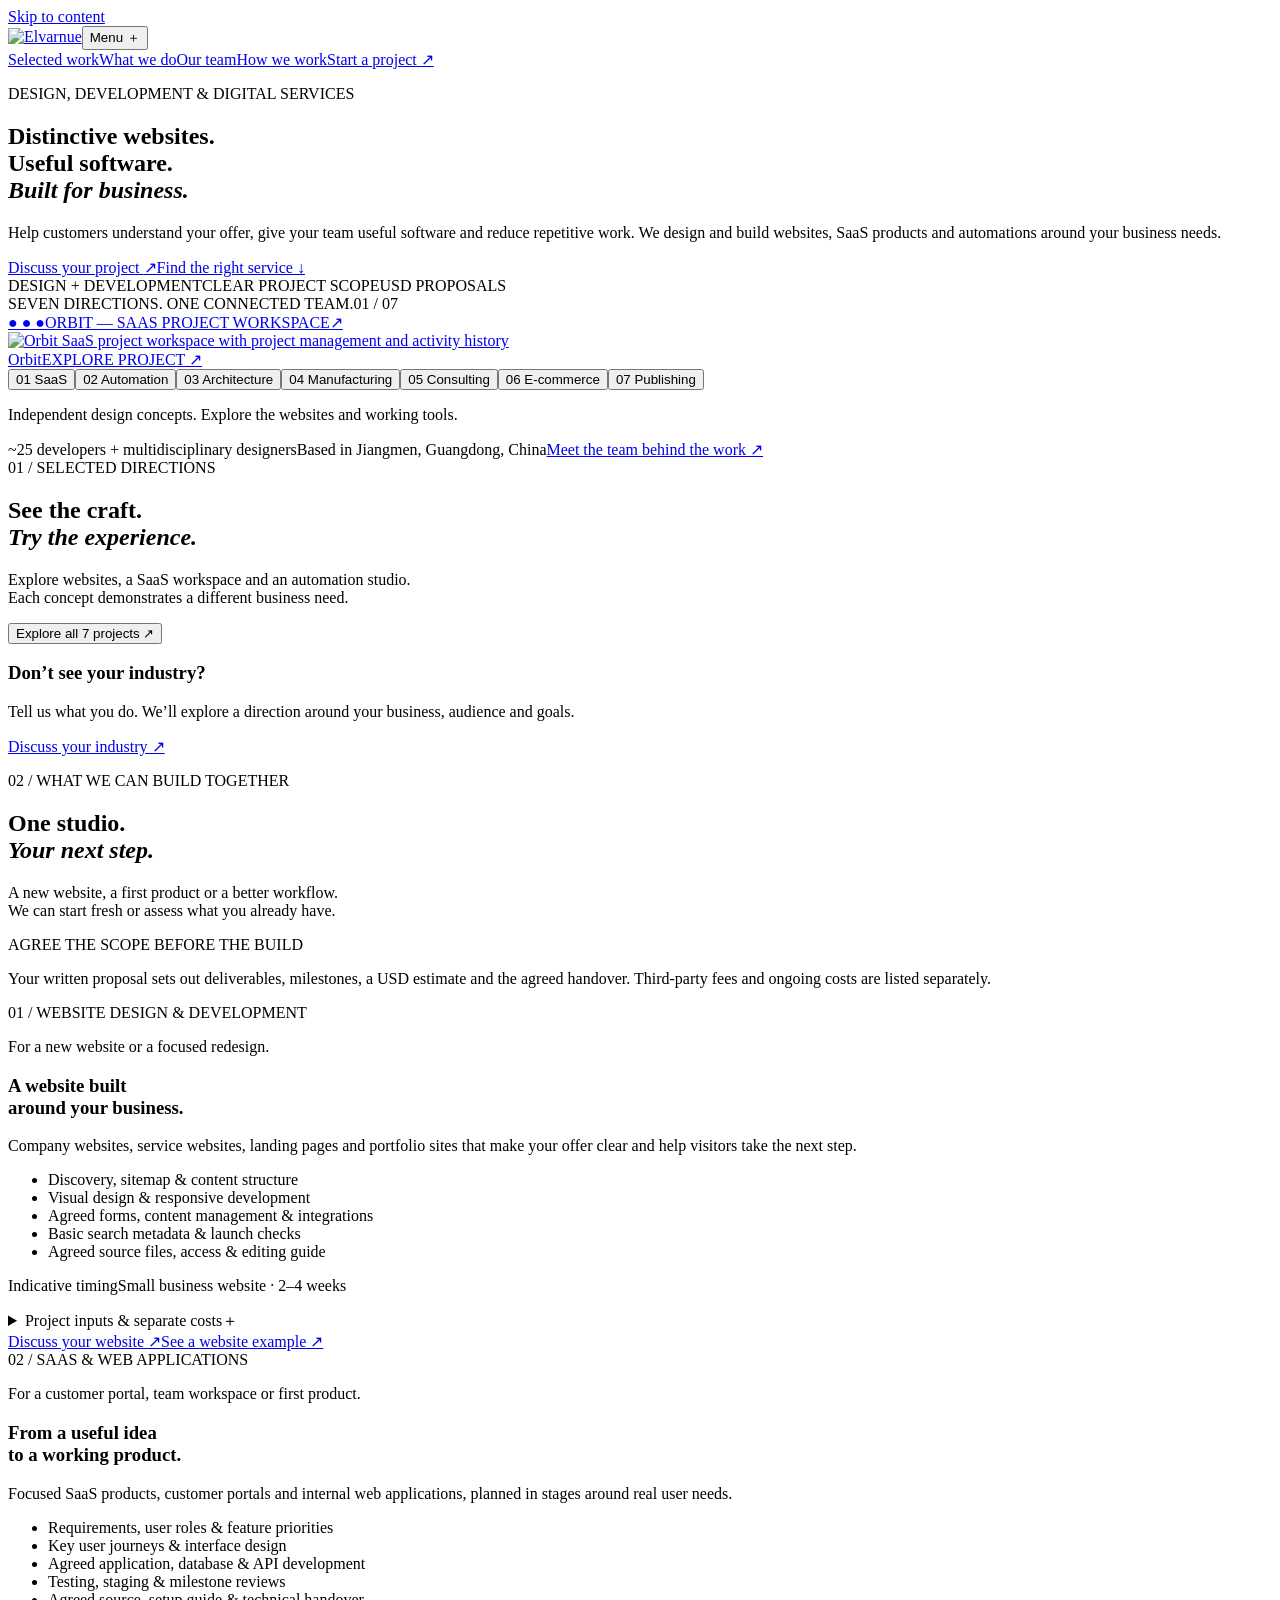
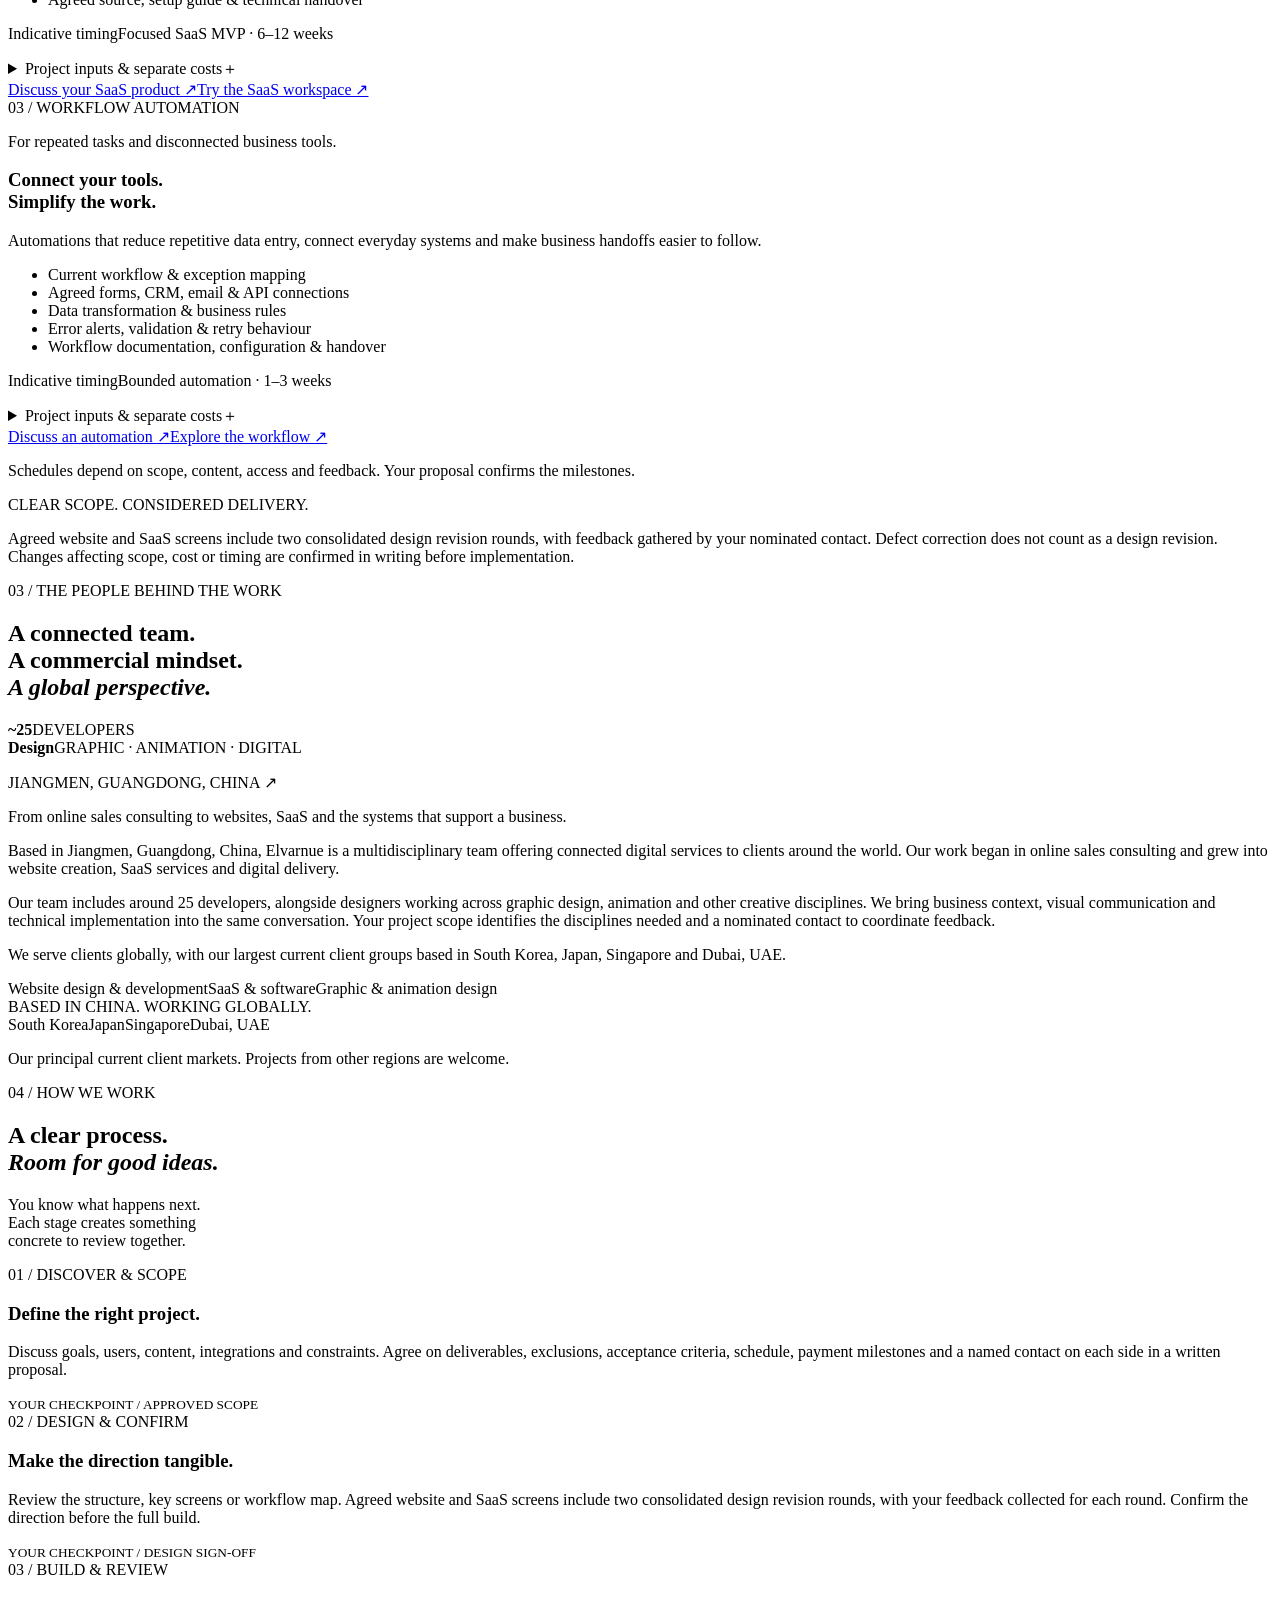
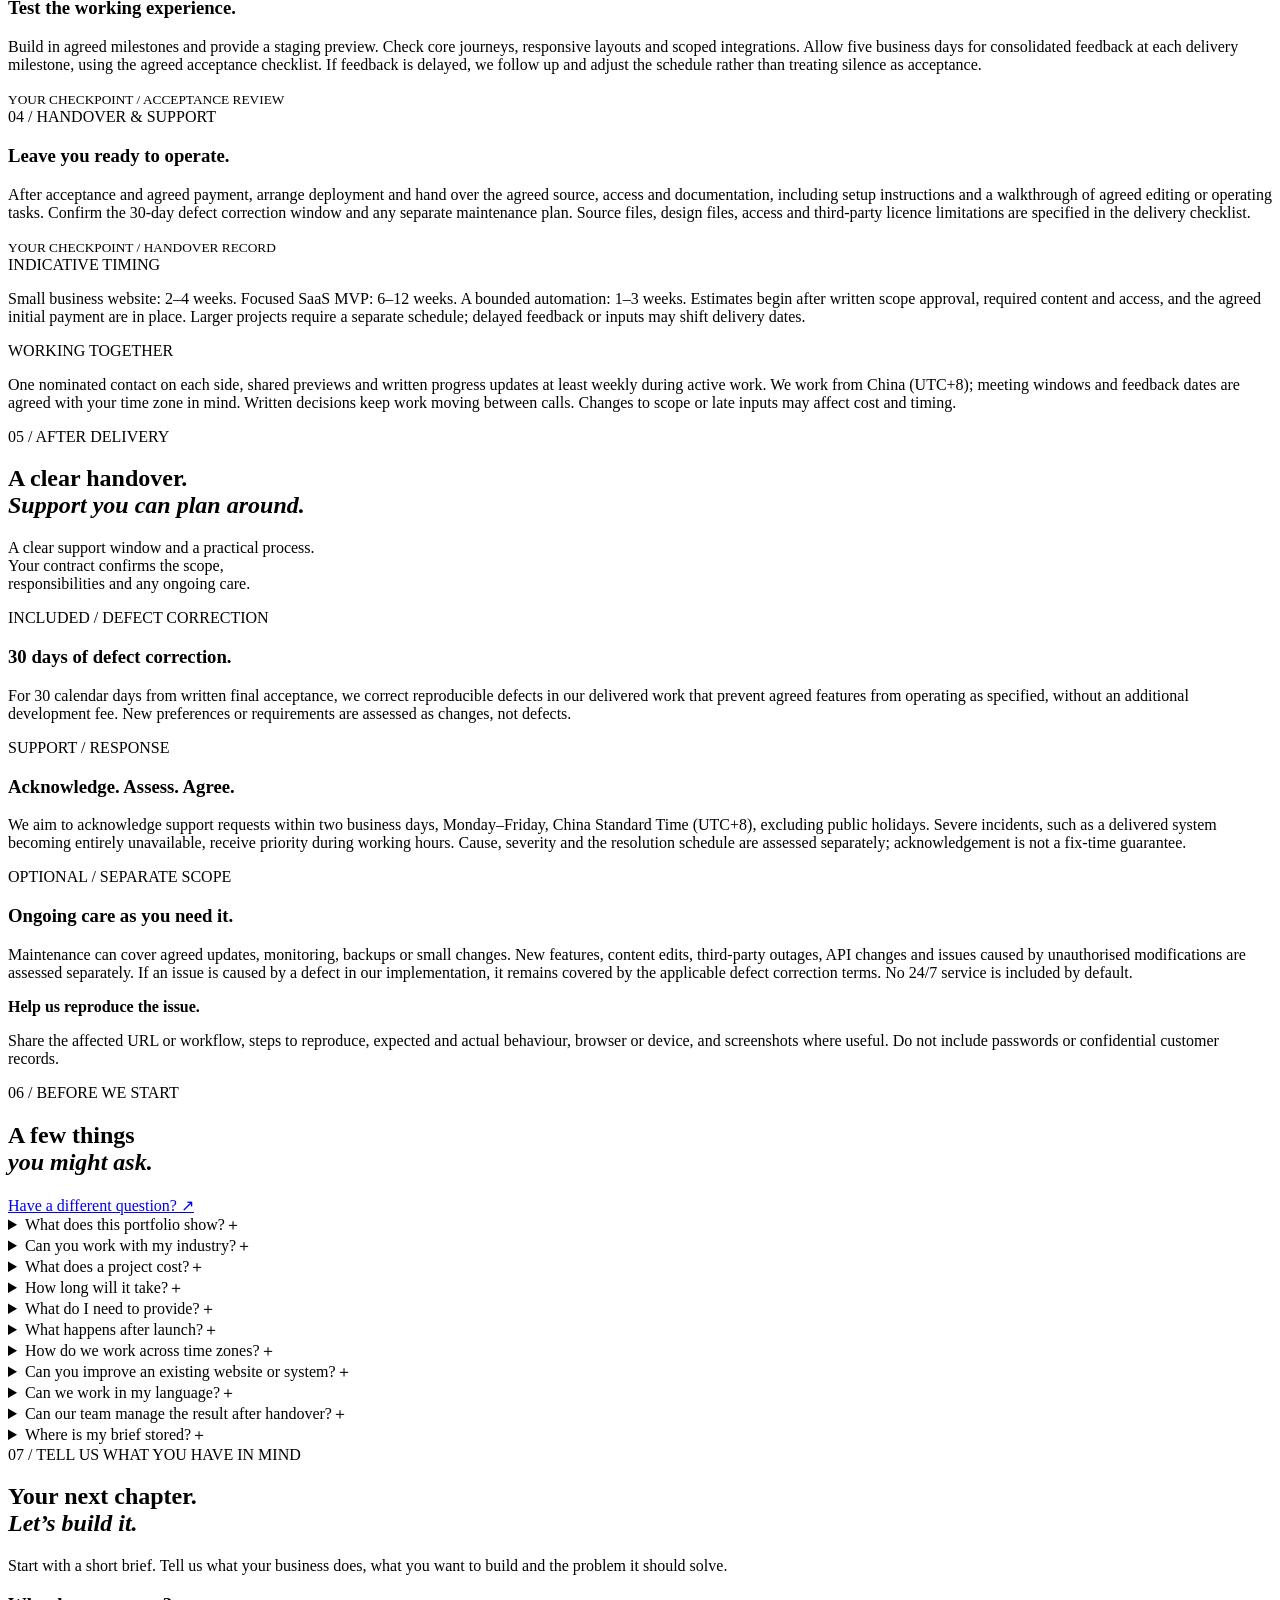
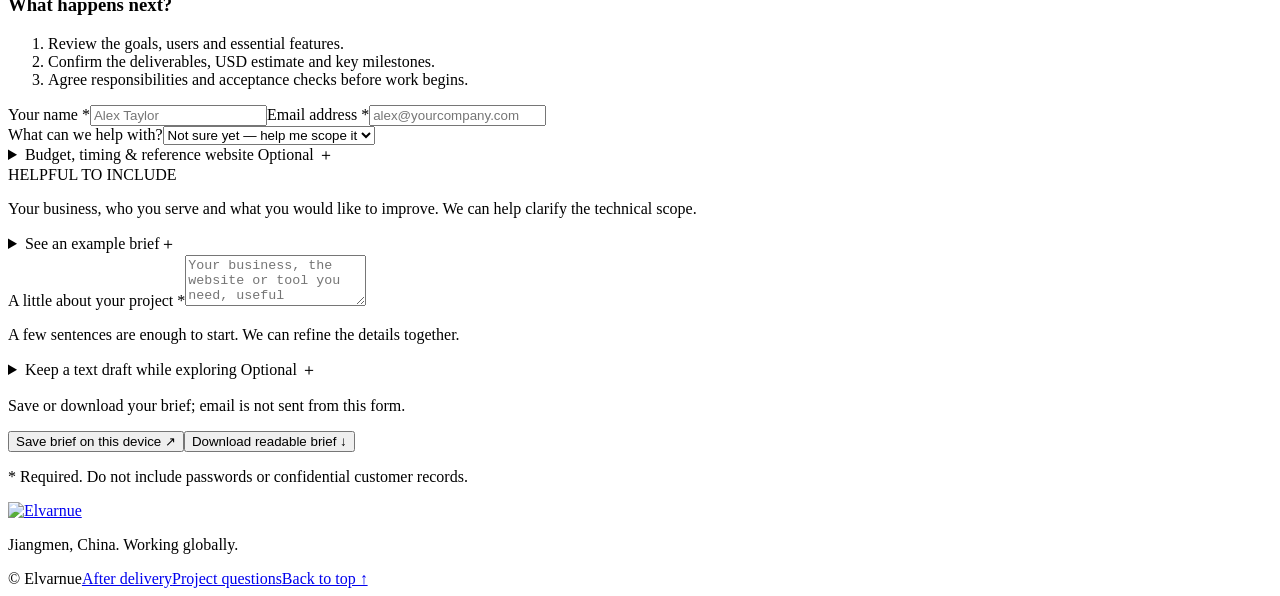
==== commit 0c22ab06: "Refine six-language public content and clarify action-specific states" ====
--- a/index.html
+++ b/index.html
@@ -1,13 +1,13 @@
-<!doctype html><html lang="en"><head><meta charset="UTF-8"><meta name="viewport" content="width=device-width, initial-scale=1"><meta name="description" content="Elvarnue is a multidisciplinary digital team based in Jiangmen, Guangdong, China. Websites, SaaS, graphic design, animation and workflow automation for global clients."><meta name="theme-color" content="#f4f3ee"><title>Elvarnue — Websites, SaaS development & automation</title><link rel="icon" href="/elvarnue-preview/favicon.svg" type="image/svg+xml"><link rel="stylesheet" href="/elvarnue-preview/style.css?v=db24020a63"><link rel="stylesheet" href="/elvarnue-preview/homepage.css?v=ac068e583a"><script src="/elvarnue-preview/i18n.js?v=ac18b22155" defer></script><script src="/elvarnue-preview/form-validation.js?v=7cbe682b33" defer></script><script src="/elvarnue-preview/config.js?v=07ddadd403" defer></script><script src="/elvarnue-preview/app.js?v=2decf8ad77" defer></script><link rel="stylesheet" href="/elvarnue-preview/i18n.css?v=a5216c862e"><meta name="robots" content="noindex,nofollow"><style>.online-preview-banner{display:flex;flex-wrap:wrap;justify-content:space-between;gap:6px;padding:9px 4%;background:#e8eadf;color:#29372f;font:10px/1.5 Arial,sans-serif;letter-spacing:.03em}</style></head><body><div class="online-preview-banner">ELVARNUE / ONLINE PREVIEW <span>Concept portfolio · No live enquiries, orders or payments</span></div>
+<!doctype html><html lang="en"><head><meta charset="UTF-8"><meta name="viewport" content="width=device-width, initial-scale=1"><meta name="description" content="Elvarnue is a multidisciplinary digital team based in Jiangmen, Guangdong, China. Websites, SaaS, graphic design, animation and workflow automation for global clients."><meta name="theme-color" content="#f4f3ee"><title>Elvarnue — Websites, SaaS development & automation</title><link rel="icon" href="/elvarnue-preview/favicon.svg" type="image/svg+xml"><link rel="stylesheet" href="/elvarnue-preview/style.css?v=db24020a63"><link rel="stylesheet" href="/elvarnue-preview/homepage.css?v=fc464d48ca"><script src="/elvarnue-preview/i18n.js?v=5c1414f9cd" defer></script><script src="/elvarnue-preview/form-validation.js?v=7cbe682b33" defer></script><script src="/elvarnue-preview/config.js?v=01fb1afeeb" defer></script><script src="/elvarnue-preview/app.js?v=c21ce5f3c1" defer></script><link rel="stylesheet" href="/elvarnue-preview/i18n.css?v=a5216c862e"><meta name="robots" content="noindex,nofollow"></head><body>
 <a class="skip" href="#main">Skip to content</a><header><a class="wordmark brand-lockup" href="#" aria-label="Elvarnue home"><img src="/elvarnue-preview/assets/brand/elvarnue-logo.svg" width="410" height="66" alt="Elvarnue"></a><button class="menu-toggle" aria-label="Open navigation" aria-expanded="false">Menu <span>＋</span></button><nav aria-label="Main navigation"><a href="#work">Selected work</a><a href="#services">What we do</a><a href="#studio">Our team</a><a href="#process">How we work</a><a class="nav-cta" href="#contact">Start a project <span>↗</span></a></nav></header>
-<main id="main"><section class="home-hero"><div class="hero-copy"><p class="eyebrow"><span class="signal"></span> DESIGN, DEVELOPMENT & DIGITAL SERVICES</p><h1>Distinctive websites.<br> Useful software.<br> <em>Built for business.</em></h1><p class="hero-intro">Help customers understand your offer, give your team useful software and reduce repetitive work. We design and build websites, SaaS products and automations around your business needs.</p><div class="hero-ctas"><a class="action-button" href="#contact">Discuss your project <span>↗</span></a><a class="quiet-link" href="#services">Find the right service ↓</a></div><div class="hero-proof"><span>DESIGN + DEVELOPMENT</span><span>CLEAR PROJECT SCOPE</span><span>USD PROPOSALS</span></div></div><div class="hero-showcase"><div class="showcase-topline"><span>SEVEN DIRECTIONS. ONE CONNECTED TEAM.</span><span id="showcase-counter">01 / 07</span></div><a class="showcase-window" id="showcase-link" href="/elvarnue-preview/concepts/orbit.html" aria-label="Explore Orbit SaaS workspace"><div class="window-bar"><span class="window-dots" aria-hidden="true">● ● ●</span><span id="showcase-url">ORBIT — SAAS PROJECT WORKSPACE</span><span>↗</span></div><img id="showcase-image" src="/elvarnue-preview/assets/portfolio-orbit.jpg" width="1280" height="720" alt="Orbit SaaS project workspace with project management and activity history" fetchpriority="high"><div class="showcase-caption"><span id="showcase-name">Orbit</span><span>EXPLORE THE CONCEPT ↗</span></div></a><div class="showcase-switcher" role="group" aria-label="Choose a featured website"><button data-showcase="orbit" aria-pressed="true"><span>01</span> SaaS</button><button data-showcase="relay" aria-pressed="false"><span>02</span> Automation</button><button data-showcase="architecture" aria-pressed="false"><span>03</span> Architecture</button><button data-showcase="manufacturing" aria-pressed="false"><span>04</span> Manufacturing</button><button data-showcase="consulting" aria-pressed="false"><span>05</span> Consulting</button><button data-showcase="forma" aria-pressed="false"><span>06</span> E-commerce</button><button data-showcase="fieldnotes" aria-pressed="false"><span>07</span> Publishing</button></div><p class="showcase-note">Self-initiated concepts. Open a demo and try the experience.</p></div></section><div class="home-service-line"><span>~25 developers + multidisciplinary designers</span><span>Based in Jiangmen, Guangdong, China</span><a href="#studio">Meet the team behind the work ↗</a></div>
-<section class="work section" id="work"><div class="section-top"><div><div class="eyebrow">01 / SELECTED DIRECTIONS</div><h2>See the craft.<br> <em>Try the experience.</em></h2></div><p>Explore websites, a SaaS workspace and an automation studio.<br> Each concept demonstrates a different business need.</p></div><div class="industry-filters" id="industry-filters" role="group" aria-label="Filter concepts by industry"></div><p class="portfolio-count" id="portfolio-count" aria-live="polite"></p><div class="projects" id="projects"></div><button id="more-projects" class="more-work" aria-expanded="false" aria-controls="projects">Explore all 7 concepts ↗</button><div class="industry-invite"><h3>Don’t see your industry?</h3><p>Tell us what you do. We’ll explore a direction around your business, audience and goals.</p><a href="#contact">Discuss your industry ↗</a></div></section>
-<section class="services section" id="services"><div class="section-top"><div><p class="eyebrow">02 / WHAT WE CAN BUILD TOGETHER</p><h2>One studio.<br> <em>Your next step.</em></h2></div><p>A new website, a first product or a better workflow.<br> We can start fresh or assess what you already have.</p></div><div class="draft-notice"><span>AGREE THE SCOPE BEFORE THE BUILD</span><p>Your written proposal sets out deliverables, milestones, a USD estimate and the agreed handover. Third-party fees and ongoing costs are listed separately.</p></div><div class="offer-grid"><article id="service-website"><span class="offer-number">01 / WEBSITE DESIGN & DEVELOPMENT</span><p class="service-fit">For a new website or a focused redesign.</p><h3>A website built<br> around your business.</h3><p>Company websites, service websites, landing pages and portfolio sites that make your offer clear and help visitors take the next step.</p><ul><li>Discovery, sitemap & content structure</li><li>Visual design & responsive development</li><li>Agreed forms, content management & integrations</li><li>Basic search metadata & launch checks</li><li>Agreed source files, access & editing guide</li></ul><p class="service-window"><span>Indicative timing</span>Small business website · 2–4 weeks</p><details class="service-scope"><summary>Project inputs &amp; separate costs<span aria-hidden="true">＋</span></summary><div class="service-boundary"><strong>Bring:</strong> Your business goals, target audience, brand files, available copy and images, and a list of required pages.<br><strong>Scoped separately:</strong> Copywriting, photography, translations, hosting, paid tools and content entry beyond the agreed allowance. Search rankings and sales results are not guaranteed.</div></details><a href="#contact" data-interest="Website design & development">Discuss your website <span>↗</span></a><a class="service-example" href="/elvarnue-preview/concepts/architecture.html">See a website example ↗</a></article><article id="service-saas"><span class="offer-number">02 / SAAS & WEB APPLICATIONS</span><p class="service-fit">For a customer portal, team workspace or first product.</p><h3>From a useful idea<br> to a working product.</h3><p>Focused SaaS products, customer portals and internal web applications, planned in stages around real user needs.</p><ul><li>Requirements, user roles & feature priorities</li><li>Key user journeys & interface design</li><li>Agreed application, database & API development</li><li>Testing, staging & milestone reviews</li><li>Agreed source, setup guide & technical handover</li></ul><p class="service-window"><span>Indicative timing</span>Focused SaaS MVP · 6–12 weeks</p><details class="service-scope"><summary>Project inputs &amp; separate costs<span aria-hidden="true">＋</span></summary><div class="service-boundary"><strong>Bring:</strong> Your user roles, priority tasks, current process and sample data structures. Use anonymised examples during discovery.<br><strong>Scoped separately:</strong> Billing, external APIs, data migration, additional security requirements, cloud costs and ongoing operations. Your MVP includes the features agreed in writing.</div></details><a href="#contact" data-interest="SaaS development">Discuss your SaaS product <span>↗</span></a><a class="service-example" href="/elvarnue-preview/concepts/orbit.html">Try the SaaS workspace ↗</a></article><article id="service-automation"><span class="offer-number">03 / WORKFLOW AUTOMATION</span><p class="service-fit">For repeated tasks and disconnected business tools.</p><h3>Connect your tools.<br> Simplify the work.</h3><p>Automations that reduce repetitive data entry, connect everyday systems and make business handoffs easier to follow.</p><ul><li>Current workflow & exception mapping</li><li>Agreed forms, CRM, email & API connections</li><li>Data transformation & business rules</li><li>Error alerts, validation & retry behaviour</li><li>Workflow documentation, configuration & handover</li></ul><p class="service-window"><span>Indicative timing</span>Bounded automation · 1–3 weeks</p><details class="service-scope"><summary>Project inputs &amp; separate costs<span aria-hidden="true">＋</span></summary><div class="service-boundary"><strong>Bring:</strong> Your current tools, a sample input and desired output, business rules, expected volumes and an owner for exceptions.<br><strong>Scoped separately:</strong> Platform subscriptions, usage charges, new integrations and later vendor changes. Supported tools, permissions and error handling are agreed before development.</div></details><a href="#contact" data-interest="Workflow automation">Discuss an automation <span>↗</span></a><a class="service-example" href="/elvarnue-preview/concepts/relay.html">Run the workflow demo ↗</a></article></div><p class="service-schedule-note">Schedules depend on scope, content, access and feedback. Your proposal confirms the milestones.</p><div class="scope-strip"><span>CLEAR SCOPE. CONSIDERED DELIVERY.</span><p>Agreed website and SaaS screens include two consolidated design revision rounds, with feedback gathered by your nominated contact. Defect correction does not count as a design revision. Changes affecting scope, cost or timing are confirmed in writing before implementation.</p></div></section>
+<main id="main"><section class="home-hero"><div class="hero-copy"><p class="eyebrow"><span class="signal"></span> DESIGN, DEVELOPMENT & DIGITAL SERVICES</p><h1>Distinctive websites.<br> Useful software.<br> <em>Built for business.</em></h1><p class="hero-intro">Help customers understand your offer, give your team useful software and reduce repetitive work. We design and build websites, SaaS products and automations around your business needs.</p><div class="hero-ctas"><a class="action-button" href="#contact">Discuss your project <span>↗</span></a><a class="quiet-link" href="#services">Find the right service ↓</a></div><div class="hero-proof"><span>DESIGN + DEVELOPMENT</span><span>CLEAR PROJECT SCOPE</span><span>USD PROPOSALS</span></div></div><div class="hero-showcase"><div class="showcase-topline"><span>SEVEN DIRECTIONS. ONE CONNECTED TEAM.</span><span id="showcase-counter">01 / 07</span></div><a class="showcase-window" id="showcase-link" href="/elvarnue-preview/concepts/orbit.html" aria-label="Explore Orbit SaaS workspace"><div class="window-bar"><span class="window-dots" aria-hidden="true">● ● ●</span><span id="showcase-url">ORBIT — SAAS PROJECT WORKSPACE</span><span>↗</span></div><img id="showcase-image" src="/elvarnue-preview/assets/portfolio-orbit.jpg" width="1280" height="720" alt="Orbit SaaS project workspace with project management and activity history" fetchpriority="high"><div class="showcase-caption"><span id="showcase-name">Orbit</span><span>EXPLORE PROJECT ↗</span></div></a><div class="showcase-switcher" role="group" aria-label="Choose a featured website"><button data-showcase="orbit" aria-pressed="true"><span>01</span> SaaS</button><button data-showcase="relay" aria-pressed="false"><span>02</span> Automation</button><button data-showcase="architecture" aria-pressed="false"><span>03</span> Architecture</button><button data-showcase="manufacturing" aria-pressed="false"><span>04</span> Manufacturing</button><button data-showcase="consulting" aria-pressed="false"><span>05</span> Consulting</button><button data-showcase="forma" aria-pressed="false"><span>06</span> E-commerce</button><button data-showcase="fieldnotes" aria-pressed="false"><span>07</span> Publishing</button></div><p class="showcase-note">Independent design concepts. Explore the websites and working tools.</p></div></section><div class="home-service-line"><span>~25 developers + multidisciplinary designers</span><span>Based in Jiangmen, Guangdong, China</span><a href="#studio">Meet the team behind the work ↗</a></div>
+<section class="work section" id="work"><div class="section-top"><div><div class="eyebrow">01 / SELECTED DIRECTIONS</div><h2>See the craft.<br> <em>Try the experience.</em></h2></div><p>Explore websites, a SaaS workspace and an automation studio.<br> Each concept demonstrates a different business need.</p></div><div class="industry-filters" id="industry-filters" role="group" aria-label="Filter concepts by industry"></div><p class="portfolio-count" id="portfolio-count" aria-live="polite"></p><div class="projects" id="projects"></div><button id="more-projects" class="more-work" aria-expanded="false" aria-controls="projects">Explore all 7 projects ↗</button><div class="industry-invite"><h3>Don’t see your industry?</h3><p>Tell us what you do. We’ll explore a direction around your business, audience and goals.</p><a href="#contact">Discuss your industry ↗</a></div></section>
+<section class="services section" id="services"><div class="section-top"><div><p class="eyebrow">02 / WHAT WE CAN BUILD TOGETHER</p><h2>One studio.<br> <em>Your next step.</em></h2></div><p>A new website, a first product or a better workflow.<br> We can start fresh or assess what you already have.</p></div><div class="draft-notice"><span>AGREE THE SCOPE BEFORE THE BUILD</span><p>Your written proposal sets out deliverables, milestones, a USD estimate and the agreed handover. Third-party fees and ongoing costs are listed separately.</p></div><div class="offer-grid"><article id="service-website"><span class="offer-number">01 / WEBSITE DESIGN & DEVELOPMENT</span><p class="service-fit">For a new website or a focused redesign.</p><h3>A website built<br> around your business.</h3><p>Company websites, service websites, landing pages and portfolio sites that make your offer clear and help visitors take the next step.</p><ul><li>Discovery, sitemap & content structure</li><li>Visual design & responsive development</li><li>Agreed forms, content management & integrations</li><li>Basic search metadata & launch checks</li><li>Agreed source files, access & editing guide</li></ul><p class="service-window"><span>Indicative timing</span>Small business website · 2–4 weeks</p><details class="service-scope"><summary>Project inputs &amp; separate costs<span aria-hidden="true">＋</span></summary><div class="service-boundary"><strong>Bring:</strong> Your business goals, target audience, brand files, available copy and images, and a list of required pages.<br><strong>Scoped separately:</strong> Copywriting, photography, translations, hosting, paid tools and content entry beyond the agreed allowance.</div></details><a href="#contact" data-interest="Website design & development">Discuss your website <span>↗</span></a><a class="service-example" href="/elvarnue-preview/concepts/architecture.html">See a website example ↗</a></article><article id="service-saas"><span class="offer-number">02 / SAAS & WEB APPLICATIONS</span><p class="service-fit">For a customer portal, team workspace or first product.</p><h3>From a useful idea<br> to a working product.</h3><p>Focused SaaS products, customer portals and internal web applications, planned in stages around real user needs.</p><ul><li>Requirements, user roles & feature priorities</li><li>Key user journeys & interface design</li><li>Agreed application, database & API development</li><li>Testing, staging & milestone reviews</li><li>Agreed source, setup guide & technical handover</li></ul><p class="service-window"><span>Indicative timing</span>Focused SaaS MVP · 6–12 weeks</p><details class="service-scope"><summary>Project inputs &amp; separate costs<span aria-hidden="true">＋</span></summary><div class="service-boundary"><strong>Bring:</strong> Your user roles, priority tasks, current process and sample data structures. Use anonymised examples during discovery.<br><strong>Scoped separately:</strong> Billing, external APIs, data migration, additional security requirements, cloud costs and ongoing operations. Your MVP includes the features agreed in writing.</div></details><a href="#contact" data-interest="SaaS development">Discuss your SaaS product <span>↗</span></a><a class="service-example" href="/elvarnue-preview/concepts/orbit.html">Try the SaaS workspace ↗</a></article><article id="service-automation"><span class="offer-number">03 / WORKFLOW AUTOMATION</span><p class="service-fit">For repeated tasks and disconnected business tools.</p><h3>Connect your tools.<br> Simplify the work.</h3><p>Automations that reduce repetitive data entry, connect everyday systems and make business handoffs easier to follow.</p><ul><li>Current workflow & exception mapping</li><li>Agreed forms, CRM, email & API connections</li><li>Data transformation & business rules</li><li>Error alerts, validation & retry behaviour</li><li>Workflow documentation, configuration & handover</li></ul><p class="service-window"><span>Indicative timing</span>Bounded automation · 1–3 weeks</p><details class="service-scope"><summary>Project inputs &amp; separate costs<span aria-hidden="true">＋</span></summary><div class="service-boundary"><strong>Bring:</strong> Your current tools, a sample input and desired output, business rules, expected volumes and an owner for exceptions.<br><strong>Scoped separately:</strong> Platform subscriptions, usage charges, new integrations and later vendor changes. Supported tools, permissions and error handling are agreed before development.</div></details><a href="#contact" data-interest="Workflow automation">Discuss an automation <span>↗</span></a><a class="service-example" href="/elvarnue-preview/concepts/relay.html">Explore the workflow ↗</a></article></div><p class="service-schedule-note">Schedules depend on scope, content, access and feedback. Your proposal confirms the milestones.</p><div class="scope-strip"><span>CLEAR SCOPE. CONSIDERED DELIVERY.</span><p>Agreed website and SaaS screens include two consolidated design revision rounds, with feedback gathered by your nominated contact. Defect correction does not count as a design revision. Changes affecting scope, cost or timing are confirmed in writing before implementation.</p></div></section>
 <section class="studio section" id="studio"><div class="studio-statement"><p class="eyebrow">03 / THE PEOPLE BEHIND THE WORK</p><h2>A connected team.<br> A commercial mindset.<br> <em>A global perspective.</em></h2><div class="team-facts"><div><strong>~25</strong><span>DEVELOPERS</span></div><div><strong>Design</strong><span>GRAPHIC · ANIMATION · DIGITAL</span></div></div><p class="studio-location">JIANGMEN, GUANGDONG, CHINA <span>↗</span></p></div><div class="studio-copy"><p class="large-copy">From online sales consulting to websites, SaaS and the systems that support a business.</p><p>Based in Jiangmen, Guangdong, China, Elvarnue is a multidisciplinary team offering connected digital services to clients around the world. Our work began in online sales consulting and grew into website creation, SaaS services and digital delivery.</p><p>Our team includes around 25 developers, alongside designers working across graphic design, animation and other creative disciplines. We bring business context, visual communication and technical implementation into the same conversation. Your project scope identifies the disciplines needed and a nominated contact to coordinate feedback.</p><p>We serve clients globally, with our largest current client groups based in South Korea, Japan, Singapore and Dubai, UAE.</p><div class="studio-values"><span>Website design & development</span><span>SaaS & software</span><span>Graphic & animation design</span></div></div><div class="market-strip"><span>BASED IN CHINA. WORKING GLOBALLY.</span><div><span>South Korea</span><span>Japan</span><span>Singapore</span><span>Dubai, UAE</span></div><p>Our principal current client markets. Projects from other regions are welcome.</p></div></section>
 <section class="process section" id="process"><div class="section-top"><div><p class="eyebrow">04 / HOW WE WORK</p><h2>A clear process.<br> <em>Room for good ideas.</em></h2></div><p>You know what happens next.<br> Each stage creates something<br> concrete to review together.</p></div><div class="steps"><article><span>01 / DISCOVER & SCOPE</span><h3>Define the right project.</h3><p>Discuss goals, users, content, integrations and constraints. Agree on deliverables, exclusions, acceptance criteria, schedule, payment milestones and a named contact on each side in a written proposal.</p><small>YOUR CHECKPOINT / APPROVED SCOPE</small></article><article><span>02 / DESIGN & CONFIRM</span><h3>Make the direction tangible.</h3><p>Review the structure, key screens or workflow map. Agreed website and SaaS screens include two consolidated design revision rounds, with your feedback collected for each round. Confirm the direction before the full build.</p><small>YOUR CHECKPOINT / DESIGN SIGN-OFF</small></article><article><span>03 / BUILD & REVIEW</span><h3>Test the working experience.</h3><p>Build in agreed milestones and provide a staging preview. Check core journeys, responsive layouts and scoped integrations. Allow five business days for consolidated feedback at each delivery milestone, using the agreed acceptance checklist. If feedback is delayed, we follow up and adjust the schedule rather than treating silence as acceptance.</p><small>YOUR CHECKPOINT / ACCEPTANCE REVIEW</small></article><article><span>04 / HANDOVER & SUPPORT</span><h3>Leave you ready to operate.</h3><p>After acceptance and agreed payment, arrange deployment and hand over the agreed source, access and documentation, including setup instructions and a walkthrough of agreed editing or operating tasks. Confirm the 30-day defect correction window and any separate maintenance plan. Source files, design files, access and third-party licence limitations are specified in the delivery checklist.</p><small>YOUR CHECKPOINT / HANDOVER RECORD</small></article></div><div class="delivery-notes"><article><span>INDICATIVE TIMING</span><p>Small business website: 2–4 weeks. Focused SaaS MVP: 6–12 weeks. A bounded automation: 1–3 weeks. Estimates begin after written scope approval, required content and access, and the agreed initial payment are in place. Larger projects require a separate schedule; delayed feedback or inputs may shift delivery dates.</p></article><article><span>WORKING TOGETHER</span><p>One nominated contact on each side, shared previews and written progress updates at least weekly during active work. We work from China (UTC+8); meeting windows and feedback dates are agreed with your time zone in mind. Written decisions keep work moving between calls. Changes to scope or late inputs may affect cost and timing.</p></article></div></section>
-<section class="support section" id="support"><div class="section-top"><div><p class="eyebrow">05 / AFTER DELIVERY</p><h2>A clear handover.<br> <em>Support you can plan around.</em></h2></div><p>A clear support window and a practical process.<br> Your contract confirms the scope,<br> responsibilities and any ongoing care.</p></div><div class="support-grid"><article><span>INCLUDED / DEFECT CORRECTION</span><h3>30 days of defect correction.</h3><p>For 30 calendar days from written final acceptance, we correct reproducible defects in our delivered work that prevent agreed features from operating as specified, without an additional development fee. New preferences or requirements are assessed as changes, not defects.</p></article><article><span>SUPPORT / RESPONSE</span><h3>Acknowledge. Assess. Agree.</h3><p>We aim to acknowledge support requests within two business days, Monday–Friday, China Standard Time (UTC+8), excluding public holidays. Severe incidents, such as a delivered system becoming entirely unavailable, receive priority during working hours. Cause, severity and the resolution schedule are assessed separately; acknowledgement is not a fix-time guarantee.</p></article><article><span>OPTIONAL / SEPARATE SCOPE</span><h3>Ongoing care as you need it.</h3><p>Maintenance can cover agreed updates, monitoring, backups or small changes. New features, content edits, third-party outages, API changes and issues caused by unauthorised modifications are assessed separately. If an issue is caused by a defect in our implementation, it remains covered by the applicable defect correction terms. No 24/7 service is included by default.</p></article></div><div class="support-report"><strong>Help us reproduce the issue.</strong><p>Share the affected URL or workflow, steps to reproduce, expected and actual behaviour, browser or device, and screenshots where useful. Never send passwords or private customer data through the demo form.</p></div></section>
-<section class="faq section" id="faq"><div><p class="eyebrow">06 / BEFORE WE START</p><h2>A few things<br> <em>you might ask.</em></h2><a href="#contact" class="quiet-link">Have a different question? ↗</a></div><div class="faq-list"><details><summary>Are these real client projects?<span>＋</span></summary><p>The portfolio currently features self-initiated concepts, clearly marked as such. They demonstrate visual direction and working interactions. We do not present them as commissioned work or claim client results.</p></details><details><summary>Can you work with my industry?<span>＋</span></summary><p>We can discuss businesses beyond the industries shown here. Share your services, audience and a few reference websites so we can assess the fit and define an appropriate scope.</p></details><details><summary>What does a project cost?<span>＋</span></summary><p>Projects are quoted in USD after we review the page count, features, content and integrations. Your proposal separates the agreed delivery from third-party subscriptions, hosting and optional ongoing support.</p></details><details><summary>How long will it take?<span>＋</span></summary><p>As an indicative guide: small business websites take 2–4 weeks, focused SaaS MVPs 6–12 weeks, and bounded automations 1–3 weeks after scope approval, the agreed initial payment and required inputs are in place. These are estimates, not delivery guarantees; your proposal defines the schedule.</p></details><details><summary>What do I need to provide?<span>＋</span></summary><p>A business overview, your goals, brand assets, available content and feedback at agreed review points. For SaaS, add the user roles and most important tasks; for automation, list the tools and steps involved. If you need help with structure, copy or visual assets, we can include that in the scope. Access is arranged securely after scope approval; do not send passwords through this form.</p></details><details><summary>What happens after launch?<span>＋</span></summary><p>Our delivery standard includes agreed handover materials and a 30-calendar-day defect correction window from written final acceptance. Ongoing maintenance and new work are scoped separately. Ownership, licences, exclusions and response arrangements are finalised in the contract.</p></details><details><summary>How do we work across time zones?<span>＋</span></summary><p>Our team is based in China, UTC+8. Written briefs, shared previews and weekly written updates keep decisions visible between review points. Feedback deadlines and any live meeting windows are agreed for the project, so collaboration does not depend on everyone being online at the same time.</p></details><details><summary>Can you improve an existing website or system?<span>＋</span></summary><p>We can assess an existing website, product or workflow. Share what works, what needs to change and the tools involved. We confirm what can be retained, rebuilt or connected before estimating the work.</p></details><details><summary>Can we work in my language?<span>＋</span></summary><p>You can explore the site and prepare your brief in any of the six website languages. We agree the language for project documents, meetings and feedback before work begins.</p></details><details><summary>Can our team manage the result after handover?<span>＋</span></summary><p>We agree who will edit content or operate the system, then scope the appropriate admin tools and guidance. The delivery checklist identifies source files, access and third-party licences. Optional maintenance is quoted separately.</p></details><details><summary>What happens to information entered here?<span>＋</span></summary><p>This is an online preview. Saving a demo brief keeps it only in your browser; no enquiry or email is sent. Optional text drafts stay in this browser session. Downloads create a separate file. Please use sample details and avoid confidential information.</p></details></div></section>
-<section class="contact section" id="contact"><div class="contact-intro"><div class="eyebrow">07 / TELL US WHAT YOU HAVE IN MIND</div><h2>Your next chapter.<br> <em>Let’s build it.</em></h2><p>Start with a short brief. Tell us what your business does, what you want to build and the problem it should solve.</p><div class="contact-next"><h3>What happens next?</h3><ol><li>Review the goals, users and essential features.</li><li>Confirm the deliverables, USD estimate and key milestones.</li><li>Agree responsibilities and acceptance checks before work begins.</li></ol><p>This online preview does not submit a live enquiry.</p></div><div class="local-note"><span class="dot"></span> ONLINE PREVIEW<br> <p>Demo briefs are saved only in your browser. Optional text drafts stay in this browser session. No enquiry or email is sent; downloads create a separate file.</p></div></div><form onsubmit="return false" id="inquiry-form"><div class="form-row"><label>Your name <span>*</span><input name="name" autocomplete="name" placeholder="Alex Taylor" maxlength="200" required></label><label>Email address <span>*</span><input name="email" type="email" autocomplete="email" placeholder="alex@yourcompany.com" maxlength="254" required></label></div><label>What can we help with?<select name="service"><option>Not sure yet — help me scope it</option><option>Website design & development</option><option>SaaS development</option><option>Workflow automation</option></select></label><details class="brief-options"><summary>Budget, timing & reference website <span>Optional ＋</span></summary><div class="brief-options-body"><div class="form-row"><label>Company or team <span class="optional">optional</span><input name="company" autocomplete="organization" maxlength="200" placeholder="Your business or project"></label><label>Current or reference website <span class="optional">optional</span><input name="website" type="url" inputmode="url" autocapitalize="none" spellcheck="false" maxlength="1000" placeholder="example.com or https://example.com"></label></div><label>Any Elvarnue example you liked?<select name="inspiration"><option value="">No example selected</option><option value="orbit">Orbit · SaaS workspace</option><option value="relay">Relay · Workflow automation</option><option value="architecture">Line / Space · Architecture website</option><option value="manufacturing">Axiom · Manufacturing website</option><option value="consulting">Northline · Consulting website</option><option value="forma">Forma · E-commerce</option><option value="fieldnotes">Fieldnotes · Publishing</option></select></label><label>Indicative budget · USD<select name="budget"><option>Let’s work it out together</option><option>Under $2,500</option><option>$2,500–$5,000</option><option>$5,000–$10,000</option><option>$10,000+</option></select></label><label>Preferred start<select name="timeline"><option>Flexible / let’s discuss</option><option>As soon as practical</option><option>Within 1–3 months</option><option>More than 3 months away</option></select></label></div></details><p id="example-context" class="example-context" hidden></p><div class="brief-guide"><span>HELPFUL TO INCLUDE</span><p id="brief-guidance" aria-live="polite">Your business, who you serve and what you would like to improve. We can help clarify the technical scope.</p></div><details class="brief-example" id="brief-example"><summary>See an example brief<span aria-hidden="true">＋</span></summary><div class="brief-example-body"><p id="brief-example-copy">We run [business] for [customers]. We want to improve [problem]. We already use [website or tools]. We would like help choosing a practical first step.</p><small>Example only — describe your own project.</small></div></details><label>A little about your project <span>*</span><textarea name="message" placeholder="Your business, the website or tool you need, useful references and your preferred timeline…" minlength="20" maxlength="6000" rows="3" required aria-describedby="message-hint"></textarea></label><p id="message-hint" class="message-hint">A few sentences are enough to start. We can refine the details together.</p><details class="text-draft"><summary>Keep a text draft while exploring <span>Optional ＋</span></summary><p>Save text in this browser session before visiting examples. Restore fills empty text fields only; your current entries and service choices stay unchanged. Nothing is sent.</p><div class="draft-actions"><button type="button" id="save-text-draft">Save text draft</button><button type="button" id="restore-text-draft" disabled>Restore into empty fields</button><button type="button" id="clear-text-draft" disabled>Clear saved draft</button></div><p id="draft-status" role="status" aria-live="polite"></p></details><div class="form-actions"><button class="submit" type="submit">Save demo brief in browser <span>↗</span></button><button class="download" type="button" id="download">Download readable brief ↓</button></div><p class="form-fine">* Required. Please avoid sensitive information in this preview.</p><p id="form-status" role="status" aria-live="polite"></p></form></section></main>
+<section class="support section" id="support"><div class="section-top"><div><p class="eyebrow">05 / AFTER DELIVERY</p><h2>A clear handover.<br> <em>Support you can plan around.</em></h2></div><p>A clear support window and a practical process.<br> Your contract confirms the scope,<br> responsibilities and any ongoing care.</p></div><div class="support-grid"><article><span>INCLUDED / DEFECT CORRECTION</span><h3>30 days of defect correction.</h3><p>For 30 calendar days from written final acceptance, we correct reproducible defects in our delivered work that prevent agreed features from operating as specified, without an additional development fee. New preferences or requirements are assessed as changes, not defects.</p></article><article><span>SUPPORT / RESPONSE</span><h3>Acknowledge. Assess. Agree.</h3><p>We aim to acknowledge support requests within two business days, Monday–Friday, China Standard Time (UTC+8), excluding public holidays. Severe incidents, such as a delivered system becoming entirely unavailable, receive priority during working hours. Cause, severity and the resolution schedule are assessed separately; acknowledgement is not a fix-time guarantee.</p></article><article><span>OPTIONAL / SEPARATE SCOPE</span><h3>Ongoing care as you need it.</h3><p>Maintenance can cover agreed updates, monitoring, backups or small changes. New features, content edits, third-party outages, API changes and issues caused by unauthorised modifications are assessed separately. If an issue is caused by a defect in our implementation, it remains covered by the applicable defect correction terms. No 24/7 service is included by default.</p></article></div><div class="support-report"><strong>Help us reproduce the issue.</strong><p>Share the affected URL or workflow, steps to reproduce, expected and actual behaviour, browser or device, and screenshots where useful. Do not include passwords or confidential customer records.</p></div></section>
+<section class="faq section" id="faq"><div><p class="eyebrow">06 / BEFORE WE START</p><h2>A few things<br> <em>you might ask.</em></h2><a href="#contact" class="quiet-link">Have a different question? ↗</a></div><div class="faq-list"><details><summary>What does this portfolio show?<span>＋</span></summary><p>These are independent design concepts showing our approach to websites, software and automation.</p></details><details><summary>Can you work with my industry?<span>＋</span></summary><p>We can discuss businesses beyond the industries shown here. Share your services, audience and a few reference websites so we can assess the fit and define an appropriate scope.</p></details><details><summary>What does a project cost?<span>＋</span></summary><p>Projects are quoted in USD after we review the page count, features, content and integrations. Your proposal separates the agreed delivery from third-party subscriptions, hosting and optional ongoing support.</p></details><details><summary>How long will it take?<span>＋</span></summary><p>As an indicative guide: small business websites take 2–4 weeks, focused SaaS MVPs 6–12 weeks, and bounded automations 1–3 weeks after scope approval, the agreed initial payment and required inputs are in place. These are estimates, not delivery guarantees; your proposal defines the schedule.</p></details><details><summary>What do I need to provide?<span>＋</span></summary><p>A business overview, your goals, brand assets, available content and feedback at agreed review points. For SaaS, add the user roles and most important tasks; for automation, list the tools and steps involved. If you need help with structure, copy or visual assets, we can include that in the scope. Access is arranged securely after scope approval; do not send passwords through this form.</p></details><details><summary>What happens after launch?<span>＋</span></summary><p>Our delivery standard includes agreed handover materials and a 30-calendar-day defect correction window from written final acceptance. Ongoing maintenance and new work are scoped separately. Ownership, licences, exclusions and response arrangements are finalised in the contract.</p></details><details><summary>How do we work across time zones?<span>＋</span></summary><p>Our team is based in China, UTC+8. Written briefs, shared previews and weekly written updates keep decisions visible between review points. Feedback deadlines and any live meeting windows are agreed for the project, so collaboration does not depend on everyone being online at the same time.</p></details><details><summary>Can you improve an existing website or system?<span>＋</span></summary><p>We can assess an existing website, product or workflow. Share what works, what needs to change and the tools involved. We confirm what can be retained, rebuilt or connected before estimating the work.</p></details><details><summary>Can we work in my language?<span>＋</span></summary><p>You can explore the site and prepare your brief in any of the six website languages. We agree the language for project documents, meetings and feedback before work begins.</p></details><details><summary>Can our team manage the result after handover?<span>＋</span></summary><p>We agree who will edit content or operate the system, then scope the appropriate admin tools and guidance. The delivery checklist identifies source files, access and third-party licences. Optional maintenance is quoted separately.</p></details><details><summary>Where is my brief stored?<span>＋</span></summary><p>Saving keeps a brief on this device. Text drafts last for this browser session. Downloading creates a file you can keep or share.</p></details></div></section>
+<section class="contact section" id="contact"><div class="contact-intro"><div class="eyebrow">07 / TELL US WHAT YOU HAVE IN MIND</div><h2>Your next chapter.<br> <em>Let’s build it.</em></h2><p>Start with a short brief. Tell us what your business does, what you want to build and the problem it should solve.</p><div class="contact-next"><h3>What happens next?</h3><ol><li>Review the goals, users and essential features.</li><li>Confirm the deliverables, USD estimate and key milestones.</li><li>Agree responsibilities and acceptance checks before work begins.</li></ol></div></div><form onsubmit="return false" id="inquiry-form"><div class="form-row"><label>Your name <span>*</span><input name="name" autocomplete="name" placeholder="Alex Taylor" maxlength="200" required></label><label>Email address <span>*</span><input name="email" type="email" autocomplete="email" placeholder="alex@yourcompany.com" maxlength="254" required></label></div><label>What can we help with?<select name="service"><option>Not sure yet — help me scope it</option><option>Website design & development</option><option>SaaS development</option><option>Workflow automation</option></select></label><details class="brief-options"><summary>Budget, timing & reference website <span>Optional ＋</span></summary><div class="brief-options-body"><div class="form-row"><label>Company or team <span class="optional">optional</span><input name="company" autocomplete="organization" maxlength="200" placeholder="Your business or project"></label><label>Current or reference website <span class="optional">optional</span><input name="website" type="url" inputmode="url" autocapitalize="none" spellcheck="false" maxlength="1000" placeholder="example.com or https://example.com"></label></div><label>Any Elvarnue example you liked?<select name="inspiration"><option value="">No example selected</option><option value="orbit">Orbit · SaaS workspace</option><option value="relay">Relay · Workflow automation</option><option value="architecture">Line / Space · Architecture website</option><option value="manufacturing">Axiom · Manufacturing website</option><option value="consulting">Northline · Consulting website</option><option value="forma">Forma · E-commerce</option><option value="fieldnotes">Fieldnotes · Publishing</option></select></label><label>Indicative budget · USD<select name="budget"><option>Let’s work it out together</option><option>Under $2,500</option><option>$2,500–$5,000</option><option>$5,000–$10,000</option><option>$10,000+</option></select></label><label>Preferred start<select name="timeline"><option>Flexible / let’s discuss</option><option>As soon as practical</option><option>Within 1–3 months</option><option>More than 3 months away</option></select></label></div></details><p id="example-context" class="example-context" hidden></p><div class="brief-guide"><span>HELPFUL TO INCLUDE</span><p id="brief-guidance" aria-live="polite">Your business, who you serve and what you would like to improve. We can help clarify the technical scope.</p></div><details class="brief-example" id="brief-example"><summary>See an example brief<span aria-hidden="true">＋</span></summary><div class="brief-example-body"><p id="brief-example-copy">We run [business] for [customers]. We want to improve [problem]. We already use [website or tools]. We would like help choosing a practical first step.</p><small>Example only — describe your own project.</small></div></details><label>A little about your project <span>*</span><textarea name="message" placeholder="Your business, the website or tool you need, useful references and your preferred timeline…" minlength="20" maxlength="6000" rows="3" required aria-describedby="message-hint"></textarea></label><p id="message-hint" class="message-hint">A few sentences are enough to start. We can refine the details together.</p><details class="text-draft"><summary>Keep a text draft while exploring <span>Optional ＋</span></summary><p>Text drafts last for this browser session. Restore fills empty fields and keeps your current entries. Download a file to keep a copy.</p><div class="draft-actions"><button type="button" id="save-text-draft">Save text draft</button><button type="button" id="restore-text-draft" disabled>Restore into empty fields</button><button type="button" id="clear-text-draft" disabled>Clear saved draft</button></div><p id="draft-status" role="status" aria-live="polite"></p></details><p class="delivery-status">Save or download your brief; email is not sent from this form.</p><div class="form-actions"><button class="submit" type="submit">Save brief on this device <span>↗</span></button><button class="download" type="button" id="download">Download readable brief ↓</button></div><p class="form-fine">* Required. Do not include passwords or confidential customer records.</p><p id="form-status" role="status" aria-live="polite"></p></form></section></main>
 <footer><a class="wordmark brand-lockup" href="#" aria-label="Elvarnue home"><img src="/elvarnue-preview/assets/brand/elvarnue-logo.svg" width="410" height="66" alt="Elvarnue"></a><p>Jiangmen, China. Working globally.</p><div><span>© <span id="year"></span> Elvarnue</span><a href="#support">After delivery</a><a href="#faq">Project questions</a><a href="#" class="back-top">Back to top ↑</a></div></footer>
 <dialog id="project-dialog" aria-labelledby="dialog-title"><div class="overview-controls"><button class="close-dialog" aria-label="Close project">Close ×</button></div><div id="dialog-content"></div></dialog>
 <nav class="mobile-quick-nav" aria-label="Mobile shortcuts" hidden><a href="#work">Explore work</a><a href="#contact">Discuss a project <span>↗</span></a></nav></body></html>
